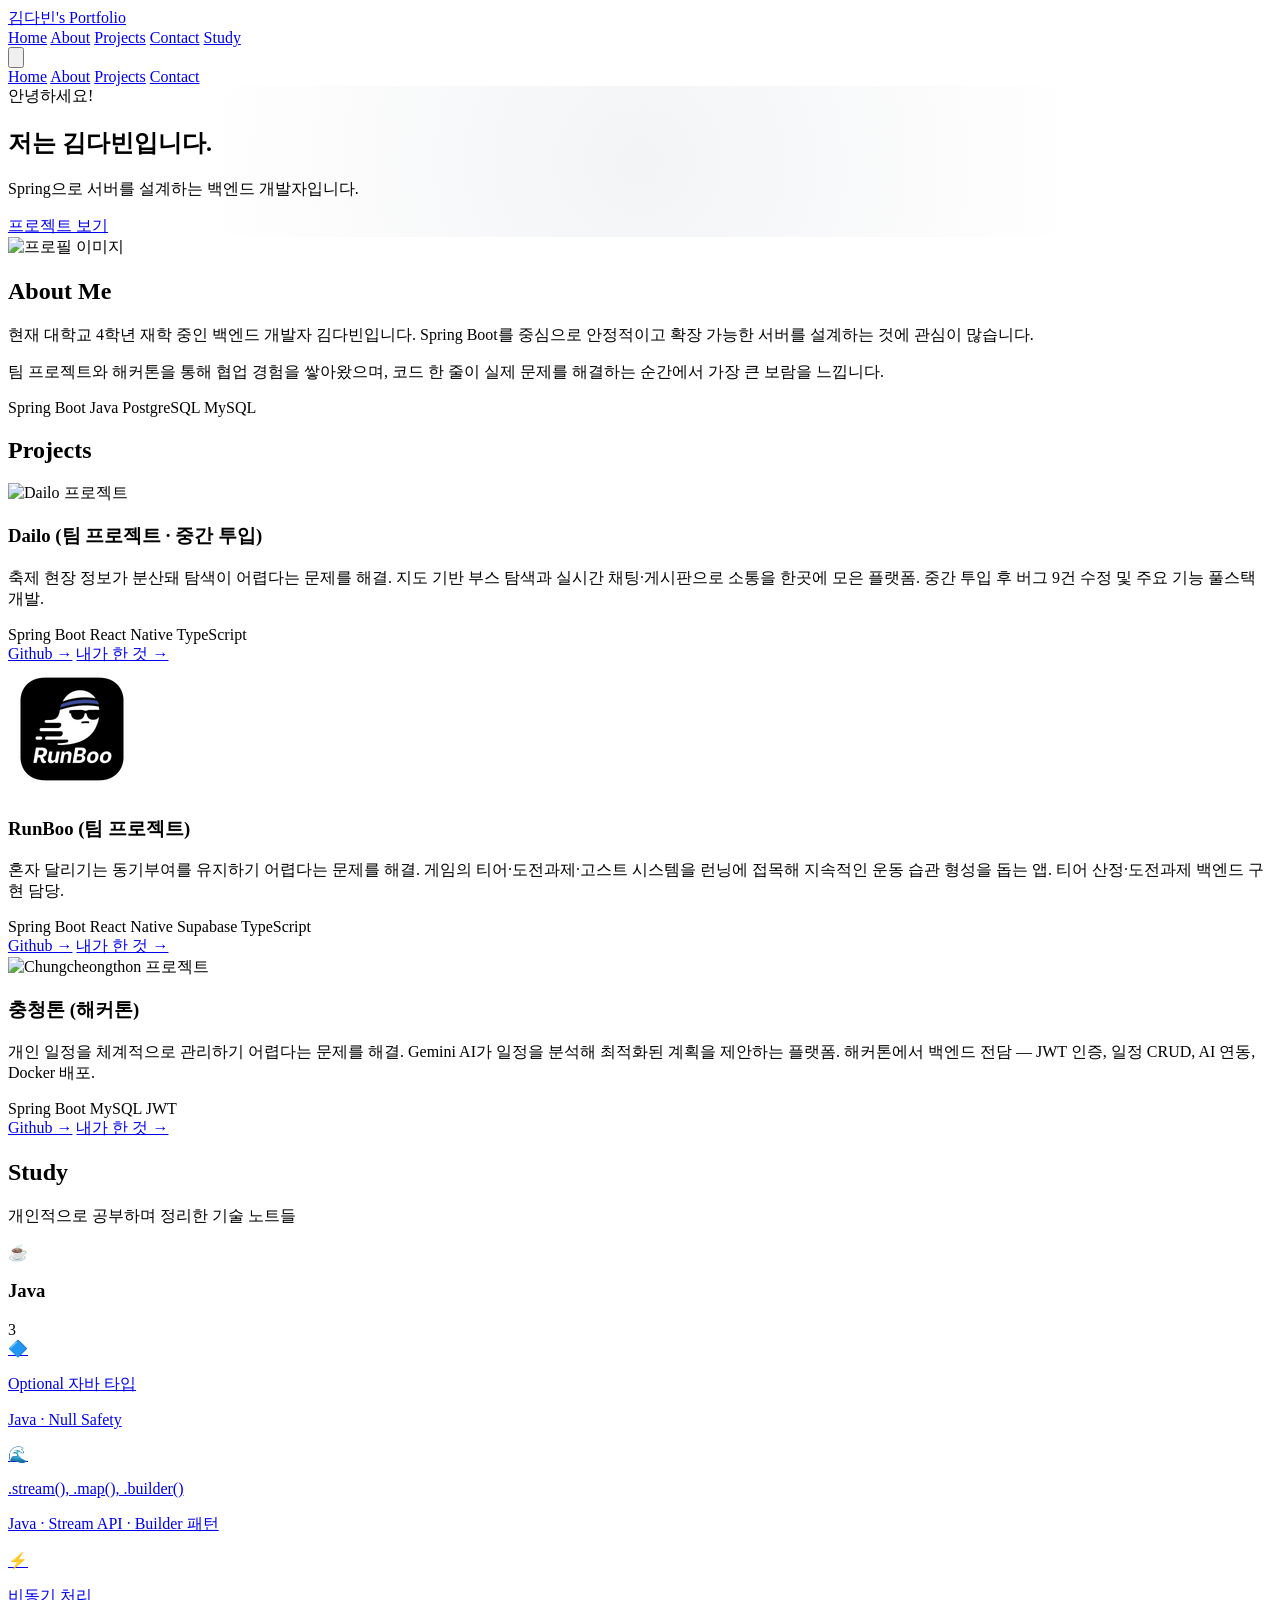
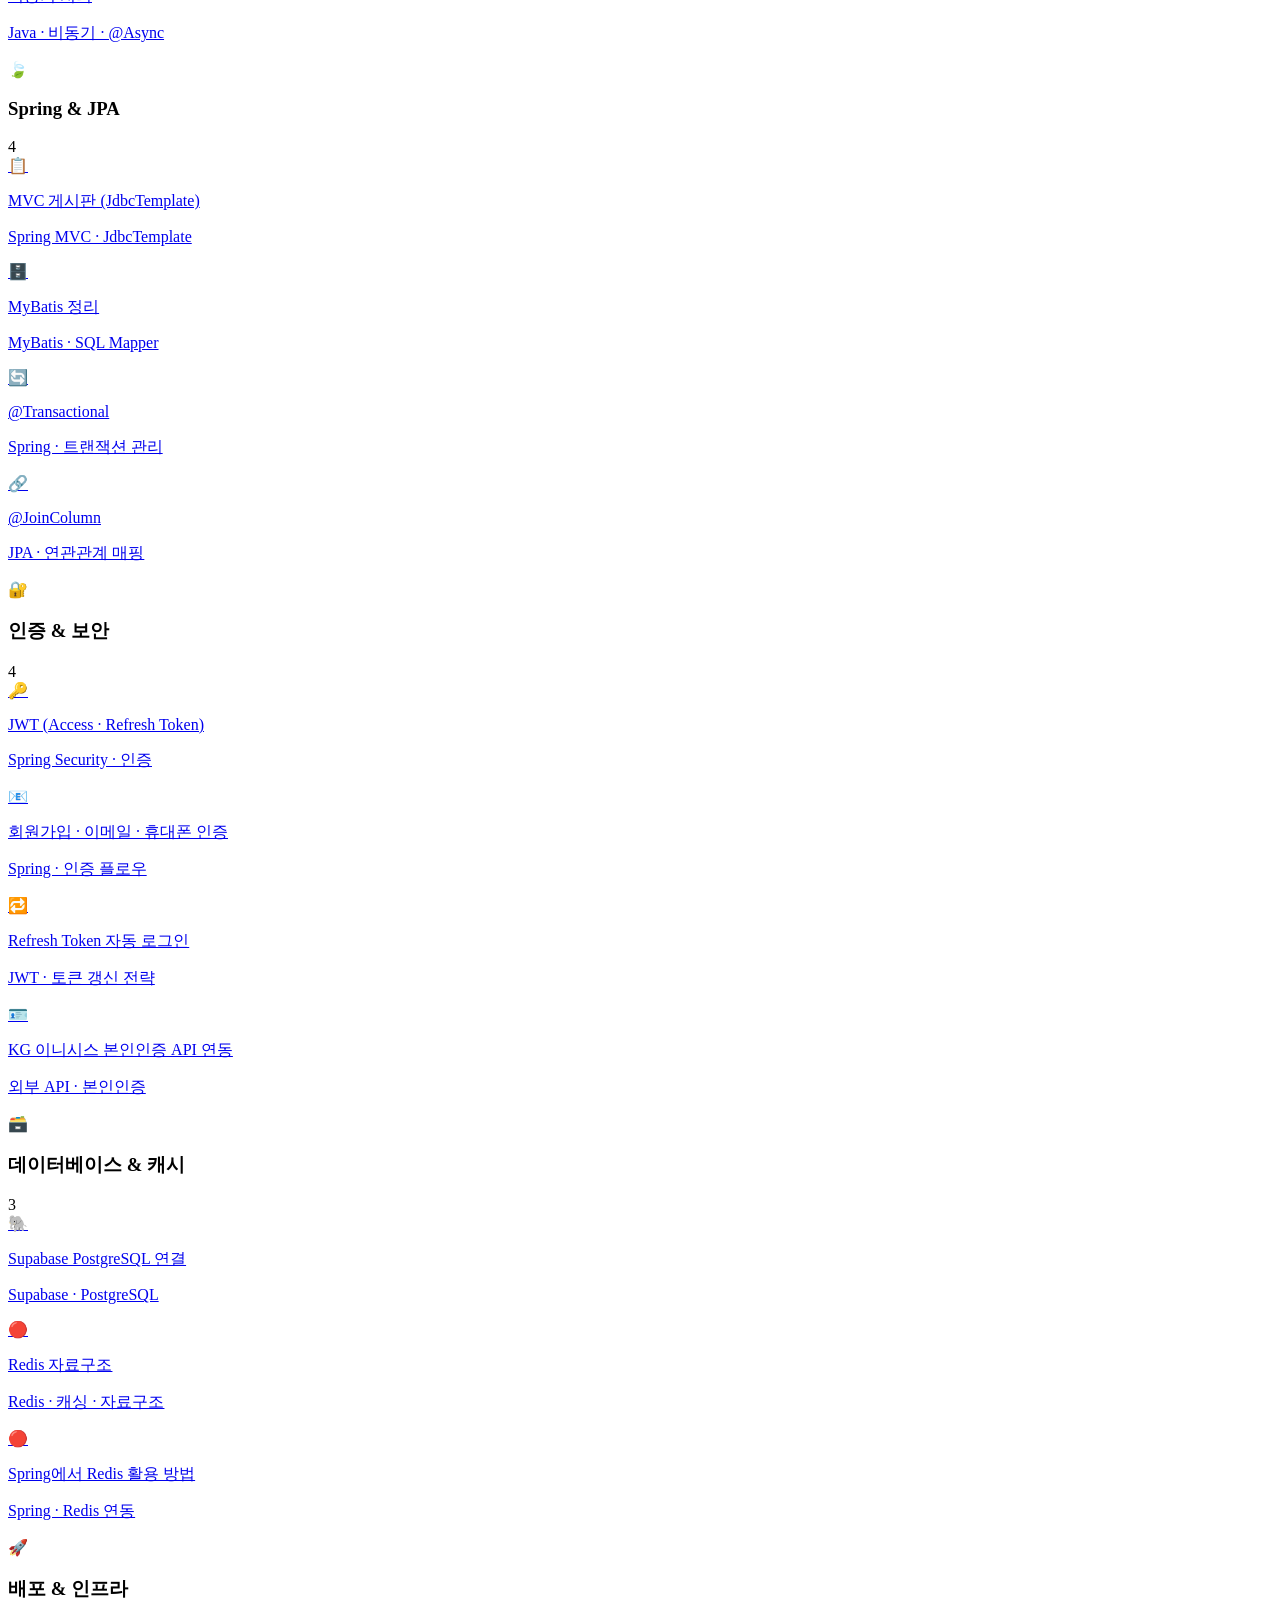
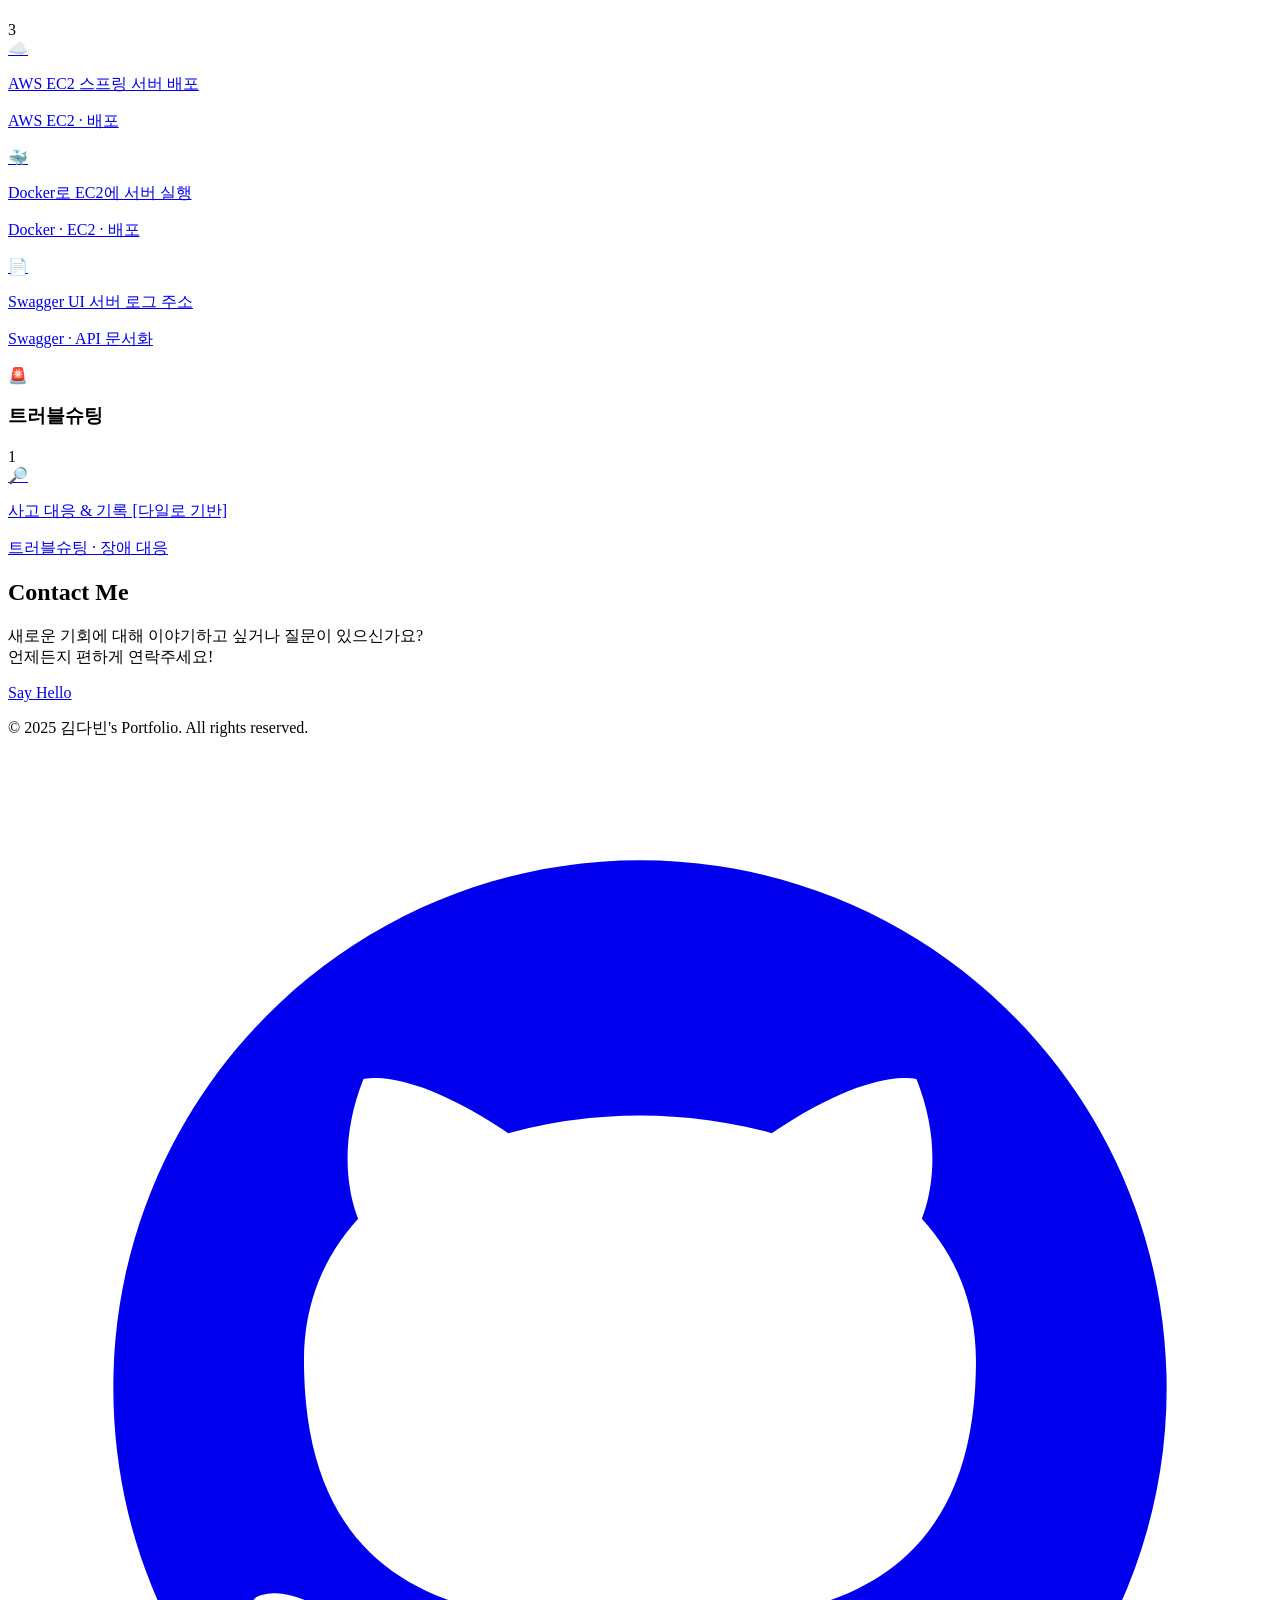
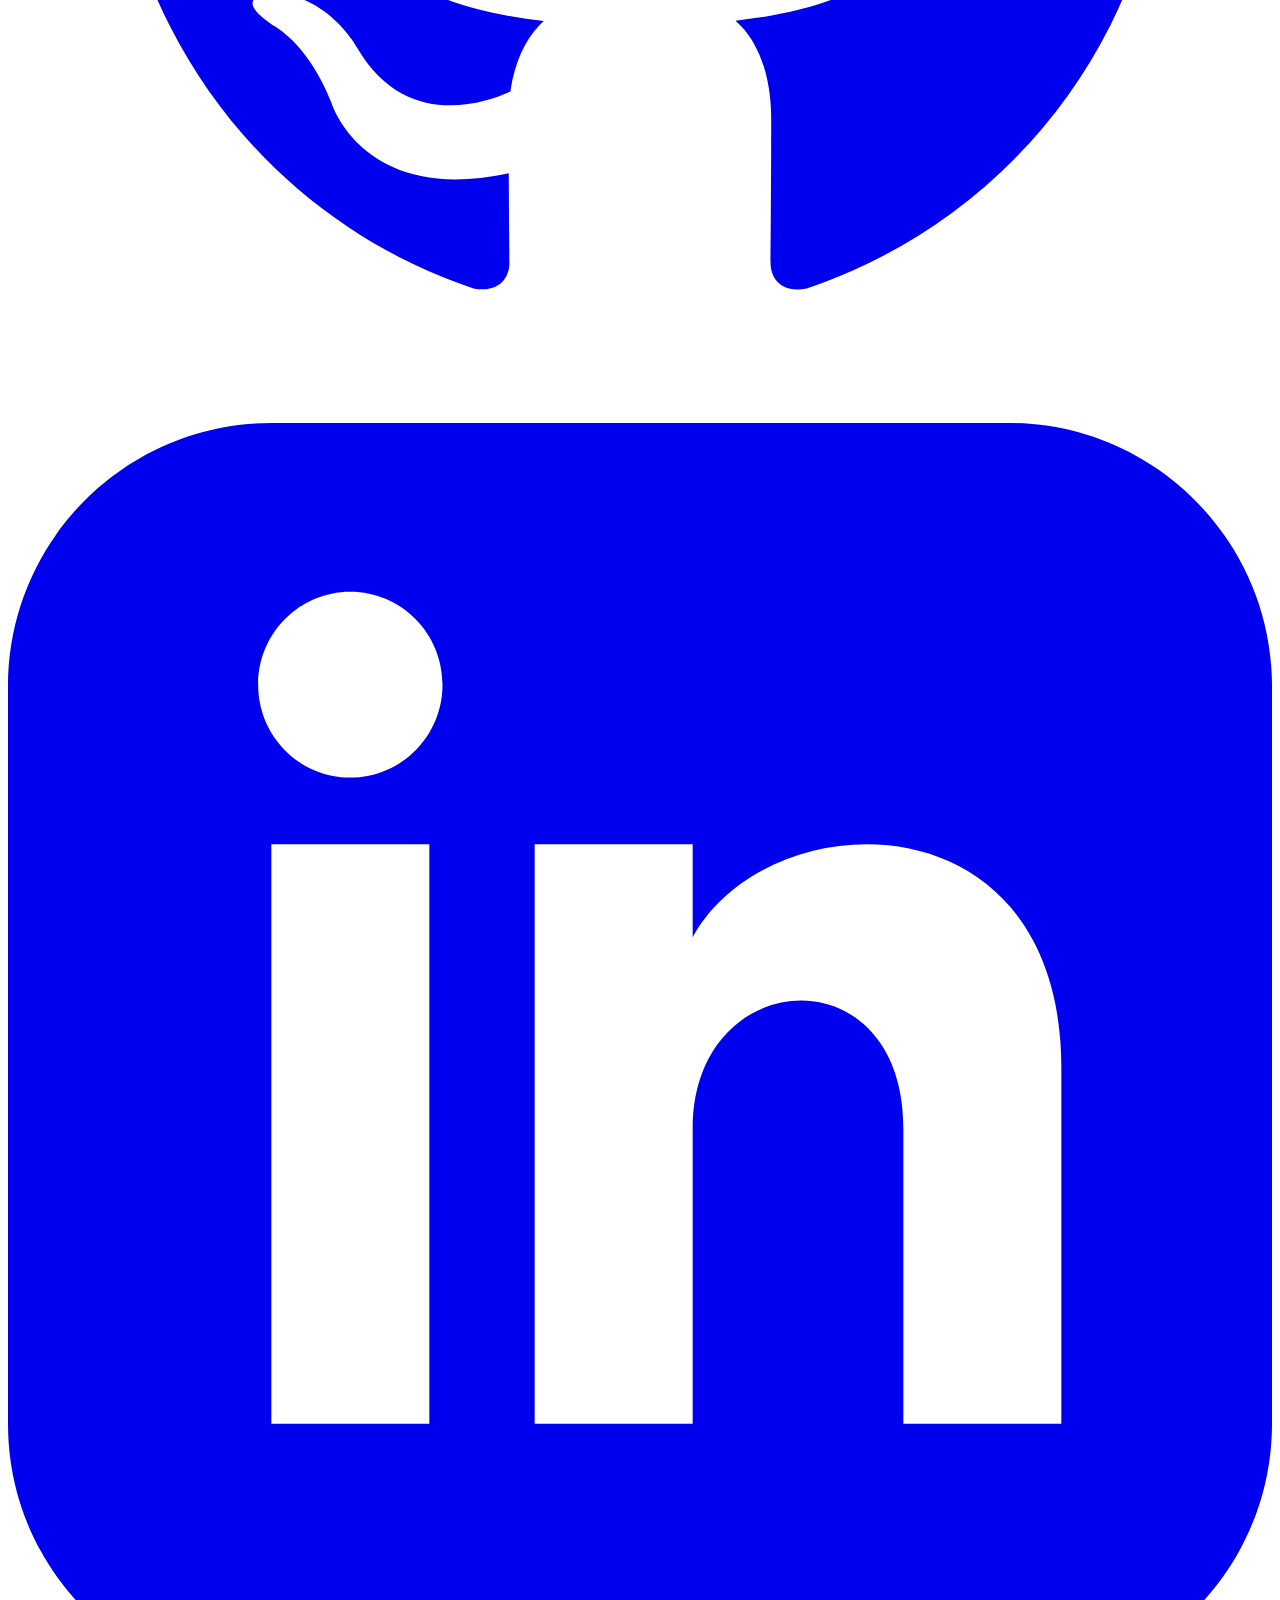
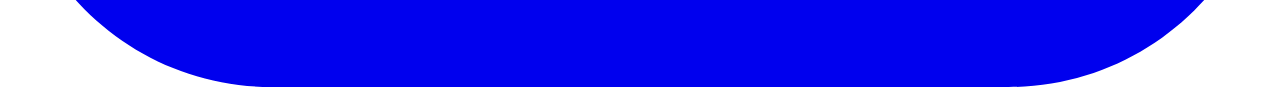
==== index.html @ 0de016b7 "Remove fixed height on project card descriptions" ====
<!DOCTYPE html>
<html lang="ko" class="scroll-smooth">
<head>
    <meta charset="UTF-8">
    <meta name="viewport" content="width=device-width, initial-scale=1.0">
    <title>김다빈's Portfolio</title>
    <!-- Tailwind CSS CDN -->
    <script src="https://cdn.tailwindcss.com"></script>
    <link rel="stylesheet" href="css/global.css">
    
    <script src="js/tailwind.config.js"></script>
    <script src="js/theme-init.js"></script>
</head>
<!-- 
  [수정된 <body>]
  기본값으로 'light-bg', 'light-text'를 사용하고,
  dark: 접두사를 붙여 다크 모드일 때의 스타일을 지정합니다.
-->
<body class="bg-light-bg text-light-text dark:bg-dark-bg dark:text-dark-text font-sans transition-colors duration-300">

    <!-- 1. 헤더 (네비게이션 바) -->
    <header class="fixed top-0 left-0 right-0 z-50 bg-light-bg/80 dark:bg-dark-bg/80 backdrop-blur-sm border-b border-gray-200 dark:border-gray-700">
        <nav class="max-w-6xl mx-auto px-4 sm:px-6 lg:px-8">
            <div class="flex justify-between items-center h-16">
                <!-- 로고/이름 -->
                <a href="#home" class="text-2xl font-bold font-poppins text-light-text dark:text-white">김다빈's Portfolio</a>
                
                <!-- 메뉴 (데스크탑) -->
                <div class="hidden sm:flex sm:space-x-6 items-center">
                    <a href="#home" class="text-light-subtext dark:text-dark-subtext hover:text-light-text dark:hover:text-white transition duration-200">Home</a>
                    <a href="#about" class="text-light-subtext dark:text-dark-subtext hover:text-light-text dark:hover:text-white transition duration-200">About</a>
                    <a href="#projects" class="text-light-subtext dark:text-dark-subtext hover:text-light-text dark:hover:text-white transition duration-200">Projects</a>
                    <a href="#contact" class="text-light-subtext dark:text-dark-subtext hover:text-light-text dark:hover:text-white transition duration-200">Contact</a>
                    <a href="#study" class="text-light-subtext dark:text-dark-subtext hover:text-light-text dark:hover:text-white transition duration-200">Study</a>
                </div>
                
                <!-- 모바일 메뉴 버튼 (간단한 표시) -->
                <div class="sm:hidden">
                    <button id="mobile-menu-btn" class="text-light-subtext dark:text-dark-subtext hover:text-light-text dark:hover:text-white">
                        <svg class="w-6 h-6" fill="none" stroke-linecap="round" stroke-linejoin="round" stroke-width="2" viewBox="0 0 24 24" stroke="currentColor">
                            <path d="M4 6h16M4 12h16m-7 6h7"></path>
                        </svg>
                    </button>
                </div>
            </div>
            
            <!-- 모바일 메뉴 (숨김) -->
            <div id="mobile-menu" class="hidden sm:hidden pb-3 space-y-1">
                <a href="#home" class="block px-3 py-2 rounded-md text-base font-medium text-light-subtext dark:text-dark-subtext hover:text-light-text dark:hover:text-white hover:bg-gray-100 dark:hover:bg-dark-card">Home</a>
                <a href="#about" class="block px-3 py-2 rounded-md text-base font-medium text-light-subtext dark:text-dark-subtext hover:text-light-text dark:hover:text-white hover:bg-gray-100 dark:hover:bg-dark-card">About</a>
                <a href="#projects" class="block px-3 py-2 rounded-md text-base font-medium text-light-subtext dark:text-dark-subtext hover:text-light-text dark:hover:text-white hover:bg-gray-100 dark:hover:bg-dark-card">Projects</a>
                <a href="#contact" class="block px-3 py-2 rounded-md text-base font-medium text-light-subtext dark:text-dark-subtext hover:text-light-text dark:hover:text-white hover:bg-gray-100 dark:hover:bg-dark-card">Contact</a>
            </div>
        </nav>
    </header>

    <main class="pt-16"> <!-- 헤더 높이만큼 패딩 -->

        <!-- 2. 홈 (Hero) 섹션 -->
        <!-- [수정] 라이트 모드 그라데이션을 inline style로, 다크 모드 그라데이션을 dark:bg-radial-dark 클래스로 제어 -->
        <section id="home" class="min-h-screen flex items-center justify-center text-center px-4 dark:bg-radial-dark" 
                 style="background: radial-gradient(circle, #F3F4F6 0%, #FFFFFF 70%);">
            <div class="max-w-3xl">
                <span class="text-primary font-semibold font-poppins">안녕하세요!</span>
                <h1 class="text-4xl sm:text-6xl font-bold font-poppins text-light-text dark:text-white mt-4 mb-6">
                    저는 <span class="text-primary">김다빈</span>입니다.
                </h1>
                <p class="text-xl sm:text-2xl text-light-subtext dark:text-dark-subtext mb-10">
                    Spring으로 서버를 설계하는 백엔드 개발자입니다.
                </p>
                <a href="#projects" class="bg-primary text-white font-bold py-3 px-8 rounded-full text-lg hover:bg-primary-hover transition duration-300 transform hover:scale-105">
                    프로젝트 보기
                </a>
            </div>
        </section>

        <!-- 3. About Me 섹션 -->
        <section id="about" class="py-24 sm:py-32 bg-light-bg dark:bg-dark-bg">
            <div class="max-w-6xl mx-auto px-4 sm:px-6 lg:px-8 grid grid-cols-1 md:grid-cols-2 gap-16 items-center">
                <!-- 이미지 Placeholder -->
                <div>
                    <!-- [수정] 라이트 모드용 플레이스홀더 이미지 -->
                    <img src="https://placehold.co/600x600/FFFFFF/1F2937?text=Profile+Image" 
                         alt="프로필 이미지" 
                         class="rounded-lg shadow-2xl object-cover aspect-square">
                </div>
                <!-- 소개 글 -->
                <div class="md:-mt-10">
                    <h2 class="text-3xl sm:text-4xl font-bold font-poppins text-light-text dark:text-white mb-6">About Me</h2>
                    <p class="text-lg text-light-subtext dark:text-dark-subtext mb-6 leading-relaxed">
                        현재 대학교 4학년 재학 중인 백엔드 개발자 김다빈입니다.
                        Spring Boot를 중심으로 안정적이고 확장 가능한 서버를 설계하는 것에 관심이 많습니다.
                    </p>
                    <p class="text-lg text-light-subtext dark:text-dark-subtext mb-8 leading-relaxed">
                        팀 프로젝트와 해커톤을 통해 협업 경험을 쌓아왔으며, 코드 한 줄이 실제 문제를 해결하는 순간에서 가장 큰 보람을 느낍니다.
                    </p>
                    <div class="flex flex-wrap gap-3">
                        <span class="bg-gray-100 dark:bg-dark-card text-primary font-medium py-2 px-4 rounded-full">Spring Boot</span>
                        <span class="bg-gray-100 dark:bg-dark-card text-primary font-medium py-2 px-4 rounded-full">Java</span>
                        <span class="bg-gray-100 dark:bg-dark-card text-primary font-medium py-2 px-4 rounded-full">PostgreSQL</span>
                        <span class="bg-gray-100 dark:bg-dark-card text-primary font-medium py-2 px-4 rounded-full">MySQL</span>
                    </div>
                </div>
            </div>
        </section>

        <!-- 4. Projects 섹션 -->
        <section id="projects" class="py-24 sm:py-32 bg-gray-50 dark:bg-dark-card">
            <div class="max-w-6xl mx-auto px-4 sm:px-6 lg:px-8">
                <h2 class="text-3xl sm:text-4xl font-bold font-poppins text-light-text dark:text-white text-center mb-16">Projects</h2>
                
                <div class="grid grid-cols-1 md:grid-cols-2 lg:grid-cols-3 gap-10">

                    <!-- 프로젝트 카드: Dailo -->
                    <div class="bg-light-card dark:bg-dark-bg rounded-lg shadow-xl overflow-hidden transform hover:-translate-y-2 transition duration-300">
                        <img src="https://placehold.co/600x400/111827/6366F1?text=Dailo" alt="Dailo 프로젝트" class="w-full h-48 object-cover">
                        <div class="p-6">
                            <h3 class="text-2xl font-bold font-poppins text-light-text dark:text-white mb-3">Dailo (팀 프로젝트 · 중간 투입)</h3>
                            <p class="text-light-subtext dark:text-dark-subtext mb-4">축제 현장 정보가 분산돼 탐색이 어렵다는 문제를 해결. 지도 기반 부스 탐색과 실시간 채팅·게시판으로 소통을 한곳에 모은 플랫폼. 중간 투입 후 버그 9건 수정 및 주요 기능 풀스택 개발.</p>
                            <div class="flex flex-wrap gap-2 mb-4">
                                <span class="text-xs bg-gray-200 text-gray-700 dark:bg-gray-700 dark:text-dark-subtext py-1 px-3 rounded-full">Spring Boot</span>
                                <span class="text-xs bg-gray-200 text-gray-700 dark:bg-gray-700 dark:text-dark-subtext py-1 px-3 rounded-full">React Native</span>
                                <span class="text-xs bg-gray-200 text-gray-700 dark:bg-gray-700 dark:text-dark-subtext py-1 px-3 rounded-full">TypeScript</span>
                            </div>
                            <div class="flex gap-4">
                                <a href="https://github.com/Team-Dailo/Dailo-Project" target="_blank" rel="noopener noreferrer" class="text-primary hover:underline font-medium">Github &rarr;</a>
                                <a href="dailo.html" class="text-light-subtext dark:text-dark-subtext hover:underline font-medium">내가 한 것 &rarr;</a>
                            </div>
                        </div>
                    </div>

                    <!-- 프로젝트 카드: RunBoo -->
                    <div class="bg-light-card dark:bg-dark-bg rounded-lg shadow-xl overflow-hidden transform hover:-translate-y-2 transition duration-300">
                        <div class="w-full h-48 bg-black flex items-center justify-center">
                            <img src="image.png" alt="RunBoo 로고" class="h-32 w-32 object-contain rounded-2xl">
                        </div>
                        <div class="p-6">
                            <h3 class="text-2xl font-bold font-poppins text-light-text dark:text-white mb-3">RunBoo (팀 프로젝트)</h3>
                            <p class="text-light-subtext dark:text-dark-subtext mb-4">혼자 달리기는 동기부여를 유지하기 어렵다는 문제를 해결. 게임의 티어·도전과제·고스트 시스템을 런닝에 접목해 지속적인 운동 습관 형성을 돕는 앱. 티어 산정·도전과제 백엔드 구현 담당.</p>
                            <div class="flex flex-wrap gap-2 mb-4">
                                <span class="text-xs bg-gray-200 text-gray-700 dark:bg-gray-700 dark:text-dark-subtext py-1 px-3 rounded-full">Spring Boot</span>
                                <span class="text-xs bg-gray-200 text-gray-700 dark:bg-gray-700 dark:text-dark-subtext py-1 px-3 rounded-full">React Native</span>
                                <span class="text-xs bg-gray-200 text-gray-700 dark:bg-gray-700 dark:text-dark-subtext py-1 px-3 rounded-full">Supabase</span>
                                <span class="text-xs bg-gray-200 text-gray-700 dark:bg-gray-700 dark:text-dark-subtext py-1 px-3 rounded-full">TypeScript</span>
                            </div>
                            <div class="flex gap-4">
                                <a href="https://github.com/i3inni/runboo" target="_blank" rel="noopener noreferrer" class="text-primary hover:underline font-medium">Github &rarr;</a>
                                <a href="runboo.html" class="text-light-subtext dark:text-dark-subtext hover:underline font-medium">내가 한 것 &rarr;</a>
                            </div>
                        </div>
                    </div>

                    <!-- 프로젝트 카드: Chungcheongthon -->
                    <div class="bg-light-card dark:bg-dark-bg rounded-lg shadow-xl overflow-hidden transform hover:-translate-y-2 transition duration-300">
                        <img src="https://placehold.co/600x400/3730A3/FFFFFF?text=Chungcheongthon" alt="Chungcheongthon 프로젝트" class="w-full h-48 object-cover">
                        <div class="p-6">
                            <h3 class="text-2xl font-bold font-poppins text-light-text dark:text-white mb-3">충청톤 (해커톤)</h3>
                            <p class="text-light-subtext dark:text-dark-subtext mb-4">개인 일정을 체계적으로 관리하기 어렵다는 문제를 해결. Gemini AI가 일정을 분석해 최적화된 계획을 제안하는 플랫폼. 해커톤에서 백엔드 전담 — JWT 인증, 일정 CRUD, AI 연동, Docker 배포.</p>
                            <div class="flex flex-wrap gap-2 mb-4">
                                <span class="text-xs bg-gray-200 text-gray-700 dark:bg-gray-700 dark:text-dark-subtext py-1 px-3 rounded-full">Spring Boot</span>
                                <span class="text-xs bg-gray-200 text-gray-700 dark:bg-gray-700 dark:text-dark-subtext py-1 px-3 rounded-full">MySQL</span>
                                <span class="text-xs bg-gray-200 text-gray-700 dark:bg-gray-700 dark:text-dark-subtext py-1 px-3 rounded-full">JWT</span>
                            </div>
                            <div class="flex gap-4">
                                <a href="https://github.com/i3inni/chungcheongthon-team3" target="_blank" rel="noopener noreferrer" class="text-primary hover:underline font-medium">Github &rarr;</a>
                                <a href="chungcheongthon.html" class="text-light-subtext dark:text-dark-subtext hover:underline font-medium">내가 한 것 &rarr;</a>
                            </div>
                        </div>
                    </div>

                </div>
            </div>
        </section>

        <!-- 5. Study 섹션 -->
        <section id="study" class="py-24 sm:py-32 bg-light-card dark:bg-dark-bg">
            <div class="max-w-6xl mx-auto px-4 sm:px-6 lg:px-8">
                <h2 class="text-3xl sm:text-4xl font-bold font-poppins text-light-text dark:text-white text-center mb-4">Study</h2>
                <p class="text-center text-light-subtext dark:text-dark-subtext mb-16">개인적으로 공부하며 정리한 기술 노트들</p>

                <div class="space-y-12">

                    <!-- Java -->
                    <div>
                        <div class="flex items-center gap-3 mb-5">
                            <span class="text-lg">☕</span>
                            <h3 class="text-lg font-bold text-light-text dark:text-white">Java</h3>
                            <span class="text-xs bg-primary/10 text-primary font-semibold px-2 py-0.5 rounded-full">3</span>
                        </div>
                        <div class="grid grid-cols-1 sm:grid-cols-2 lg:grid-cols-3 gap-4">
                            <a href="https://www.notion.so/Optional-3211851bf2d4815f85dffd3168599b26" target="_blank" rel="noopener noreferrer"
                               class="flex items-center gap-4 bg-gray-50 dark:bg-dark-card rounded-lg p-4 hover:shadow-md hover:-translate-y-1 transition duration-200 group">
                                <span class="text-2xl shrink-0">🔷</span>
                                <div>
                                    <p class="font-semibold text-light-text dark:text-white group-hover:text-primary transition duration-200 text-sm">Optional 자바 타입</p>
                                    <p class="text-xs text-light-subtext dark:text-dark-subtext mt-0.5">Java · Null Safety</p>
                                </div>
                            </a>
                            <a href="https://www.notion.so/stream-map-builder-3211851bf2d48141b11cd55c77a1cd0a" target="_blank" rel="noopener noreferrer"
                               class="flex items-center gap-4 bg-gray-50 dark:bg-dark-card rounded-lg p-4 hover:shadow-md hover:-translate-y-1 transition duration-200 group">
                                <span class="text-2xl shrink-0">🌊</span>
                                <div>
                                    <p class="font-semibold text-light-text dark:text-white group-hover:text-primary transition duration-200 text-sm">.stream(), .map(), .builder()</p>
                                    <p class="text-xs text-light-subtext dark:text-dark-subtext mt-0.5">Java · Stream API · Builder 패턴</p>
                                </div>
                            </a>
                            <a href="https://www.notion.so/32d1851bf2d48082a923c3049e066304" target="_blank" rel="noopener noreferrer"
                               class="flex items-center gap-4 bg-gray-50 dark:bg-dark-card rounded-lg p-4 hover:shadow-md hover:-translate-y-1 transition duration-200 group">
                                <span class="text-2xl shrink-0">⚡</span>
                                <div>
                                    <p class="font-semibold text-light-text dark:text-white group-hover:text-primary transition duration-200 text-sm">비동기 처리</p>
                                    <p class="text-xs text-light-subtext dark:text-dark-subtext mt-0.5">Java · 비동기 · @Async</p>
                                </div>
                            </a>
                        </div>
                    </div>

                    <!-- Spring & JPA -->
                    <div>
                        <div class="flex items-center gap-3 mb-5">
                            <span class="text-lg">🍃</span>
                            <h3 class="text-lg font-bold text-light-text dark:text-white">Spring & JPA</h3>
                            <span class="text-xs bg-primary/10 text-primary font-semibold px-2 py-0.5 rounded-full">4</span>
                        </div>
                        <div class="grid grid-cols-1 sm:grid-cols-2 lg:grid-cols-3 gap-4">
                            <a href="https://www.notion.so/MVC-JdbcTemplate-3211851bf2d4814583bfefc0a3419cb9" target="_blank" rel="noopener noreferrer"
                               class="flex items-center gap-4 bg-gray-50 dark:bg-dark-card rounded-lg p-4 hover:shadow-md hover:-translate-y-1 transition duration-200 group">
                                <span class="text-2xl shrink-0">📋</span>
                                <div>
                                    <p class="font-semibold text-light-text dark:text-white group-hover:text-primary transition duration-200 text-sm">MVC 게시판 (JdbcTemplate)</p>
                                    <p class="text-xs text-light-subtext dark:text-dark-subtext mt-0.5">Spring MVC · JdbcTemplate</p>
                                </div>
                            </a>
                            <a href="https://www.notion.so/MyBatis-3211851bf2d481878e9dc7143cd77464" target="_blank" rel="noopener noreferrer"
                               class="flex items-center gap-4 bg-gray-50 dark:bg-dark-card rounded-lg p-4 hover:shadow-md hover:-translate-y-1 transition duration-200 group">
                                <span class="text-2xl shrink-0">🗄️</span>
                                <div>
                                    <p class="font-semibold text-light-text dark:text-white group-hover:text-primary transition duration-200 text-sm">MyBatis 정리</p>
                                    <p class="text-xs text-light-subtext dark:text-dark-subtext mt-0.5">MyBatis · SQL Mapper</p>
                                </div>
                            </a>
                            <a href="https://www.notion.so/Transactional-3211851bf2d48115ae24f01da0752092" target="_blank" rel="noopener noreferrer"
                               class="flex items-center gap-4 bg-gray-50 dark:bg-dark-card rounded-lg p-4 hover:shadow-md hover:-translate-y-1 transition duration-200 group">
                                <span class="text-2xl shrink-0">🔄</span>
                                <div>
                                    <p class="font-semibold text-light-text dark:text-white group-hover:text-primary transition duration-200 text-sm">@Transactional</p>
                                    <p class="text-xs text-light-subtext dark:text-dark-subtext mt-0.5">Spring · 트랜잭션 관리</p>
                                </div>
                            </a>
                            <a href="https://www.notion.so/JoinColumn-3211851bf2d4810abd17da055dcd6bbb" target="_blank" rel="noopener noreferrer"
                               class="flex items-center gap-4 bg-gray-50 dark:bg-dark-card rounded-lg p-4 hover:shadow-md hover:-translate-y-1 transition duration-200 group">
                                <span class="text-2xl shrink-0">🔗</span>
                                <div>
                                    <p class="font-semibold text-light-text dark:text-white group-hover:text-primary transition duration-200 text-sm">@JoinColumn</p>
                                    <p class="text-xs text-light-subtext dark:text-dark-subtext mt-0.5">JPA · 연관관계 매핑</p>
                                </div>
                            </a>
                        </div>
                    </div>

                    <!-- 인증 & 보안 -->
                    <div>
                        <div class="flex items-center gap-3 mb-5">
                            <span class="text-lg">🔐</span>
                            <h3 class="text-lg font-bold text-light-text dark:text-white">인증 & 보안</h3>
                            <span class="text-xs bg-primary/10 text-primary font-semibold px-2 py-0.5 rounded-full">4</span>
                        </div>
                        <div class="grid grid-cols-1 sm:grid-cols-2 lg:grid-cols-3 gap-4">
                            <a href="https://www.notion.so/JWT-Acsses-Token-Refresh-Token-3211851bf2d4815ba7e1ef3508351e2f" target="_blank" rel="noopener noreferrer"
                               class="flex items-center gap-4 bg-gray-50 dark:bg-dark-card rounded-lg p-4 hover:shadow-md hover:-translate-y-1 transition duration-200 group">
                                <span class="text-2xl shrink-0">🔑</span>
                                <div>
                                    <p class="font-semibold text-light-text dark:text-white group-hover:text-primary transition duration-200 text-sm">JWT (Access · Refresh Token)</p>
                                    <p class="text-xs text-light-subtext dark:text-dark-subtext mt-0.5">Spring Security · 인증</p>
                                </div>
                            </a>
                            <a href="https://www.notion.so/3211851bf2d481bab57ae1fb0e1a6366" target="_blank" rel="noopener noreferrer"
                               class="flex items-center gap-4 bg-gray-50 dark:bg-dark-card rounded-lg p-4 hover:shadow-md hover:-translate-y-1 transition duration-200 group">
                                <span class="text-2xl shrink-0">📧</span>
                                <div>
                                    <p class="font-semibold text-light-text dark:text-white group-hover:text-primary transition duration-200 text-sm">회원가입 · 이메일 · 휴대폰 인증</p>
                                    <p class="text-xs text-light-subtext dark:text-dark-subtext mt-0.5">Spring · 인증 플로우</p>
                                </div>
                            </a>
                            <a href="https://www.notion.so/Refresh-Token-3211851bf2d481759230ce5c08716d98" target="_blank" rel="noopener noreferrer"
                               class="flex items-center gap-4 bg-gray-50 dark:bg-dark-card rounded-lg p-4 hover:shadow-md hover:-translate-y-1 transition duration-200 group">
                                <span class="text-2xl shrink-0">🔁</span>
                                <div>
                                    <p class="font-semibold text-light-text dark:text-white group-hover:text-primary transition duration-200 text-sm">Refresh Token 자동 로그인</p>
                                    <p class="text-xs text-light-subtext dark:text-dark-subtext mt-0.5">JWT · 토큰 갱신 전략</p>
                                </div>
                            </a>
                            <a href="https://www.notion.so/KG-API-3211851bf2d4814ba356eb79d52afe55" target="_blank" rel="noopener noreferrer"
                               class="flex items-center gap-4 bg-gray-50 dark:bg-dark-card rounded-lg p-4 hover:shadow-md hover:-translate-y-1 transition duration-200 group">
                                <span class="text-2xl shrink-0">🪪</span>
                                <div>
                                    <p class="font-semibold text-light-text dark:text-white group-hover:text-primary transition duration-200 text-sm">KG 이니시스 본인인증 API 연동</p>
                                    <p class="text-xs text-light-subtext dark:text-dark-subtext mt-0.5">외부 API · 본인인증</p>
                                </div>
                            </a>
                        </div>
                    </div>

                    <!-- 데이터베이스 & 캐시 -->
                    <div>
                        <div class="flex items-center gap-3 mb-5">
                            <span class="text-lg">🗃️</span>
                            <h3 class="text-lg font-bold text-light-text dark:text-white">데이터베이스 & 캐시</h3>
                            <span class="text-xs bg-primary/10 text-primary font-semibold px-2 py-0.5 rounded-full">3</span>
                        </div>
                        <div class="grid grid-cols-1 sm:grid-cols-2 lg:grid-cols-3 gap-4">
                            <a href="https://www.notion.so/Supabase-PostgreSQL-3211851bf2d4812c9a69e781de38d8f8" target="_blank" rel="noopener noreferrer"
                               class="flex items-center gap-4 bg-gray-50 dark:bg-dark-card rounded-lg p-4 hover:shadow-md hover:-translate-y-1 transition duration-200 group">
                                <span class="text-2xl shrink-0">🐘</span>
                                <div>
                                    <p class="font-semibold text-light-text dark:text-white group-hover:text-primary transition duration-200 text-sm">Supabase PostgreSQL 연결</p>
                                    <p class="text-xs text-light-subtext dark:text-dark-subtext mt-0.5">Supabase · PostgreSQL</p>
                                </div>
                            </a>
                            <a href="https://www.notion.so/Redis-3211851bf2d480c8946ecf433dfe17f0" target="_blank" rel="noopener noreferrer"
                               class="flex items-center gap-4 bg-gray-50 dark:bg-dark-card rounded-lg p-4 hover:shadow-md hover:-translate-y-1 transition duration-200 group">
                                <span class="text-2xl shrink-0">🔴</span>
                                <div>
                                    <p class="font-semibold text-light-text dark:text-white group-hover:text-primary transition duration-200 text-sm">Redis 자료구조</p>
                                    <p class="text-xs text-light-subtext dark:text-dark-subtext mt-0.5">Redis · 캐싱 · 자료구조</p>
                                </div>
                            </a>
                            <a href="https://www.notion.so/Spring-3211851bf2d480b3bc80f82c4d6294a7" target="_blank" rel="noopener noreferrer"
                               class="flex items-center gap-4 bg-gray-50 dark:bg-dark-card rounded-lg p-4 hover:shadow-md hover:-translate-y-1 transition duration-200 group">
                                <span class="text-2xl shrink-0">🔴</span>
                                <div>
                                    <p class="font-semibold text-light-text dark:text-white group-hover:text-primary transition duration-200 text-sm">Spring에서 Redis 활용 방법</p>
                                    <p class="text-xs text-light-subtext dark:text-dark-subtext mt-0.5">Spring · Redis 연동</p>
                                </div>
                            </a>
                        </div>
                    </div>

                    <!-- 배포 & 인프라 -->
                    <div>
                        <div class="flex items-center gap-3 mb-5">
                            <span class="text-lg">🚀</span>
                            <h3 class="text-lg font-bold text-light-text dark:text-white">배포 & 인프라</h3>
                            <span class="text-xs bg-primary/10 text-primary font-semibold px-2 py-0.5 rounded-full">3</span>
                        </div>
                        <div class="grid grid-cols-1 sm:grid-cols-2 lg:grid-cols-3 gap-4">
                            <a href="https://www.notion.so/aws-EC2-3271851bf2d480c6bf76e2c6654a075f" target="_blank" rel="noopener noreferrer"
                               class="flex items-center gap-4 bg-gray-50 dark:bg-dark-card rounded-lg p-4 hover:shadow-md hover:-translate-y-1 transition duration-200 group">
                                <span class="text-2xl shrink-0">☁️</span>
                                <div>
                                    <p class="font-semibold text-light-text dark:text-white group-hover:text-primary transition duration-200 text-sm">AWS EC2 스프링 서버 배포</p>
                                    <p class="text-xs text-light-subtext dark:text-dark-subtext mt-0.5">AWS EC2 · 배포</p>
                                </div>
                            </a>
                            <a href="https://www.notion.so/docker-EC2-3271851bf2d48066ad62f60e012d032d" target="_blank" rel="noopener noreferrer"
                               class="flex items-center gap-4 bg-gray-50 dark:bg-dark-card rounded-lg p-4 hover:shadow-md hover:-translate-y-1 transition duration-200 group">
                                <span class="text-2xl shrink-0">🐳</span>
                                <div>
                                    <p class="font-semibold text-light-text dark:text-white group-hover:text-primary transition duration-200 text-sm">Docker로 EC2에 서버 실행</p>
                                    <p class="text-xs text-light-subtext dark:text-dark-subtext mt-0.5">Docker · EC2 · 배포</p>
                                </div>
                            </a>
                            <a href="https://www.notion.so/swagger-UI-3211851bf2d4811ba6cfc78e900955c0" target="_blank" rel="noopener noreferrer"
                               class="flex items-center gap-4 bg-gray-50 dark:bg-dark-card rounded-lg p-4 hover:shadow-md hover:-translate-y-1 transition duration-200 group">
                                <span class="text-2xl shrink-0">📄</span>
                                <div>
                                    <p class="font-semibold text-light-text dark:text-white group-hover:text-primary transition duration-200 text-sm">Swagger UI 서버 로그 주소</p>
                                    <p class="text-xs text-light-subtext dark:text-dark-subtext mt-0.5">Swagger · API 문서화</p>
                                </div>
                            </a>
                        </div>
                    </div>

                    <!-- 트러블슈팅 -->
                    <div>
                        <div class="flex items-center gap-3 mb-5">
                            <span class="text-lg">🚨</span>
                            <h3 class="text-lg font-bold text-light-text dark:text-white">트러블슈팅</h3>
                            <span class="text-xs bg-primary/10 text-primary font-semibold px-2 py-0.5 rounded-full">1</span>
                        </div>
                        <div class="grid grid-cols-1 sm:grid-cols-2 lg:grid-cols-3 gap-4">
                            <a href="https://www.notion.so/3281851bf2d4804c95bbcdd9c138f732" target="_blank" rel="noopener noreferrer"
                               class="flex items-center gap-4 bg-gray-50 dark:bg-dark-card rounded-lg p-4 hover:shadow-md hover:-translate-y-1 transition duration-200 group">
                                <span class="text-2xl shrink-0">🔎</span>
                                <div>
                                    <p class="font-semibold text-light-text dark:text-white group-hover:text-primary transition duration-200 text-sm">사고 대응 & 기록 [다일로 기반]</p>
                                    <p class="text-xs text-light-subtext dark:text-dark-subtext mt-0.5">트러블슈팅 · 장애 대응</p>
                                </div>
                            </a>
                        </div>
                    </div>

                </div>
            </div>
        </section>

        <!-- 6. Contact 섹션 -->
        <section id="contact" class="py-24 sm:py-32 bg-light-card dark:bg-dark-bg">
            <div class="max-w-3xl mx-auto px-4 sm:px-6 lg:px-8 text-center">
                <h2 class="text-3xl sm:text-4xl font-bold font-poppins text-light-text dark:text-white mb-6">Contact Me</h2>
                <p class="text-xl text-light-subtext dark:text-dark-subtext mb-10">
                    새로운 기회에 대해 이야기하고 싶거나 질문이 있으신가요? <br> 언제든지 편하게 연락주세요!
                </p>
                <a href="mailto:fkdl4862@naver.com" class="bg-primary text-white font-bold py-3 px-8 rounded-full text-lg hover:bg-primary-hover transition duration-300 transform hover:scale-105 inline-block">
                    Say Hello
                </a>
            </div>
        </section>

    </main>

    <!-- 6. Footer -->
    <footer class="bg-gray-50 dark:bg-dark-card border-t border-gray-200 dark:border-gray-700">
        <div class="max-w-6xl mx-auto px-4 sm:px-6 lg:px-8 py-12 flex flex-col md:flex-row justify-between items-center text-center md:text-left">
            <p class="text-light-subtext dark:text-dark-subtext mb-4 md:mb-0">
                &copy; 2025 김다빈's Portfolio. All rights reserved.
            </p>
            <!-- 소셜 미디어 아이콘 -->
            <div class="flex space-x-6">
                <a href="https://github.com/i3inni" class="text-light-subtext dark:text-dark-subtext hover:text-light-text dark:hover:text-white transition duration-200" aria-label="Github">
                    <!-- Github Icon -->
                    <svg class="w-6 h-6" fill="currentColor" viewBox="0 0 24 24" aria-hidden="true">
                        <path fill-rule="evenodd" d="M12 2C6.477 2 2 6.484 2 12.017c0 4.425 2.865 8.18 6.839 9.504.5.092.682-.217.682-.483 0-.237-.009-.868-.013-1.703-2.782.605-3.369-1.343-3.369-1.343-.454-1.158-1.11-1.466-1.11-1.466-.908-.62.069-.608.069-.608 1.003.07 1.531 1.032 1.531 1.032.892 1.53 2.341 1.088 2.91.832.092-.647.35-1.088.636-1.338-2.22-.253-4.555-1.113-4.555-4.951 0-1.093.39-1.988 1.029-2.688-.103-.253-.446-1.272.098-2.65 0 0 .84-.27 2.75 1.026A9.564 9.564 0 0112 6.844c.85.004 1.705.115 2.504.337 1.909-1.296 2.747-1.026 2.747-1.026.546 1.379.202 2.398.1 2.651.64.7 1.028 1.595 1.028 2.688 0 3.848-2.339 4.695-4.566 4.943.359.309.678.92.678 1.855 0 1.338-.012 2.419-.012 2.747 0 .268.18.58.688.482A10.019 10.019 0 0022 12.017C22 6.484 17.522 2 12 2z" clip-rule="evenodd" />
                    </svg>
                </a>
                <a href="#" class="text-light-subtext dark:text-dark-subtext hover:text-light-text dark:hover:text-white transition duration-200" aria-label="LinkedIn">
                    <!-- LinkedIn Icon -->
                    <svg class="w-6 h-6" fill="currentColor" viewBox="0 0 24 24" aria-hidden="true">
                        <path d="M19 0h-14c-2.761 0-5 2.239-5 5v14c0 2.761 2.239 5 5 5h14c2.762 0 5-2.239 5-5v-14c0-2.761-2.238-5-5-5zm-11 19h-3v-11h3v11zm-1.5-12.268c-.966 0-1.75-.79-1.75-1.764s.784-1.764 1.75-1.764 1.75.79 1.75 1.764-.783 1.764-1.75 1.764zm13.5 12.268h-3v-5.604c0-3.368-4-3.113-4 0v5.604h-3v-11h3v1.765c1.396-2.586 7-2.777 7 2.476v6.759z" />
                    </svg>
                </a>
            </div>
        </div>
    </footer>

    <script src="js/main.js"></script>

</body>
</html>
---- css/global.css ----
/* Google Fonts */
@import url('https://fonts.googleapis.com/css2?family=Poppins:wght@400;600;700&family=Noto+Sans+KR:wght@400;500;700&display=swap');
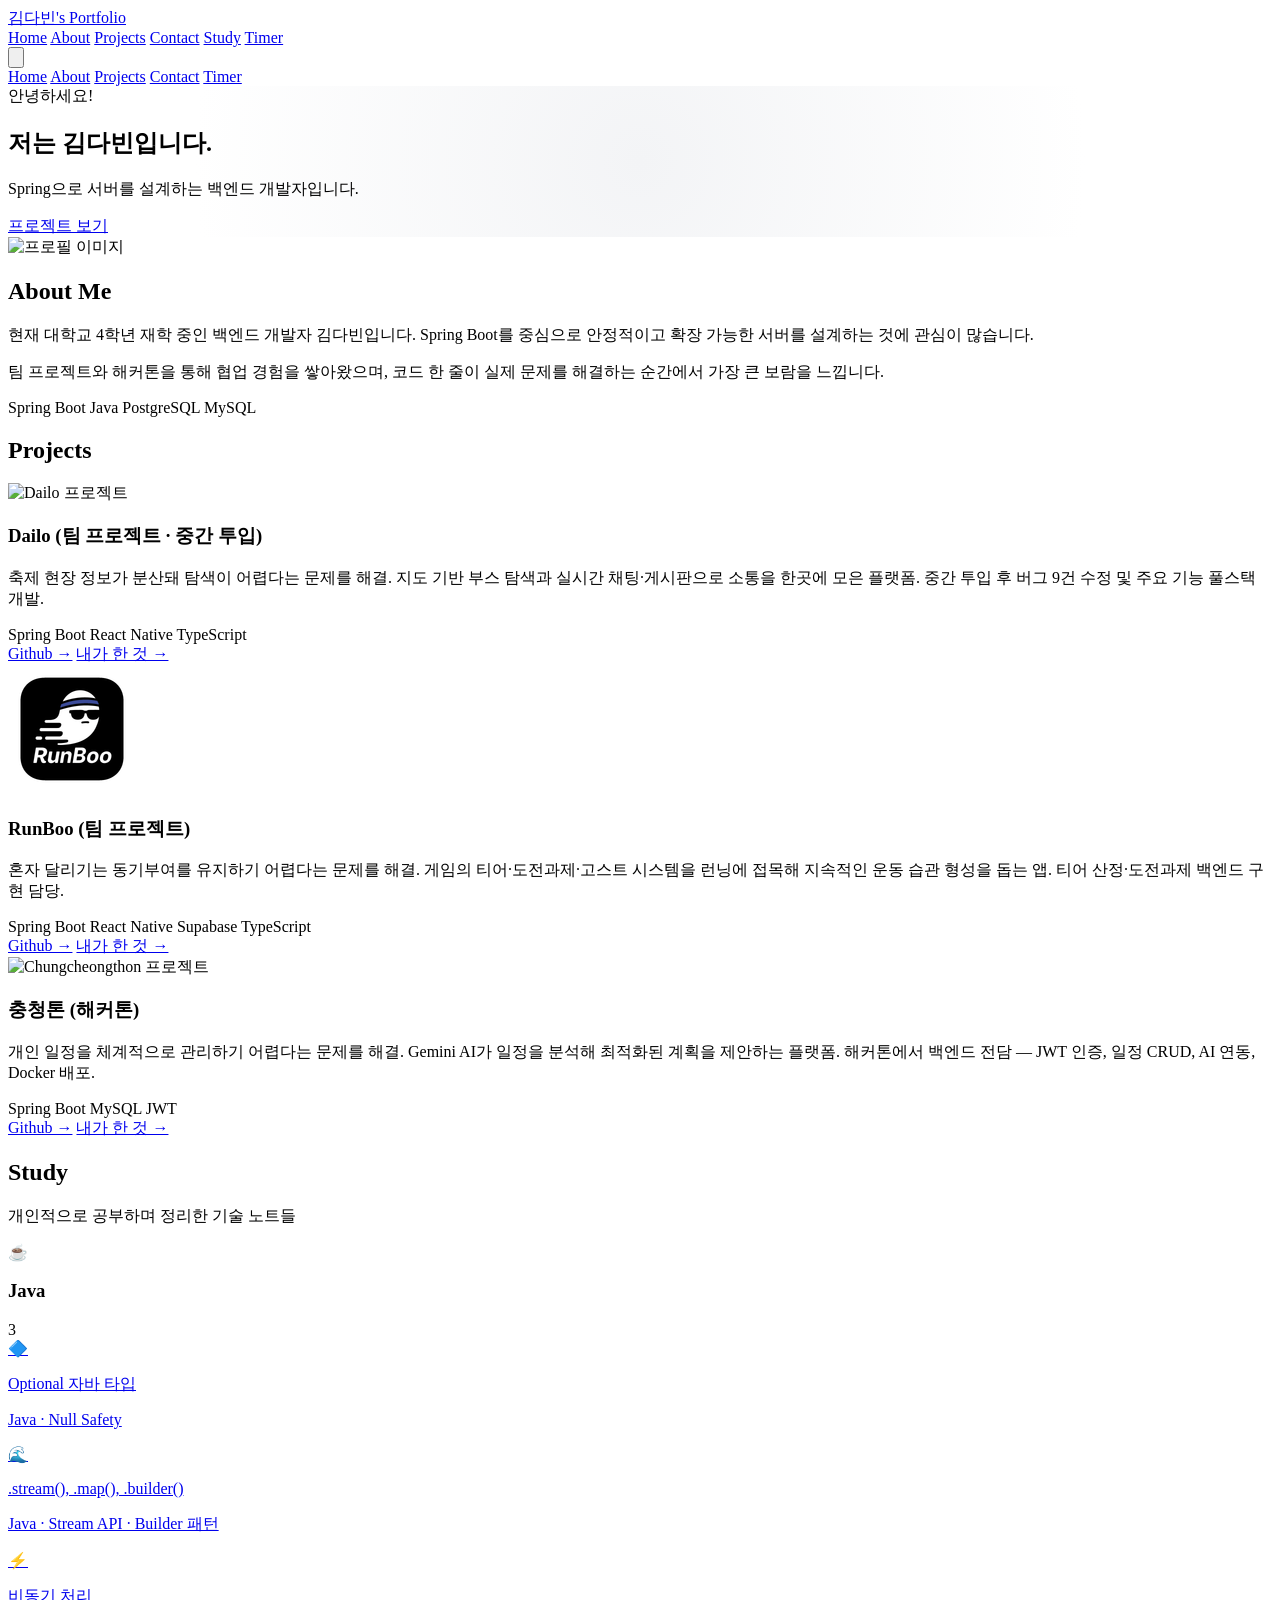
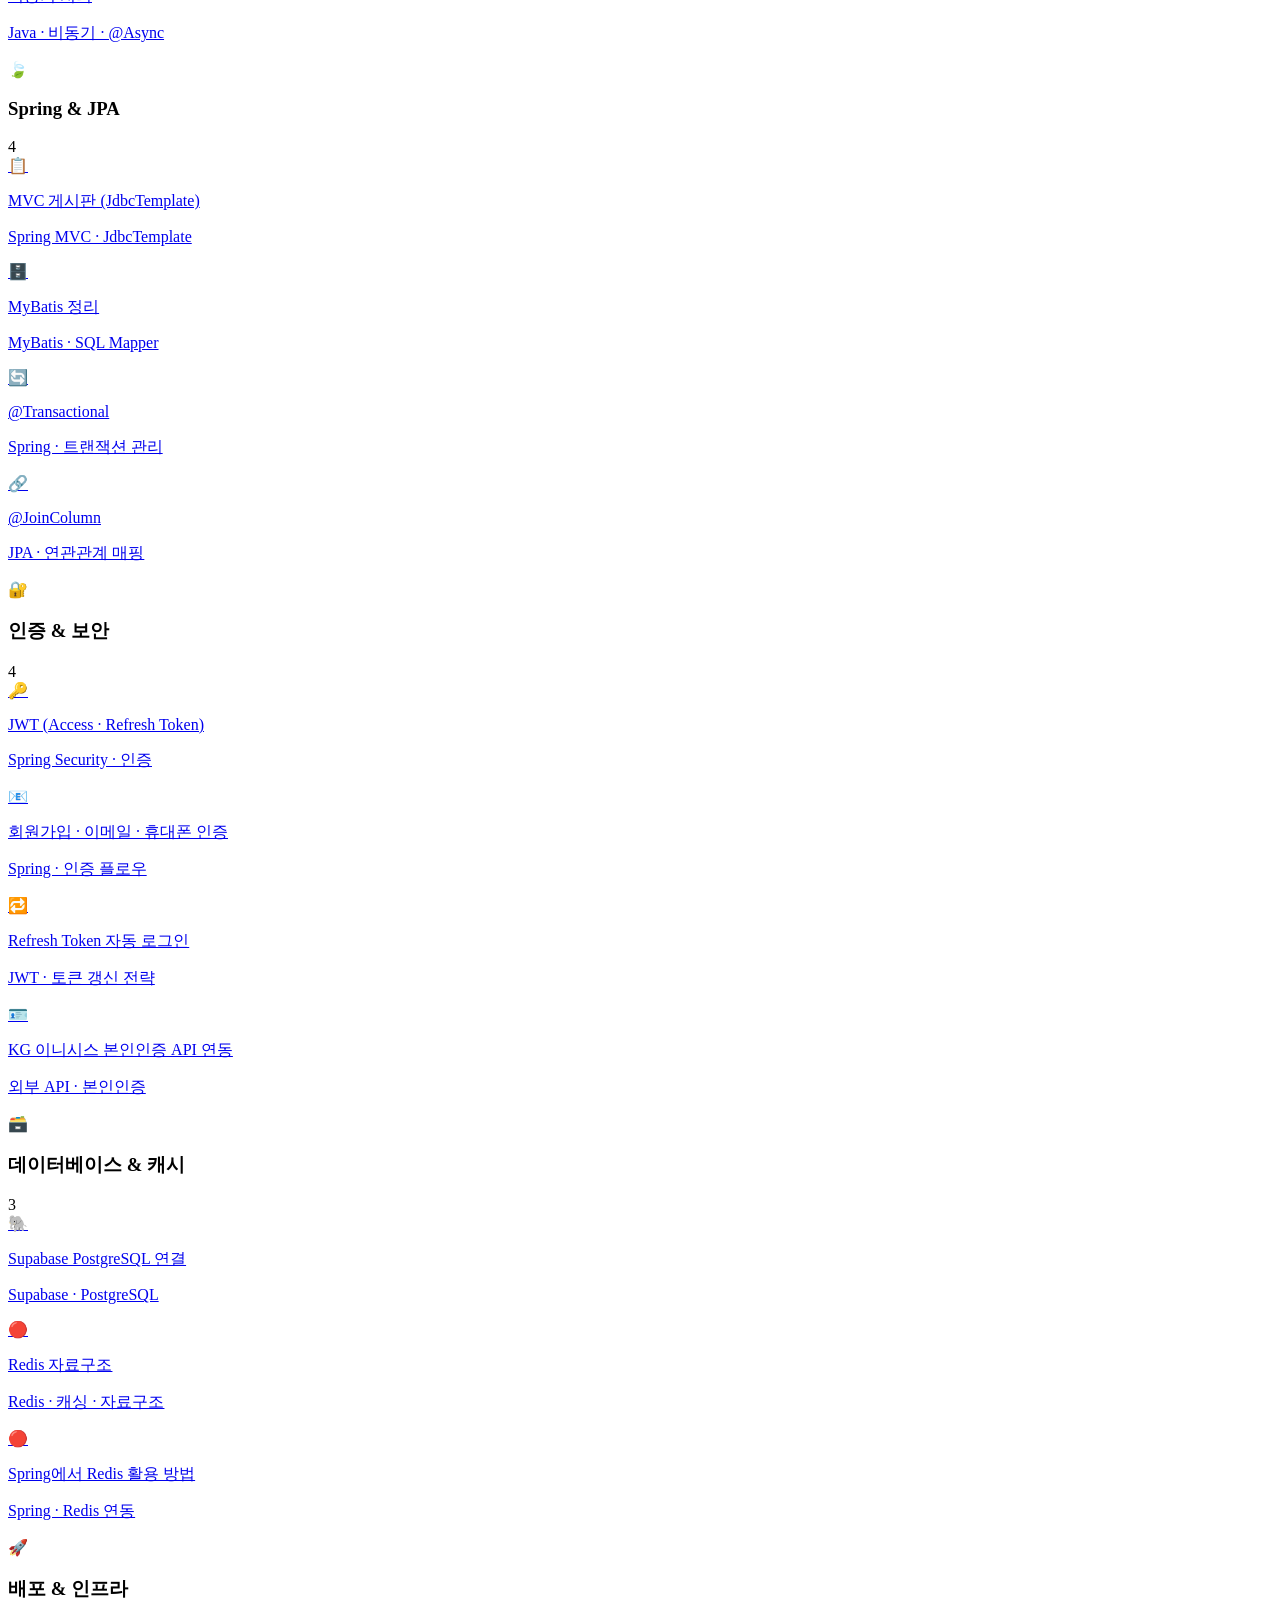
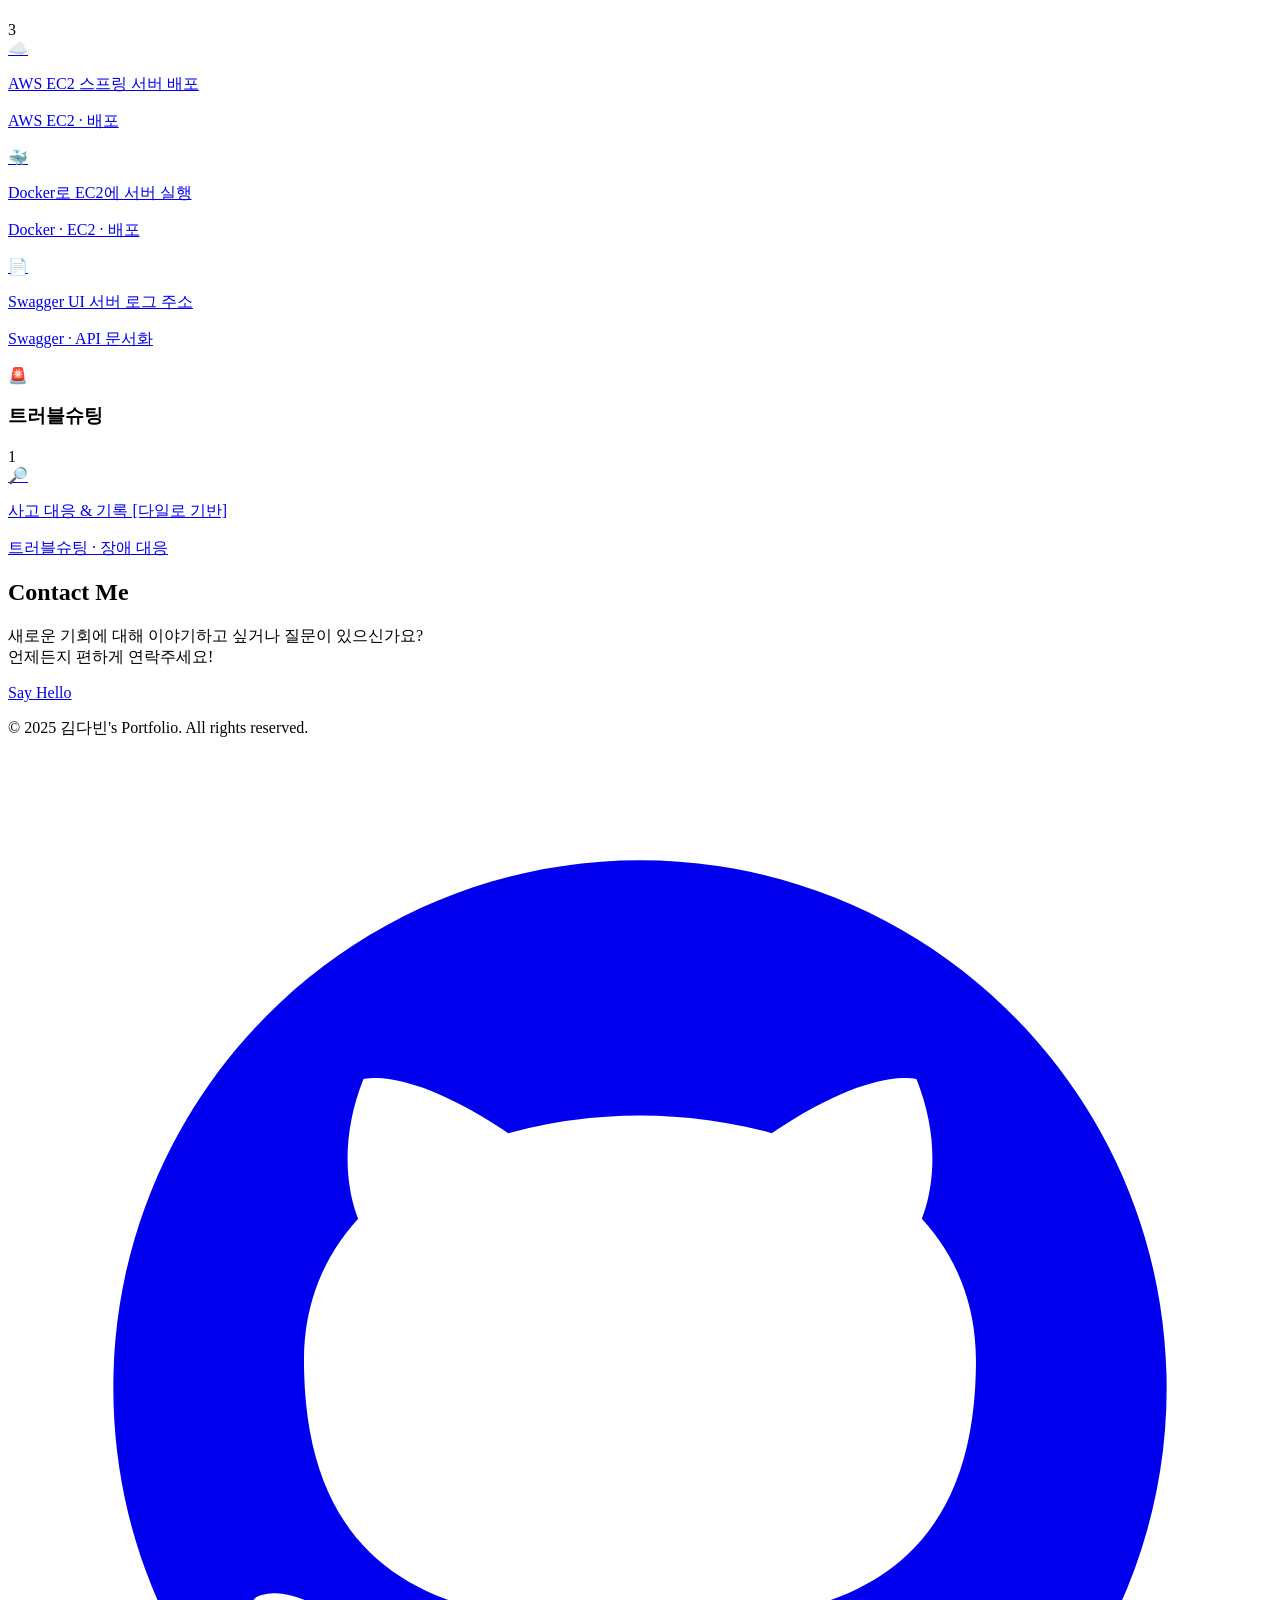
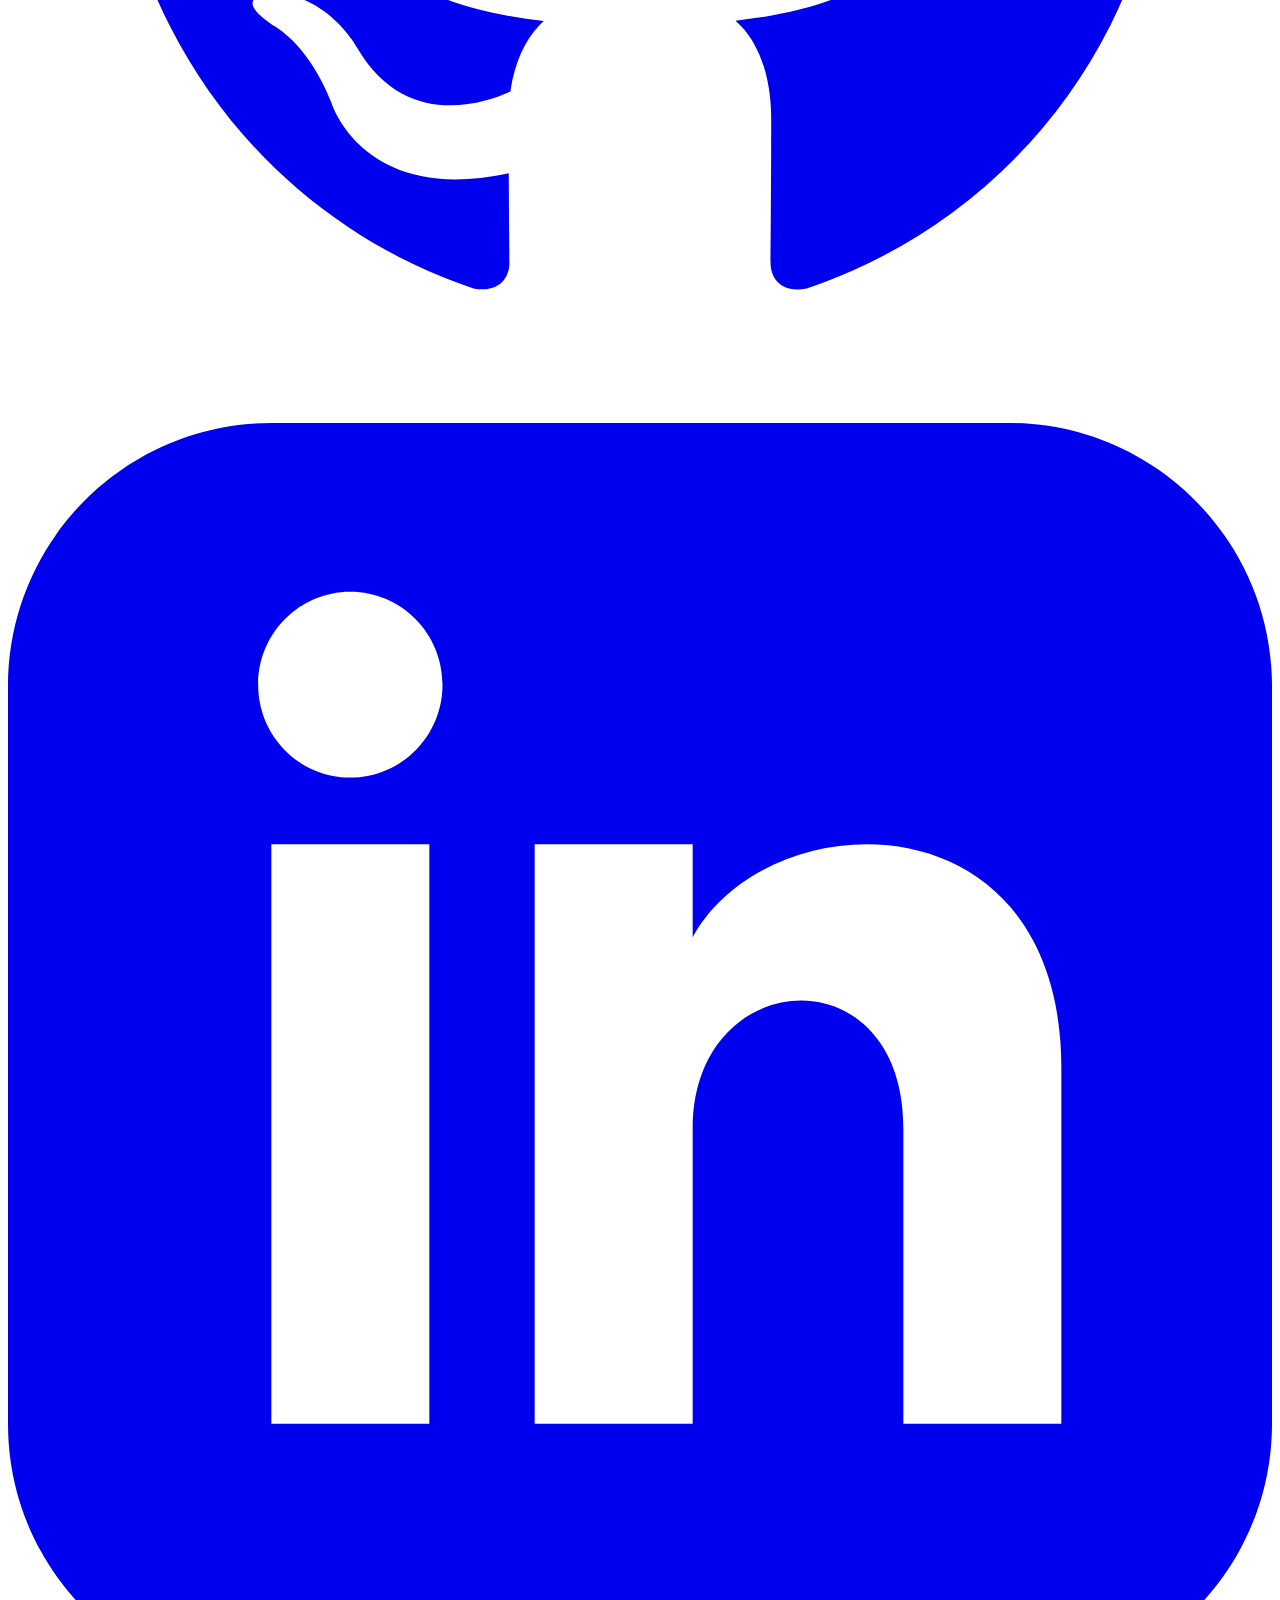
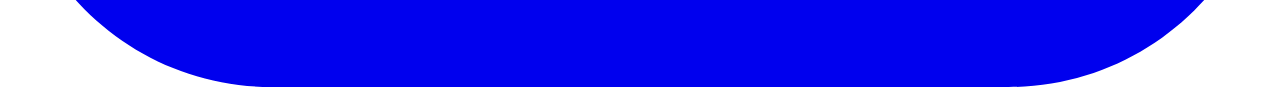
==== commit ff87945c: "Add Silent Timer page and nav link" ====
--- a/index.html
+++ b/index.html
@@ -32,6 +32,7 @@
                     <a href="#projects" class="text-light-subtext dark:text-dark-subtext hover:text-light-text dark:hover:text-white transition duration-200">Projects</a>
                     <a href="#contact" class="text-light-subtext dark:text-dark-subtext hover:text-light-text dark:hover:text-white transition duration-200">Contact</a>
                     <a href="#study" class="text-light-subtext dark:text-dark-subtext hover:text-light-text dark:hover:text-white transition duration-200">Study</a>
+                    <a href="timer.html" class="text-light-subtext dark:text-dark-subtext hover:text-light-text dark:hover:text-white transition duration-200">Timer</a>
                 </div>
                 
                 <!-- 모바일 메뉴 버튼 (간단한 표시) -->
@@ -50,6 +51,7 @@
                 <a href="#about" class="block px-3 py-2 rounded-md text-base font-medium text-light-subtext dark:text-dark-subtext hover:text-light-text dark:hover:text-white hover:bg-gray-100 dark:hover:bg-dark-card">About</a>
                 <a href="#projects" class="block px-3 py-2 rounded-md text-base font-medium text-light-subtext dark:text-dark-subtext hover:text-light-text dark:hover:text-white hover:bg-gray-100 dark:hover:bg-dark-card">Projects</a>
                 <a href="#contact" class="block px-3 py-2 rounded-md text-base font-medium text-light-subtext dark:text-dark-subtext hover:text-light-text dark:hover:text-white hover:bg-gray-100 dark:hover:bg-dark-card">Contact</a>
+                <a href="timer.html" class="block px-3 py-2 rounded-md text-base font-medium text-light-subtext dark:text-dark-subtext hover:text-light-text dark:hover:text-white hover:bg-gray-100 dark:hover:bg-dark-card">Timer</a>
             </div>
         </nav>
     </header>
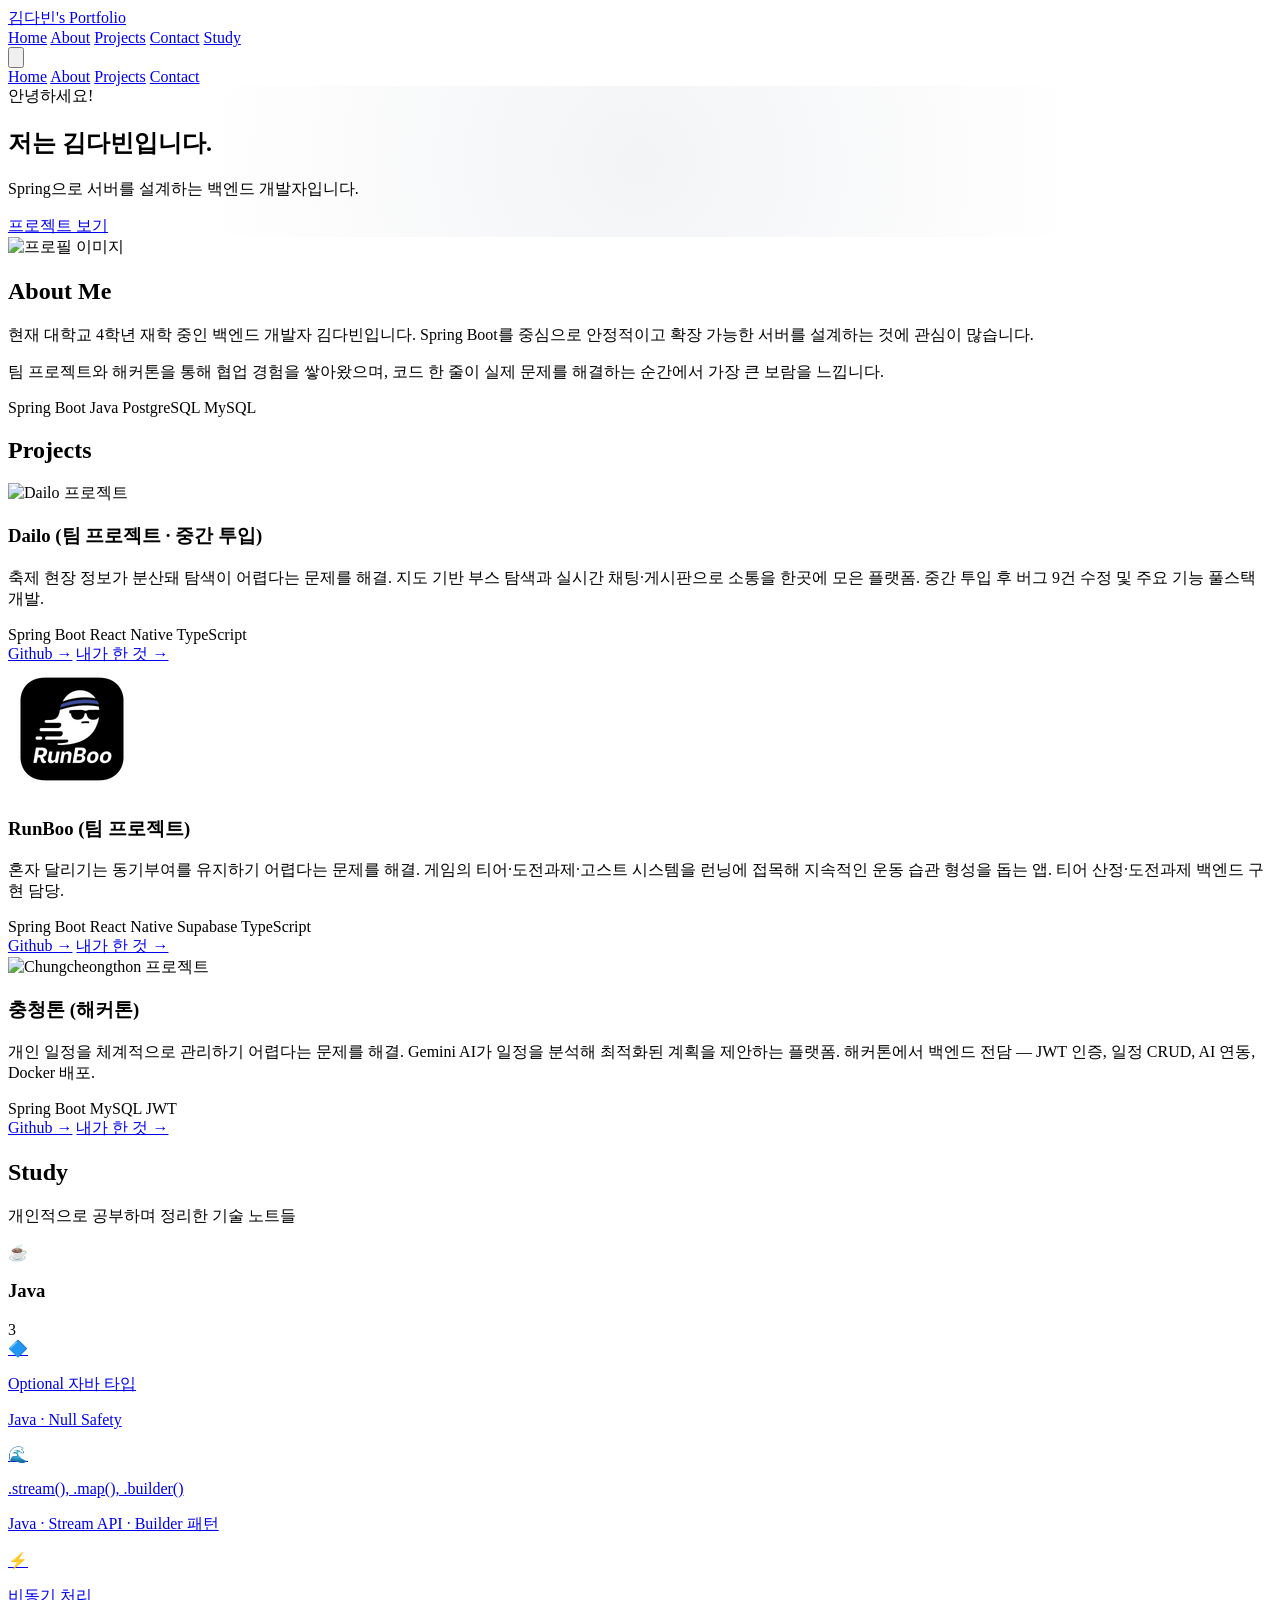
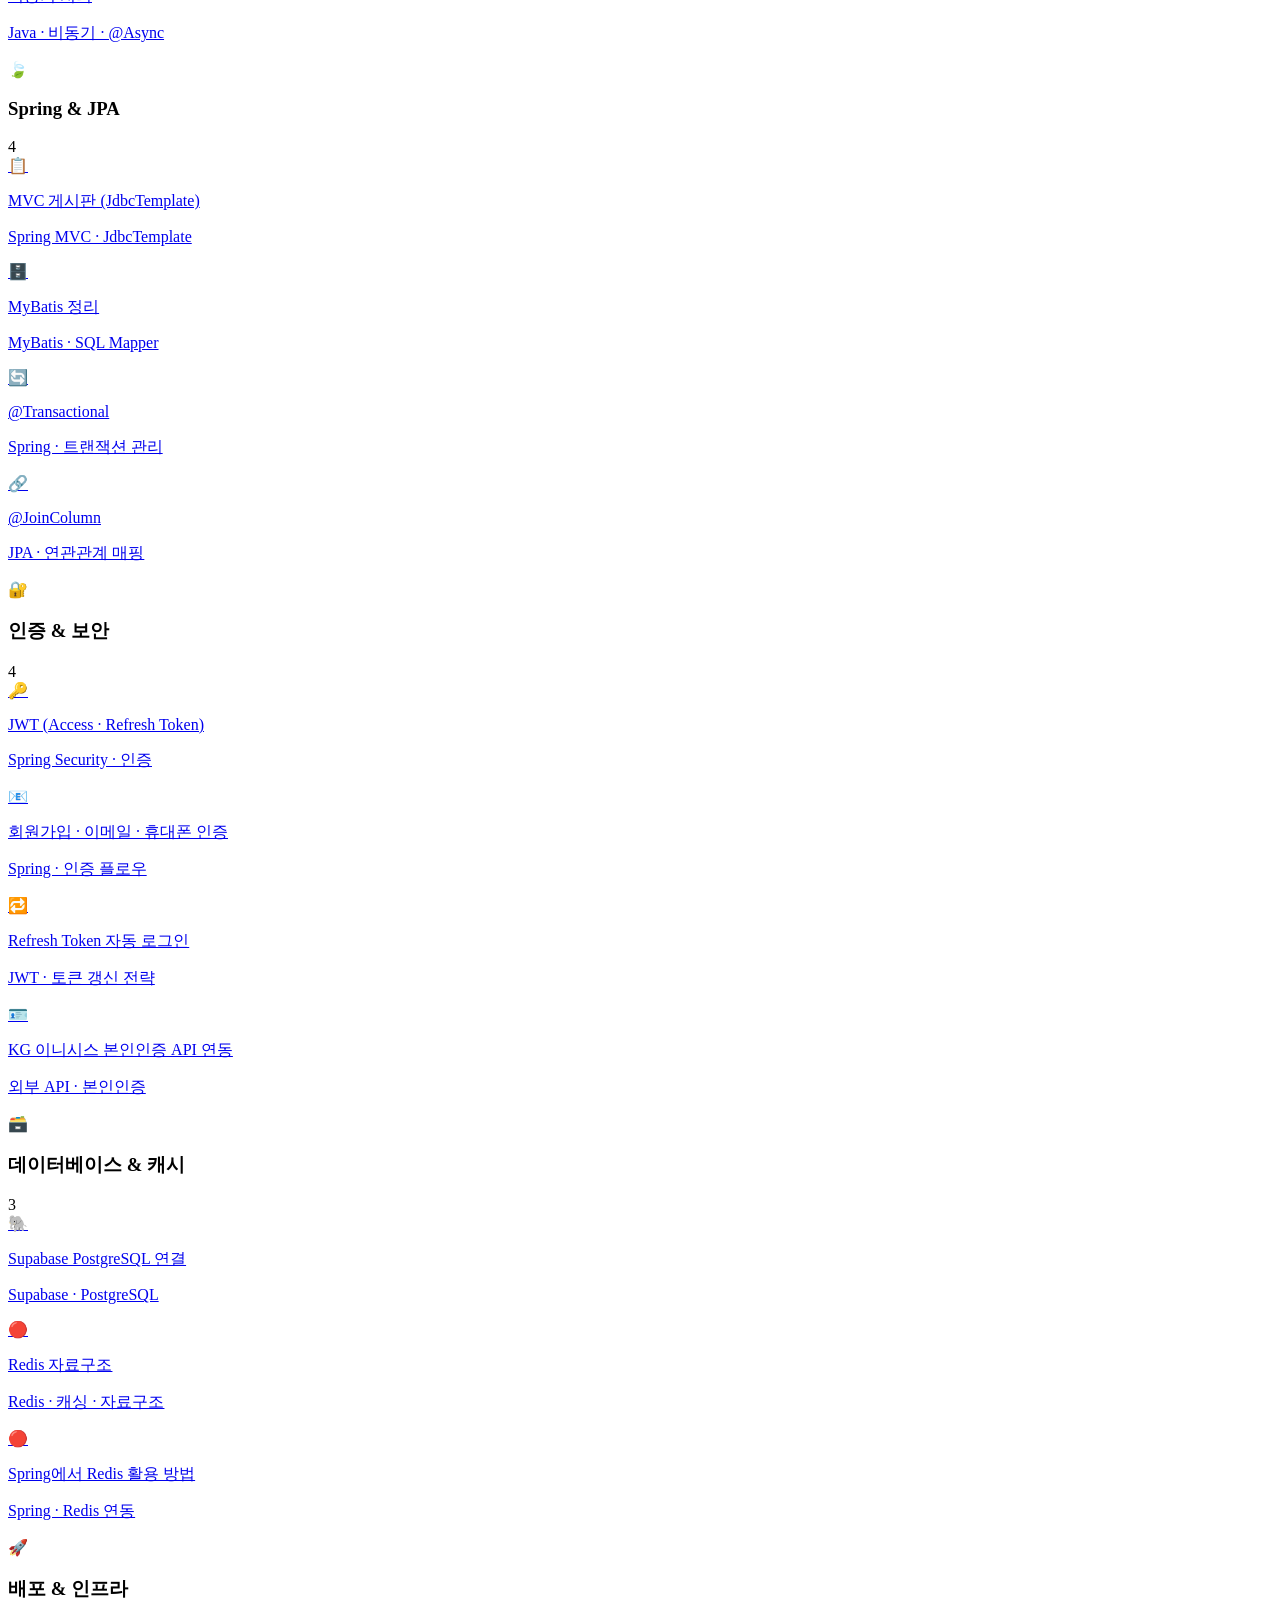
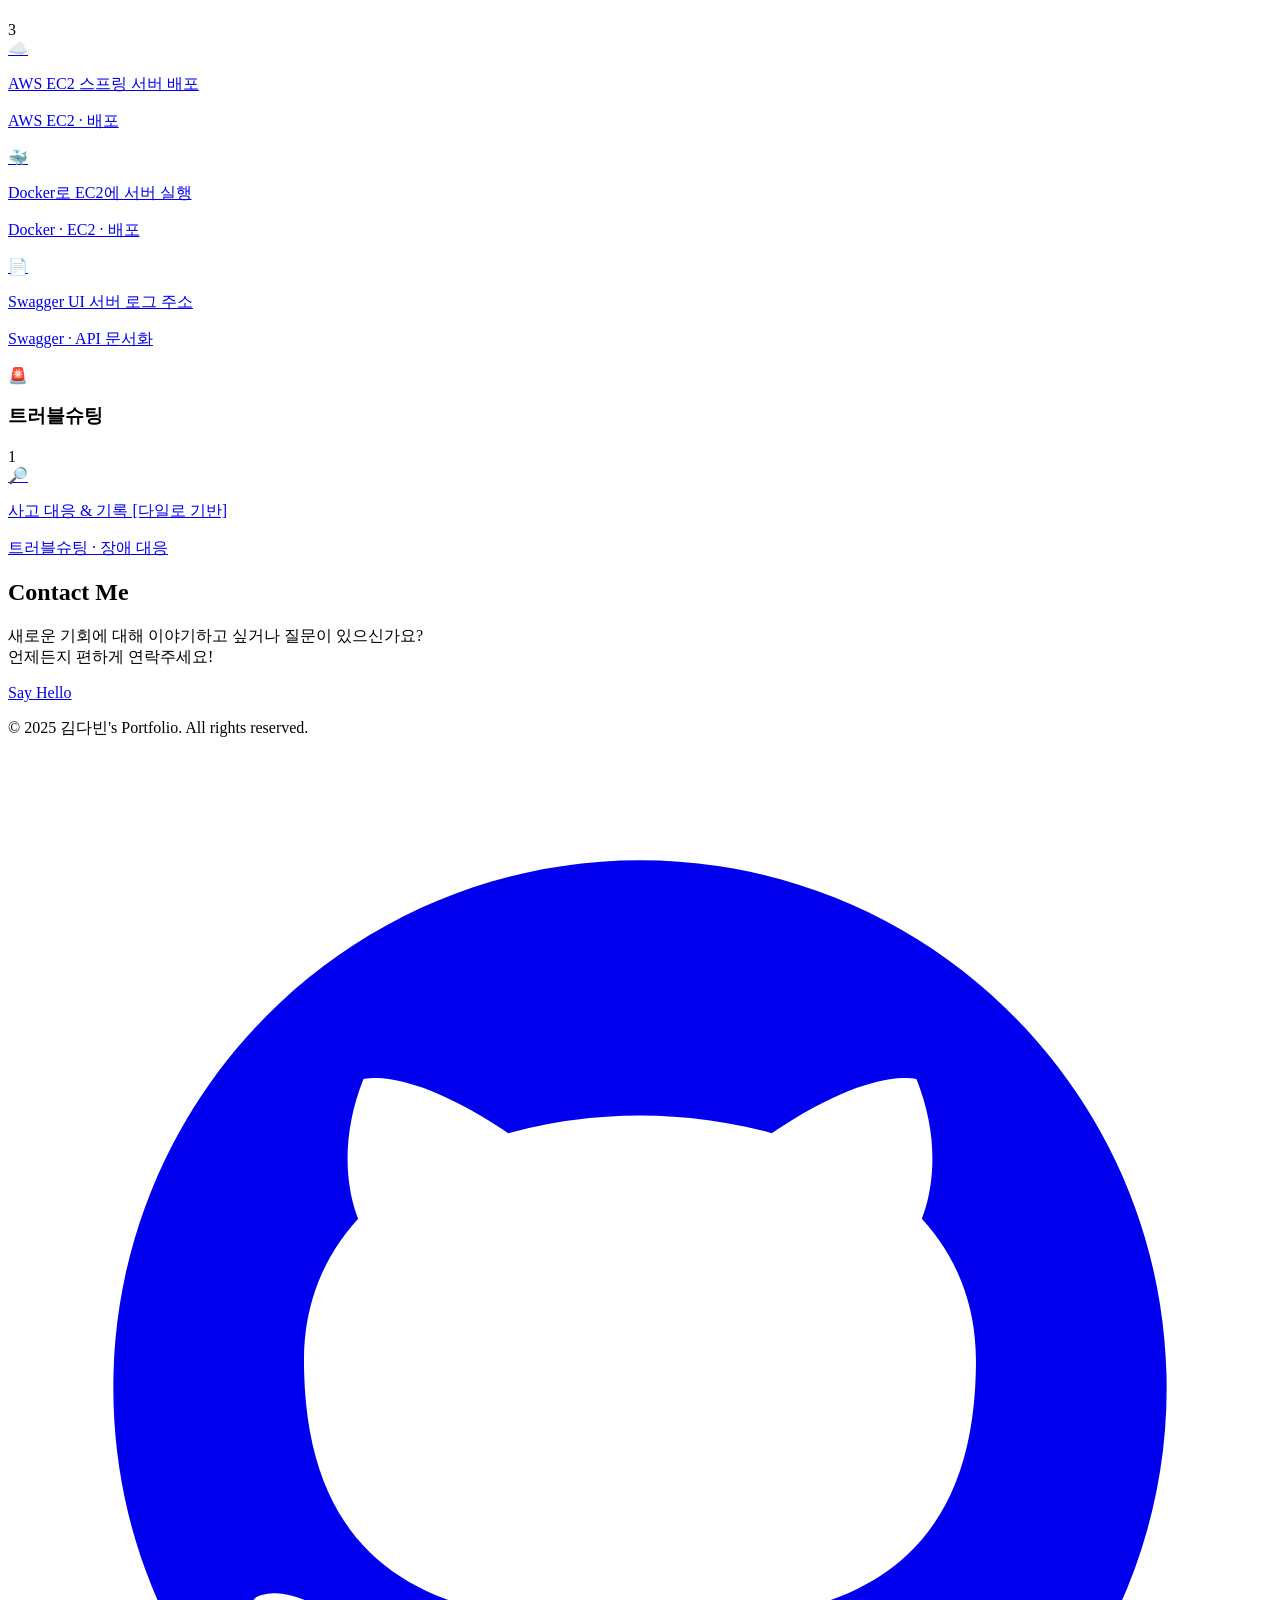
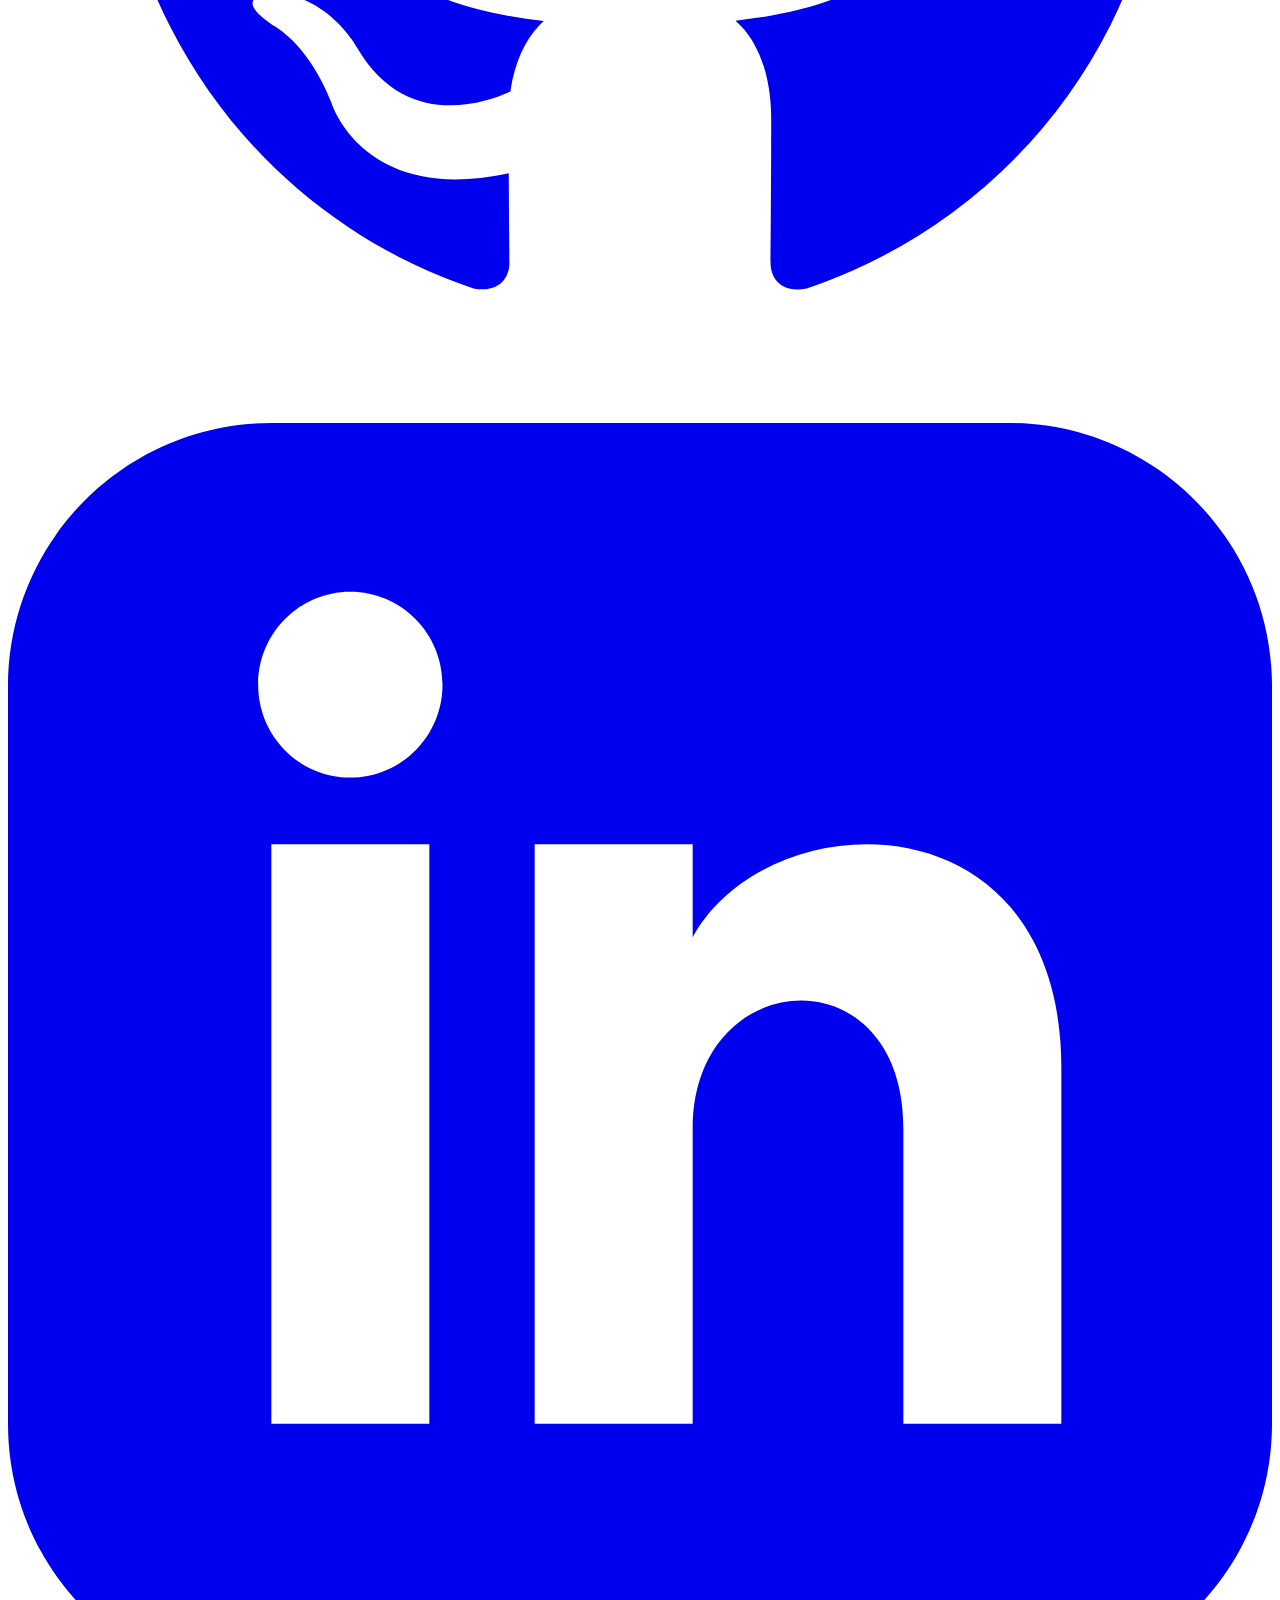
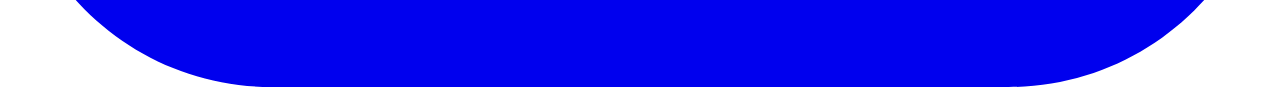
==== commit ae776124: "Remove Silent Timer page and nav links" ====
--- a/index.html
+++ b/index.html
@@ -1,441 +1,930 @@
-<!DOCTYPE html>
+<!doctype html>
 <html lang="ko" class="scroll-smooth">
-<head>
-    <meta charset="UTF-8">
-    <meta name="viewport" content="width=device-width, initial-scale=1.0">
+  <head>
+    <meta charset="UTF-8" />
+    <meta name="viewport" content="width=device-width, initial-scale=1.0" />
     <title>김다빈's Portfolio</title>
     <!-- Tailwind CSS CDN -->
     <script src="https://cdn.tailwindcss.com"></script>
-    <link rel="stylesheet" href="css/global.css">
-    
+    <link rel="stylesheet" href="css/global.css" />
+
     <script src="js/tailwind.config.js"></script>
     <script src="js/theme-init.js"></script>
-</head>
-<!-- 
+  </head>
+  <!-- 
   [수정된 <body>]
   기본값으로 'light-bg', 'light-text'를 사용하고,
   dark: 접두사를 붙여 다크 모드일 때의 스타일을 지정합니다.
 -->
-<body class="bg-light-bg text-light-text dark:bg-dark-bg dark:text-dark-text font-sans transition-colors duration-300">
-
+  <body
+    class="bg-light-bg text-light-text dark:bg-dark-bg dark:text-dark-text font-sans transition-colors duration-300"
+  >
     <!-- 1. 헤더 (네비게이션 바) -->
-    <header class="fixed top-0 left-0 right-0 z-50 bg-light-bg/80 dark:bg-dark-bg/80 backdrop-blur-sm border-b border-gray-200 dark:border-gray-700">
-        <nav class="max-w-6xl mx-auto px-4 sm:px-6 lg:px-8">
-            <div class="flex justify-between items-center h-16">
-                <!-- 로고/이름 -->
-                <a href="#home" class="text-2xl font-bold font-poppins text-light-text dark:text-white">김다빈's Portfolio</a>
-                
-                <!-- 메뉴 (데스크탑) -->
-                <div class="hidden sm:flex sm:space-x-6 items-center">
-                    <a href="#home" class="text-light-subtext dark:text-dark-subtext hover:text-light-text dark:hover:text-white transition duration-200">Home</a>
-                    <a href="#about" class="text-light-subtext dark:text-dark-subtext hover:text-light-text dark:hover:text-white transition duration-200">About</a>
-                    <a href="#projects" class="text-light-subtext dark:text-dark-subtext hover:text-light-text dark:hover:text-white transition duration-200">Projects</a>
-                    <a href="#contact" class="text-light-subtext dark:text-dark-subtext hover:text-light-text dark:hover:text-white transition duration-200">Contact</a>
-                    <a href="#study" class="text-light-subtext dark:text-dark-subtext hover:text-light-text dark:hover:text-white transition duration-200">Study</a>
-                    <a href="timer.html" class="text-light-subtext dark:text-dark-subtext hover:text-light-text dark:hover:text-white transition duration-200">Timer</a>
+    <header
+      class="fixed top-0 left-0 right-0 z-50 bg-light-bg/80 dark:bg-dark-bg/80 backdrop-blur-sm border-b border-gray-200 dark:border-gray-700"
+    >
+      <nav class="max-w-6xl mx-auto px-4 sm:px-6 lg:px-8">
+        <div class="flex justify-between items-center h-16">
+          <!-- 로고/이름 -->
+          <a
+            href="#home"
+            class="text-2xl font-bold font-poppins text-light-text dark:text-white"
+            >김다빈's Portfolio</a
+          >
+
+          <!-- 메뉴 (데스크탑) -->
+          <div class="hidden sm:flex sm:space-x-6 items-center">
+            <a
+              href="#home"
+              class="text-light-subtext dark:text-dark-subtext hover:text-light-text dark:hover:text-white transition duration-200"
+              >Home</a
+            >
+            <a
+              href="#about"
+              class="text-light-subtext dark:text-dark-subtext hover:text-light-text dark:hover:text-white transition duration-200"
+              >About</a
+            >
+            <a
+              href="#projects"
+              class="text-light-subtext dark:text-dark-subtext hover:text-light-text dark:hover:text-white transition duration-200"
+              >Projects</a
+            >
+            <a
+              href="#contact"
+              class="text-light-subtext dark:text-dark-subtext hover:text-light-text dark:hover:text-white transition duration-200"
+              >Contact</a
+            >
+            <a
+              href="#study"
+              class="text-light-subtext dark:text-dark-subtext hover:text-light-text dark:hover:text-white transition duration-200"
+              >Study</a
+            >
+          </div>
+
+          <!-- 모바일 메뉴 버튼 (간단한 표시) -->
+          <div class="sm:hidden">
+            <button
+              id="mobile-menu-btn"
+              class="text-light-subtext dark:text-dark-subtext hover:text-light-text dark:hover:text-white"
+            >
+              <svg
+                class="w-6 h-6"
+                fill="none"
+                stroke-linecap="round"
+                stroke-linejoin="round"
+                stroke-width="2"
+                viewBox="0 0 24 24"
+                stroke="currentColor"
+              >
+                <path d="M4 6h16M4 12h16m-7 6h7"></path>
+              </svg>
+            </button>
+          </div>
+        </div>
+
+        <!-- 모바일 메뉴 (숨김) -->
+        <div id="mobile-menu" class="hidden sm:hidden pb-3 space-y-1">
+          <a
+            href="#home"
+            class="block px-3 py-2 rounded-md text-base font-medium text-light-subtext dark:text-dark-subtext hover:text-light-text dark:hover:text-white hover:bg-gray-100 dark:hover:bg-dark-card"
+            >Home</a
+          >
+          <a
+            href="#about"
+            class="block px-3 py-2 rounded-md text-base font-medium text-light-subtext dark:text-dark-subtext hover:text-light-text dark:hover:text-white hover:bg-gray-100 dark:hover:bg-dark-card"
+            >About</a
+          >
+          <a
+            href="#projects"
+            class="block px-3 py-2 rounded-md text-base font-medium text-light-subtext dark:text-dark-subtext hover:text-light-text dark:hover:text-white hover:bg-gray-100 dark:hover:bg-dark-card"
+            >Projects</a
+          >
+          <a
+            href="#contact"
+            class="block px-3 py-2 rounded-md text-base font-medium text-light-subtext dark:text-dark-subtext hover:text-light-text dark:hover:text-white hover:bg-gray-100 dark:hover:bg-dark-card"
+            >Contact</a
+          >
+        </div>
+      </nav>
+    </header>
+
+    <main class="pt-16">
+      <!-- 헤더 높이만큼 패딩 -->
+
+      <!-- 2. 홈 (Hero) 섹션 -->
+      <!-- [수정] 라이트 모드 그라데이션을 inline style로, 다크 모드 그라데이션을 dark:bg-radial-dark 클래스로 제어 -->
+      <section
+        id="home"
+        class="min-h-screen flex items-center justify-center text-center px-4 dark:bg-radial-dark"
+        style="background: radial-gradient(circle, #f3f4f6 0%, #ffffff 70%)"
+      >
+        <div class="max-w-3xl">
+          <span class="text-primary font-semibold font-poppins"
+            >안녕하세요!</span
+          >
+          <h1
+            class="text-4xl sm:text-6xl font-bold font-poppins text-light-text dark:text-white mt-4 mb-6"
+          >
+            저는 <span class="text-primary">김다빈</span>입니다.
+          </h1>
+          <p
+            class="text-xl sm:text-2xl text-light-subtext dark:text-dark-subtext mb-10"
+          >
+            Spring으로 서버를 설계하는 백엔드 개발자입니다.
+          </p>
+          <a
+            href="#projects"
+            class="bg-primary text-white font-bold py-3 px-8 rounded-full text-lg hover:bg-primary-hover transition duration-300 transform hover:scale-105"
+          >
+            프로젝트 보기
+          </a>
+        </div>
+      </section>
+
+      <!-- 3. About Me 섹션 -->
+      <section id="about" class="py-24 sm:py-32 bg-light-bg dark:bg-dark-bg">
+        <div
+          class="max-w-6xl mx-auto px-4 sm:px-6 lg:px-8 grid grid-cols-1 md:grid-cols-2 gap-16 items-center"
+        >
+          <!-- 이미지 Placeholder -->
+          <div>
+            <!-- [수정] 라이트 모드용 플레이스홀더 이미지 -->
+            <img
+              src="https://placehold.co/600x600/FFFFFF/1F2937?text=Profile+Image"
+              alt="프로필 이미지"
+              class="rounded-lg shadow-2xl object-cover aspect-square"
+            />
+          </div>
+          <!-- 소개 글 -->
+          <div class="md:-mt-10">
+            <h2
+              class="text-3xl sm:text-4xl font-bold font-poppins text-light-text dark:text-white mb-6"
+            >
+              About Me
+            </h2>
+            <p
+              class="text-lg text-light-subtext dark:text-dark-subtext mb-6 leading-relaxed"
+            >
+              현재 대학교 4학년 재학 중인 백엔드 개발자 김다빈입니다. Spring
+              Boot를 중심으로 안정적이고 확장 가능한 서버를 설계하는 것에 관심이
+              많습니다.
+            </p>
+            <p
+              class="text-lg text-light-subtext dark:text-dark-subtext mb-8 leading-relaxed"
+            >
+              팀 프로젝트와 해커톤을 통해 협업 경험을 쌓아왔으며, 코드 한 줄이
+              실제 문제를 해결하는 순간에서 가장 큰 보람을 느낍니다.
+            </p>
+            <div class="flex flex-wrap gap-3">
+              <span
+                class="bg-gray-100 dark:bg-dark-card text-primary font-medium py-2 px-4 rounded-full"
+                >Spring Boot</span
+              >
+              <span
+                class="bg-gray-100 dark:bg-dark-card text-primary font-medium py-2 px-4 rounded-full"
+                >Java</span
+              >
+              <span
+                class="bg-gray-100 dark:bg-dark-card text-primary font-medium py-2 px-4 rounded-full"
+                >PostgreSQL</span
+              >
+              <span
+                class="bg-gray-100 dark:bg-dark-card text-primary font-medium py-2 px-4 rounded-full"
+                >MySQL</span
+              >
+            </div>
+          </div>
+        </div>
+      </section>
+
+      <!-- 4. Projects 섹션 -->
+      <section
+        id="projects"
+        class="py-24 sm:py-32 bg-gray-50 dark:bg-dark-card"
+      >
+        <div class="max-w-6xl mx-auto px-4 sm:px-6 lg:px-8">
+          <h2
+            class="text-3xl sm:text-4xl font-bold font-poppins text-light-text dark:text-white text-center mb-16"
+          >
+            Projects
+          </h2>
+
+          <div class="grid grid-cols-1 md:grid-cols-2 lg:grid-cols-3 gap-10">
+            <!-- 프로젝트 카드: Dailo -->
+            <div
+              class="bg-light-card dark:bg-dark-bg rounded-lg shadow-xl overflow-hidden transform hover:-translate-y-2 transition duration-300"
+            >
+              <img
+                src="https://placehold.co/600x400/111827/6366F1?text=Dailo"
+                alt="Dailo 프로젝트"
+                class="w-full h-48 object-cover"
+              />
+              <div class="p-6">
+                <h3
+                  class="text-2xl font-bold font-poppins text-light-text dark:text-white mb-3"
+                >
+                  Dailo (팀 프로젝트 · 중간 투입)
+                </h3>
+                <p class="text-light-subtext dark:text-dark-subtext mb-4">
+                  축제 현장 정보가 분산돼 탐색이 어렵다는 문제를 해결. 지도 기반
+                  부스 탐색과 실시간 채팅·게시판으로 소통을 한곳에 모은 플랫폼.
+                  중간 투입 후 버그 9건 수정 및 주요 기능 풀스택 개발.
+                </p>
+                <div class="flex flex-wrap gap-2 mb-4">
+                  <span
+                    class="text-xs bg-gray-200 text-gray-700 dark:bg-gray-700 dark:text-dark-subtext py-1 px-3 rounded-full"
+                    >Spring Boot</span
+                  >
+                  <span
+                    class="text-xs bg-gray-200 text-gray-700 dark:bg-gray-700 dark:text-dark-subtext py-1 px-3 rounded-full"
+                    >React Native</span
+                  >
+                  <span
+                    class="text-xs bg-gray-200 text-gray-700 dark:bg-gray-700 dark:text-dark-subtext py-1 px-3 rounded-full"
+                    >TypeScript</span
+                  >
                 </div>
-                
-                <!-- 모바일 메뉴 버튼 (간단한 표시) -->
-                <div class="sm:hidden">
-                    <button id="mobile-menu-btn" class="text-light-subtext dark:text-dark-subtext hover:text-light-text dark:hover:text-white">
-                        <svg class="w-6 h-6" fill="none" stroke-linecap="round" stroke-linejoin="round" stroke-width="2" viewBox="0 0 24 24" stroke="currentColor">
-                            <path d="M4 6h16M4 12h16m-7 6h7"></path>
-                        </svg>
-                    </button>
+                <div class="flex gap-4">
+                  <a
+                    href="https://github.com/Team-Dailo/Dailo-Project"
+                    target="_blank"
+                    rel="noopener noreferrer"
+                    class="text-primary hover:underline font-medium"
+                    >Github &rarr;</a
+                  >
+                  <a
+                    href="dailo.html"
+                    class="text-light-subtext dark:text-dark-subtext hover:underline font-medium"
+                    >내가 한 것 &rarr;</a
+                  >
                 </div>
+              </div>
             </div>
-            
-            <!-- 모바일 메뉴 (숨김) -->
-            <div id="mobile-menu" class="hidden sm:hidden pb-3 space-y-1">
-                <a href="#home" class="block px-3 py-2 rounded-md text-base font-medium text-light-subtext dark:text-dark-subtext hover:text-light-text dark:hover:text-white hover:bg-gray-100 dark:hover:bg-dark-card">Home</a>
-                <a href="#about" class="block px-3 py-2 rounded-md text-base font-medium text-light-subtext dark:text-dark-subtext hover:text-light-text dark:hover:text-white hover:bg-gray-100 dark:hover:bg-dark-card">About</a>
-                <a href="#projects" class="block px-3 py-2 rounded-md text-base font-medium text-light-subtext dark:text-dark-subtext hover:text-light-text dark:hover:text-white hover:bg-gray-100 dark:hover:bg-dark-card">Projects</a>
-                <a href="#contact" class="block px-3 py-2 rounded-md text-base font-medium text-light-subtext dark:text-dark-subtext hover:text-light-text dark:hover:text-white hover:bg-gray-100 dark:hover:bg-dark-card">Contact</a>
-                <a href="timer.html" class="block px-3 py-2 rounded-md text-base font-medium text-light-subtext dark:text-dark-subtext hover:text-light-text dark:hover:text-white hover:bg-gray-100 dark:hover:bg-dark-card">Timer</a>
+
+            <!-- 프로젝트 카드: RunBoo -->
+            <div
+              class="bg-light-card dark:bg-dark-bg rounded-lg shadow-xl overflow-hidden transform hover:-translate-y-2 transition duration-300"
+            >
+              <div
+                class="w-full h-48 bg-black flex items-center justify-center"
+              >
+                <img
+                  src="image.png"
+                  alt="RunBoo 로고"
+                  class="h-32 w-32 object-contain rounded-2xl"
+                />
+              </div>
+              <div class="p-6">
+                <h3
+                  class="text-2xl font-bold font-poppins text-light-text dark:text-white mb-3"
+                >
+                  RunBoo (팀 프로젝트)
+                </h3>
+                <p class="text-light-subtext dark:text-dark-subtext mb-4">
+                  혼자 달리기는 동기부여를 유지하기 어렵다는 문제를 해결. 게임의
+                  티어·도전과제·고스트 시스템을 런닝에 접목해 지속적인 운동 습관
+                  형성을 돕는 앱. 티어 산정·도전과제 백엔드 구현 담당.
+                </p>
+                <div class="flex flex-wrap gap-2 mb-4">
+                  <span
+                    class="text-xs bg-gray-200 text-gray-700 dark:bg-gray-700 dark:text-dark-subtext py-1 px-3 rounded-full"
+                    >Spring Boot</span
+                  >
+                  <span
+                    class="text-xs bg-gray-200 text-gray-700 dark:bg-gray-700 dark:text-dark-subtext py-1 px-3 rounded-full"
+                    >React Native</span
+                  >
+                  <span
+                    class="text-xs bg-gray-200 text-gray-700 dark:bg-gray-700 dark:text-dark-subtext py-1 px-3 rounded-full"
+                    >Supabase</span
+                  >
+                  <span
+                    class="text-xs bg-gray-200 text-gray-700 dark:bg-gray-700 dark:text-dark-subtext py-1 px-3 rounded-full"
+                    >TypeScript</span
+                  >
+                </div>
+                <div class="flex gap-4">
+                  <a
+                    href="https://github.com/i3inni/runboo"
+                    target="_blank"
+                    rel="noopener noreferrer"
+                    class="text-primary hover:underline font-medium"
+                    >Github &rarr;</a
+                  >
+                  <a
+                    href="runboo.html"
+                    class="text-light-subtext dark:text-dark-subtext hover:underline font-medium"
+                    >내가 한 것 &rarr;</a
+                  >
+                </div>
+              </div>
             </div>
-        </nav>
-    </header>
-
-    <main class="pt-16"> <!-- 헤더 높이만큼 패딩 -->
-
-        <!-- 2. 홈 (Hero) 섹션 -->
-        <!-- [수정] 라이트 모드 그라데이션을 inline style로, 다크 모드 그라데이션을 dark:bg-radial-dark 클래스로 제어 -->
-        <section id="home" class="min-h-screen flex items-center justify-center text-center px-4 dark:bg-radial-dark" 
-                 style="background: radial-gradient(circle, #F3F4F6 0%, #FFFFFF 70%);">
-            <div class="max-w-3xl">
-                <span class="text-primary font-semibold font-poppins">안녕하세요!</span>
-                <h1 class="text-4xl sm:text-6xl font-bold font-poppins text-light-text dark:text-white mt-4 mb-6">
-                    저는 <span class="text-primary">김다빈</span>입니다.
-                </h1>
-                <p class="text-xl sm:text-2xl text-light-subtext dark:text-dark-subtext mb-10">
-                    Spring으로 서버를 설계하는 백엔드 개발자입니다.
+
+            <!-- 프로젝트 카드: Chungcheongthon -->
+            <div
+              class="bg-light-card dark:bg-dark-bg rounded-lg shadow-xl overflow-hidden transform hover:-translate-y-2 transition duration-300"
+            >
+              <img
+                src="https://placehold.co/600x400/3730A3/FFFFFF?text=Chungcheongthon"
+                alt="Chungcheongthon 프로젝트"
+                class="w-full h-48 object-cover"
+              />
+              <div class="p-6">
+                <h3
+                  class="text-2xl font-bold font-poppins text-light-text dark:text-white mb-3"
+                >
+                  충청톤 (해커톤)
+                </h3>
+                <p class="text-light-subtext dark:text-dark-subtext mb-4">
+                  개인 일정을 체계적으로 관리하기 어렵다는 문제를 해결. Gemini
+                  AI가 일정을 분석해 최적화된 계획을 제안하는 플랫폼. 해커톤에서
+                  백엔드 전담 — JWT 인증, 일정 CRUD, AI 연동, Docker 배포.
                 </p>
-                <a href="#projects" class="bg-primary text-white font-bold py-3 px-8 rounded-full text-lg hover:bg-primary-hover transition duration-300 transform hover:scale-105">
-                    프로젝트 보기
-                </a>
+                <div class="flex flex-wrap gap-2 mb-4">
+                  <span
+                    class="text-xs bg-gray-200 text-gray-700 dark:bg-gray-700 dark:text-dark-subtext py-1 px-3 rounded-full"
+                    >Spring Boot</span
+                  >
+                  <span
+                    class="text-xs bg-gray-200 text-gray-700 dark:bg-gray-700 dark:text-dark-subtext py-1 px-3 rounded-full"
+                    >MySQL</span
+                  >
+                  <span
+                    class="text-xs bg-gray-200 text-gray-700 dark:bg-gray-700 dark:text-dark-subtext py-1 px-3 rounded-full"
+                    >JWT</span
+                  >
+                </div>
+                <div class="flex gap-4">
+                  <a
+                    href="https://github.com/i3inni/chungcheongthon-team3"
+                    target="_blank"
+                    rel="noopener noreferrer"
+                    class="text-primary hover:underline font-medium"
+                    >Github &rarr;</a
+                  >
+                  <a
+                    href="chungcheongthon.html"
+                    class="text-light-subtext dark:text-dark-subtext hover:underline font-medium"
+                    >내가 한 것 &rarr;</a
+                  >
+                </div>
+              </div>
             </div>
-        </section>
-
-        <!-- 3. About Me 섹션 -->
-        <section id="about" class="py-24 sm:py-32 bg-light-bg dark:bg-dark-bg">
-            <div class="max-w-6xl mx-auto px-4 sm:px-6 lg:px-8 grid grid-cols-1 md:grid-cols-2 gap-16 items-center">
-                <!-- 이미지 Placeholder -->
-                <div>
-                    <!-- [수정] 라이트 모드용 플레이스홀더 이미지 -->
-                    <img src="https://placehold.co/600x600/FFFFFF/1F2937?text=Profile+Image" 
-                         alt="프로필 이미지" 
-                         class="rounded-lg shadow-2xl object-cover aspect-square">
-                </div>
-                <!-- 소개 글 -->
-                <div class="md:-mt-10">
-                    <h2 class="text-3xl sm:text-4xl font-bold font-poppins text-light-text dark:text-white mb-6">About Me</h2>
-                    <p class="text-lg text-light-subtext dark:text-dark-subtext mb-6 leading-relaxed">
-                        현재 대학교 4학년 재학 중인 백엔드 개발자 김다빈입니다.
-                        Spring Boot를 중심으로 안정적이고 확장 가능한 서버를 설계하는 것에 관심이 많습니다.
-                    </p>
-                    <p class="text-lg text-light-subtext dark:text-dark-subtext mb-8 leading-relaxed">
-                        팀 프로젝트와 해커톤을 통해 협업 경험을 쌓아왔으며, 코드 한 줄이 실제 문제를 해결하는 순간에서 가장 큰 보람을 느낍니다.
-                    </p>
-                    <div class="flex flex-wrap gap-3">
-                        <span class="bg-gray-100 dark:bg-dark-card text-primary font-medium py-2 px-4 rounded-full">Spring Boot</span>
-                        <span class="bg-gray-100 dark:bg-dark-card text-primary font-medium py-2 px-4 rounded-full">Java</span>
-                        <span class="bg-gray-100 dark:bg-dark-card text-primary font-medium py-2 px-4 rounded-full">PostgreSQL</span>
-                        <span class="bg-gray-100 dark:bg-dark-card text-primary font-medium py-2 px-4 rounded-full">MySQL</span>
-                    </div>
-                </div>
+          </div>
+        </div>
+      </section>
+
+      <!-- 5. Study 섹션 -->
+      <section id="study" class="py-24 sm:py-32 bg-light-card dark:bg-dark-bg">
+        <div class="max-w-6xl mx-auto px-4 sm:px-6 lg:px-8">
+          <h2
+            class="text-3xl sm:text-4xl font-bold font-poppins text-light-text dark:text-white text-center mb-4"
+          >
+            Study
+          </h2>
+          <p
+            class="text-center text-light-subtext dark:text-dark-subtext mb-16"
+          >
+            개인적으로 공부하며 정리한 기술 노트들
+          </p>
+
+          <div class="space-y-12">
+            <!-- Java -->
+            <div>
+              <div class="flex items-center gap-3 mb-5">
+                <span class="text-lg">☕</span>
+                <h3 class="text-lg font-bold text-light-text dark:text-white">
+                  Java
+                </h3>
+                <span
+                  class="text-xs bg-primary/10 text-primary font-semibold px-2 py-0.5 rounded-full"
+                  >3</span
+                >
+              </div>
+              <div class="grid grid-cols-1 sm:grid-cols-2 lg:grid-cols-3 gap-4">
+                <a
+                  href="https://www.notion.so/Optional-3211851bf2d4815f85dffd3168599b26"
+                  target="_blank"
+                  rel="noopener noreferrer"
+                  class="flex items-center gap-4 bg-gray-50 dark:bg-dark-card rounded-lg p-4 hover:shadow-md hover:-translate-y-1 transition duration-200 group"
+                >
+                  <span class="text-2xl shrink-0">🔷</span>
+                  <div>
+                    <p
+                      class="font-semibold text-light-text dark:text-white group-hover:text-primary transition duration-200 text-sm"
+                    >
+                      Optional 자바 타입
+                    </p>
+                    <p
+                      class="text-xs text-light-subtext dark:text-dark-subtext mt-0.5"
+                    >
+                      Java · Null Safety
+                    </p>
+                  </div>
+                </a>
+                <a
+                  href="https://www.notion.so/stream-map-builder-3211851bf2d48141b11cd55c77a1cd0a"
+                  target="_blank"
+                  rel="noopener noreferrer"
+                  class="flex items-center gap-4 bg-gray-50 dark:bg-dark-card rounded-lg p-4 hover:shadow-md hover:-translate-y-1 transition duration-200 group"
+                >
+                  <span class="text-2xl shrink-0">🌊</span>
+                  <div>
+                    <p
+                      class="font-semibold text-light-text dark:text-white group-hover:text-primary transition duration-200 text-sm"
+                    >
+                      .stream(), .map(), .builder()
+                    </p>
+                    <p
+                      class="text-xs text-light-subtext dark:text-dark-subtext mt-0.5"
+                    >
+                      Java · Stream API · Builder 패턴
+                    </p>
+                  </div>
+                </a>
+                <a
+                  href="https://www.notion.so/32d1851bf2d48082a923c3049e066304"
+                  target="_blank"
+                  rel="noopener noreferrer"
+                  class="flex items-center gap-4 bg-gray-50 dark:bg-dark-card rounded-lg p-4 hover:shadow-md hover:-translate-y-1 transition duration-200 group"
+                >
+                  <span class="text-2xl shrink-0">⚡</span>
+                  <div>
+                    <p
+                      class="font-semibold text-light-text dark:text-white group-hover:text-primary transition duration-200 text-sm"
+                    >
+                      비동기 처리
+                    </p>
+                    <p
+                      class="text-xs text-light-subtext dark:text-dark-subtext mt-0.5"
+                    >
+                      Java · 비동기 · @Async
+                    </p>
+                  </div>
+                </a>
+              </div>
             </div>
-        </section>
-
-        <!-- 4. Projects 섹션 -->
-        <section id="projects" class="py-24 sm:py-32 bg-gray-50 dark:bg-dark-card">
-            <div class="max-w-6xl mx-auto px-4 sm:px-6 lg:px-8">
-                <h2 class="text-3xl sm:text-4xl font-bold font-poppins text-light-text dark:text-white text-center mb-16">Projects</h2>
-                
-                <div class="grid grid-cols-1 md:grid-cols-2 lg:grid-cols-3 gap-10">
-
-                    <!-- 프로젝트 카드: Dailo -->
-                    <div class="bg-light-card dark:bg-dark-bg rounded-lg shadow-xl overflow-hidden transform hover:-translate-y-2 transition duration-300">
-                        <img src="https://placehold.co/600x400/111827/6366F1?text=Dailo" alt="Dailo 프로젝트" class="w-full h-48 object-cover">
-                        <div class="p-6">
-                            <h3 class="text-2xl font-bold font-poppins text-light-text dark:text-white mb-3">Dailo (팀 프로젝트 · 중간 투입)</h3>
-                            <p class="text-light-subtext dark:text-dark-subtext mb-4">축제 현장 정보가 분산돼 탐색이 어렵다는 문제를 해결. 지도 기반 부스 탐색과 실시간 채팅·게시판으로 소통을 한곳에 모은 플랫폼. 중간 투입 후 버그 9건 수정 및 주요 기능 풀스택 개발.</p>
-                            <div class="flex flex-wrap gap-2 mb-4">
-                                <span class="text-xs bg-gray-200 text-gray-700 dark:bg-gray-700 dark:text-dark-subtext py-1 px-3 rounded-full">Spring Boot</span>
-                                <span class="text-xs bg-gray-200 text-gray-700 dark:bg-gray-700 dark:text-dark-subtext py-1 px-3 rounded-full">React Native</span>
-                                <span class="text-xs bg-gray-200 text-gray-700 dark:bg-gray-700 dark:text-dark-subtext py-1 px-3 rounded-full">TypeScript</span>
-                            </div>
-                            <div class="flex gap-4">
-                                <a href="https://github.com/Team-Dailo/Dailo-Project" target="_blank" rel="noopener noreferrer" class="text-primary hover:underline font-medium">Github &rarr;</a>
-                                <a href="dailo.html" class="text-light-subtext dark:text-dark-subtext hover:underline font-medium">내가 한 것 &rarr;</a>
-                            </div>
-                        </div>
-                    </div>
-
-                    <!-- 프로젝트 카드: RunBoo -->
-                    <div class="bg-light-card dark:bg-dark-bg rounded-lg shadow-xl overflow-hidden transform hover:-translate-y-2 transition duration-300">
-                        <div class="w-full h-48 bg-black flex items-center justify-center">
-                            <img src="image.png" alt="RunBoo 로고" class="h-32 w-32 object-contain rounded-2xl">
-                        </div>
-                        <div class="p-6">
-                            <h3 class="text-2xl font-bold font-poppins text-light-text dark:text-white mb-3">RunBoo (팀 프로젝트)</h3>
-                            <p class="text-light-subtext dark:text-dark-subtext mb-4">혼자 달리기는 동기부여를 유지하기 어렵다는 문제를 해결. 게임의 티어·도전과제·고스트 시스템을 런닝에 접목해 지속적인 운동 습관 형성을 돕는 앱. 티어 산정·도전과제 백엔드 구현 담당.</p>
-                            <div class="flex flex-wrap gap-2 mb-4">
-                                <span class="text-xs bg-gray-200 text-gray-700 dark:bg-gray-700 dark:text-dark-subtext py-1 px-3 rounded-full">Spring Boot</span>
-                                <span class="text-xs bg-gray-200 text-gray-700 dark:bg-gray-700 dark:text-dark-subtext py-1 px-3 rounded-full">React Native</span>
-                                <span class="text-xs bg-gray-200 text-gray-700 dark:bg-gray-700 dark:text-dark-subtext py-1 px-3 rounded-full">Supabase</span>
-                                <span class="text-xs bg-gray-200 text-gray-700 dark:bg-gray-700 dark:text-dark-subtext py-1 px-3 rounded-full">TypeScript</span>
-                            </div>
-                            <div class="flex gap-4">
-                                <a href="https://github.com/i3inni/runboo" target="_blank" rel="noopener noreferrer" class="text-primary hover:underline font-medium">Github &rarr;</a>
-                                <a href="runboo.html" class="text-light-subtext dark:text-dark-subtext hover:underline font-medium">내가 한 것 &rarr;</a>
-                            </div>
-                        </div>
-                    </div>
-
-                    <!-- 프로젝트 카드: Chungcheongthon -->
-                    <div class="bg-light-card dark:bg-dark-bg rounded-lg shadow-xl overflow-hidden transform hover:-translate-y-2 transition duration-300">
-                        <img src="https://placehold.co/600x400/3730A3/FFFFFF?text=Chungcheongthon" alt="Chungcheongthon 프로젝트" class="w-full h-48 object-cover">
-                        <div class="p-6">
-                            <h3 class="text-2xl font-bold font-poppins text-light-text dark:text-white mb-3">충청톤 (해커톤)</h3>
-                            <p class="text-light-subtext dark:text-dark-subtext mb-4">개인 일정을 체계적으로 관리하기 어렵다는 문제를 해결. Gemini AI가 일정을 분석해 최적화된 계획을 제안하는 플랫폼. 해커톤에서 백엔드 전담 — JWT 인증, 일정 CRUD, AI 연동, Docker 배포.</p>
-                            <div class="flex flex-wrap gap-2 mb-4">
-                                <span class="text-xs bg-gray-200 text-gray-700 dark:bg-gray-700 dark:text-dark-subtext py-1 px-3 rounded-full">Spring Boot</span>
-                                <span class="text-xs bg-gray-200 text-gray-700 dark:bg-gray-700 dark:text-dark-subtext py-1 px-3 rounded-full">MySQL</span>
-                                <span class="text-xs bg-gray-200 text-gray-700 dark:bg-gray-700 dark:text-dark-subtext py-1 px-3 rounded-full">JWT</span>
-                            </div>
-                            <div class="flex gap-4">
-                                <a href="https://github.com/i3inni/chungcheongthon-team3" target="_blank" rel="noopener noreferrer" class="text-primary hover:underline font-medium">Github &rarr;</a>
-                                <a href="chungcheongthon.html" class="text-light-subtext dark:text-dark-subtext hover:underline font-medium">내가 한 것 &rarr;</a>
-                            </div>
-                        </div>
-                    </div>
-
-                </div>
+
+            <!-- Spring & JPA -->
+            <div>
+              <div class="flex items-center gap-3 mb-5">
+                <span class="text-lg">🍃</span>
+                <h3 class="text-lg font-bold text-light-text dark:text-white">
+                  Spring & JPA
+                </h3>
+                <span
+                  class="text-xs bg-primary/10 text-primary font-semibold px-2 py-0.5 rounded-full"
+                  >4</span
+                >
+              </div>
+              <div class="grid grid-cols-1 sm:grid-cols-2 lg:grid-cols-3 gap-4">
+                <a
+                  href="https://www.notion.so/MVC-JdbcTemplate-3211851bf2d4814583bfefc0a3419cb9"
+                  target="_blank"
+                  rel="noopener noreferrer"
+                  class="flex items-center gap-4 bg-gray-50 dark:bg-dark-card rounded-lg p-4 hover:shadow-md hover:-translate-y-1 transition duration-200 group"
+                >
+                  <span class="text-2xl shrink-0">📋</span>
+                  <div>
+                    <p
+                      class="font-semibold text-light-text dark:text-white group-hover:text-primary transition duration-200 text-sm"
+                    >
+                      MVC 게시판 (JdbcTemplate)
+                    </p>
+                    <p
+                      class="text-xs text-light-subtext dark:text-dark-subtext mt-0.5"
+                    >
+                      Spring MVC · JdbcTemplate
+                    </p>
+                  </div>
+                </a>
+                <a
+                  href="https://www.notion.so/MyBatis-3211851bf2d481878e9dc7143cd77464"
+                  target="_blank"
+                  rel="noopener noreferrer"
+                  class="flex items-center gap-4 bg-gray-50 dark:bg-dark-card rounded-lg p-4 hover:shadow-md hover:-translate-y-1 transition duration-200 group"
+                >
+                  <span class="text-2xl shrink-0">🗄️</span>
+                  <div>
+                    <p
+                      class="font-semibold text-light-text dark:text-white group-hover:text-primary transition duration-200 text-sm"
+                    >
+                      MyBatis 정리
+                    </p>
+                    <p
+                      class="text-xs text-light-subtext dark:text-dark-subtext mt-0.5"
+                    >
+                      MyBatis · SQL Mapper
+                    </p>
+                  </div>
+                </a>
+                <a
+                  href="https://www.notion.so/Transactional-3211851bf2d48115ae24f01da0752092"
+                  target="_blank"
+                  rel="noopener noreferrer"
+                  class="flex items-center gap-4 bg-gray-50 dark:bg-dark-card rounded-lg p-4 hover:shadow-md hover:-translate-y-1 transition duration-200 group"
+                >
+                  <span class="text-2xl shrink-0">🔄</span>
+                  <div>
+                    <p
+                      class="font-semibold text-light-text dark:text-white group-hover:text-primary transition duration-200 text-sm"
+                    >
+                      @Transactional
+                    </p>
+                    <p
+                      class="text-xs text-light-subtext dark:text-dark-subtext mt-0.5"
+                    >
+                      Spring · 트랜잭션 관리
+                    </p>
+                  </div>
+                </a>
+                <a
+                  href="https://www.notion.so/JoinColumn-3211851bf2d4810abd17da055dcd6bbb"
+                  target="_blank"
+                  rel="noopener noreferrer"
+                  class="flex items-center gap-4 bg-gray-50 dark:bg-dark-card rounded-lg p-4 hover:shadow-md hover:-translate-y-1 transition duration-200 group"
+                >
+                  <span class="text-2xl shrink-0">🔗</span>
+                  <div>
+                    <p
+                      class="font-semibold text-light-text dark:text-white group-hover:text-primary transition duration-200 text-sm"
+                    >
+                      @JoinColumn
+                    </p>
+                    <p
+                      class="text-xs text-light-subtext dark:text-dark-subtext mt-0.5"
+                    >
+                      JPA · 연관관계 매핑
+                    </p>
+                  </div>
+                </a>
+              </div>
             </div>
-        </section>
-
-        <!-- 5. Study 섹션 -->
-        <section id="study" class="py-24 sm:py-32 bg-light-card dark:bg-dark-bg">
-            <div class="max-w-6xl mx-auto px-4 sm:px-6 lg:px-8">
-                <h2 class="text-3xl sm:text-4xl font-bold font-poppins text-light-text dark:text-white text-center mb-4">Study</h2>
-                <p class="text-center text-light-subtext dark:text-dark-subtext mb-16">개인적으로 공부하며 정리한 기술 노트들</p>
-
-                <div class="space-y-12">
-
-                    <!-- Java -->
-                    <div>
-                        <div class="flex items-center gap-3 mb-5">
-                            <span class="text-lg">☕</span>
-                            <h3 class="text-lg font-bold text-light-text dark:text-white">Java</h3>
-                            <span class="text-xs bg-primary/10 text-primary font-semibold px-2 py-0.5 rounded-full">3</span>
-                        </div>
-                        <div class="grid grid-cols-1 sm:grid-cols-2 lg:grid-cols-3 gap-4">
-                            <a href="https://www.notion.so/Optional-3211851bf2d4815f85dffd3168599b26" target="_blank" rel="noopener noreferrer"
-                               class="flex items-center gap-4 bg-gray-50 dark:bg-dark-card rounded-lg p-4 hover:shadow-md hover:-translate-y-1 transition duration-200 group">
-                                <span class="text-2xl shrink-0">🔷</span>
-                                <div>
-                                    <p class="font-semibold text-light-text dark:text-white group-hover:text-primary transition duration-200 text-sm">Optional 자바 타입</p>
-                                    <p class="text-xs text-light-subtext dark:text-dark-subtext mt-0.5">Java · Null Safety</p>
-                                </div>
-                            </a>
-                            <a href="https://www.notion.so/stream-map-builder-3211851bf2d48141b11cd55c77a1cd0a" target="_blank" rel="noopener noreferrer"
-                               class="flex items-center gap-4 bg-gray-50 dark:bg-dark-card rounded-lg p-4 hover:shadow-md hover:-translate-y-1 transition duration-200 group">
-                                <span class="text-2xl shrink-0">🌊</span>
-                                <div>
-                                    <p class="font-semibold text-light-text dark:text-white group-hover:text-primary transition duration-200 text-sm">.stream(), .map(), .builder()</p>
-                                    <p class="text-xs text-light-subtext dark:text-dark-subtext mt-0.5">Java · Stream API · Builder 패턴</p>
-                                </div>
-                            </a>
-                            <a href="https://www.notion.so/32d1851bf2d48082a923c3049e066304" target="_blank" rel="noopener noreferrer"
-                               class="flex items-center gap-4 bg-gray-50 dark:bg-dark-card rounded-lg p-4 hover:shadow-md hover:-translate-y-1 transition duration-200 group">
-                                <span class="text-2xl shrink-0">⚡</span>
-                                <div>
-                                    <p class="font-semibold text-light-text dark:text-white group-hover:text-primary transition duration-200 text-sm">비동기 처리</p>
-                                    <p class="text-xs text-light-subtext dark:text-dark-subtext mt-0.5">Java · 비동기 · @Async</p>
-                                </div>
-                            </a>
-                        </div>
-                    </div>
-
-                    <!-- Spring & JPA -->
-                    <div>
-                        <div class="flex items-center gap-3 mb-5">
-                            <span class="text-lg">🍃</span>
-                            <h3 class="text-lg font-bold text-light-text dark:text-white">Spring & JPA</h3>
-                            <span class="text-xs bg-primary/10 text-primary font-semibold px-2 py-0.5 rounded-full">4</span>
-                        </div>
-                        <div class="grid grid-cols-1 sm:grid-cols-2 lg:grid-cols-3 gap-4">
-                            <a href="https://www.notion.so/MVC-JdbcTemplate-3211851bf2d4814583bfefc0a3419cb9" target="_blank" rel="noopener noreferrer"
-                               class="flex items-center gap-4 bg-gray-50 dark:bg-dark-card rounded-lg p-4 hover:shadow-md hover:-translate-y-1 transition duration-200 group">
-                                <span class="text-2xl shrink-0">📋</span>
-                                <div>
-                                    <p class="font-semibold text-light-text dark:text-white group-hover:text-primary transition duration-200 text-sm">MVC 게시판 (JdbcTemplate)</p>
-                                    <p class="text-xs text-light-subtext dark:text-dark-subtext mt-0.5">Spring MVC · JdbcTemplate</p>
-                                </div>
-                            </a>
-                            <a href="https://www.notion.so/MyBatis-3211851bf2d481878e9dc7143cd77464" target="_blank" rel="noopener noreferrer"
-                               class="flex items-center gap-4 bg-gray-50 dark:bg-dark-card rounded-lg p-4 hover:shadow-md hover:-translate-y-1 transition duration-200 group">
-                                <span class="text-2xl shrink-0">🗄️</span>
-                                <div>
-                                    <p class="font-semibold text-light-text dark:text-white group-hover:text-primary transition duration-200 text-sm">MyBatis 정리</p>
-                                    <p class="text-xs text-light-subtext dark:text-dark-subtext mt-0.5">MyBatis · SQL Mapper</p>
-                                </div>
-                            </a>
-                            <a href="https://www.notion.so/Transactional-3211851bf2d48115ae24f01da0752092" target="_blank" rel="noopener noreferrer"
-                               class="flex items-center gap-4 bg-gray-50 dark:bg-dark-card rounded-lg p-4 hover:shadow-md hover:-translate-y-1 transition duration-200 group">
-                                <span class="text-2xl shrink-0">🔄</span>
-                                <div>
-                                    <p class="font-semibold text-light-text dark:text-white group-hover:text-primary transition duration-200 text-sm">@Transactional</p>
-                                    <p class="text-xs text-light-subtext dark:text-dark-subtext mt-0.5">Spring · 트랜잭션 관리</p>
-                                </div>
-                            </a>
-                            <a href="https://www.notion.so/JoinColumn-3211851bf2d4810abd17da055dcd6bbb" target="_blank" rel="noopener noreferrer"
-                               class="flex items-center gap-4 bg-gray-50 dark:bg-dark-card rounded-lg p-4 hover:shadow-md hover:-translate-y-1 transition duration-200 group">
-                                <span class="text-2xl shrink-0">🔗</span>
-                                <div>
-                                    <p class="font-semibold text-light-text dark:text-white group-hover:text-primary transition duration-200 text-sm">@JoinColumn</p>
-                                    <p class="text-xs text-light-subtext dark:text-dark-subtext mt-0.5">JPA · 연관관계 매핑</p>
-                                </div>
-                            </a>
-                        </div>
-                    </div>
-
-                    <!-- 인증 & 보안 -->
-                    <div>
-                        <div class="flex items-center gap-3 mb-5">
-                            <span class="text-lg">🔐</span>
-                            <h3 class="text-lg font-bold text-light-text dark:text-white">인증 & 보안</h3>
-                            <span class="text-xs bg-primary/10 text-primary font-semibold px-2 py-0.5 rounded-full">4</span>
-                        </div>
-                        <div class="grid grid-cols-1 sm:grid-cols-2 lg:grid-cols-3 gap-4">
-                            <a href="https://www.notion.so/JWT-Acsses-Token-Refresh-Token-3211851bf2d4815ba7e1ef3508351e2f" target="_blank" rel="noopener noreferrer"
-                               class="flex items-center gap-4 bg-gray-50 dark:bg-dark-card rounded-lg p-4 hover:shadow-md hover:-translate-y-1 transition duration-200 group">
-                                <span class="text-2xl shrink-0">🔑</span>
-                                <div>
-                                    <p class="font-semibold text-light-text dark:text-white group-hover:text-primary transition duration-200 text-sm">JWT (Access · Refresh Token)</p>
-                                    <p class="text-xs text-light-subtext dark:text-dark-subtext mt-0.5">Spring Security · 인증</p>
-                                </div>
-                            </a>
-                            <a href="https://www.notion.so/3211851bf2d481bab57ae1fb0e1a6366" target="_blank" rel="noopener noreferrer"
-                               class="flex items-center gap-4 bg-gray-50 dark:bg-dark-card rounded-lg p-4 hover:shadow-md hover:-translate-y-1 transition duration-200 group">
-                                <span class="text-2xl shrink-0">📧</span>
-                                <div>
-                                    <p class="font-semibold text-light-text dark:text-white group-hover:text-primary transition duration-200 text-sm">회원가입 · 이메일 · 휴대폰 인증</p>
-                                    <p class="text-xs text-light-subtext dark:text-dark-subtext mt-0.5">Spring · 인증 플로우</p>
-                                </div>
-                            </a>
-                            <a href="https://www.notion.so/Refresh-Token-3211851bf2d481759230ce5c08716d98" target="_blank" rel="noopener noreferrer"
-                               class="flex items-center gap-4 bg-gray-50 dark:bg-dark-card rounded-lg p-4 hover:shadow-md hover:-translate-y-1 transition duration-200 group">
-                                <span class="text-2xl shrink-0">🔁</span>
-                                <div>
-                                    <p class="font-semibold text-light-text dark:text-white group-hover:text-primary transition duration-200 text-sm">Refresh Token 자동 로그인</p>
-                                    <p class="text-xs text-light-subtext dark:text-dark-subtext mt-0.5">JWT · 토큰 갱신 전략</p>
-                                </div>
-                            </a>
-                            <a href="https://www.notion.so/KG-API-3211851bf2d4814ba356eb79d52afe55" target="_blank" rel="noopener noreferrer"
-                               class="flex items-center gap-4 bg-gray-50 dark:bg-dark-card rounded-lg p-4 hover:shadow-md hover:-translate-y-1 transition duration-200 group">
-                                <span class="text-2xl shrink-0">🪪</span>
-                                <div>
-                                    <p class="font-semibold text-light-text dark:text-white group-hover:text-primary transition duration-200 text-sm">KG 이니시스 본인인증 API 연동</p>
-                                    <p class="text-xs text-light-subtext dark:text-dark-subtext mt-0.5">외부 API · 본인인증</p>
-                                </div>
-                            </a>
-                        </div>
-                    </div>
-
-                    <!-- 데이터베이스 & 캐시 -->
-                    <div>
-                        <div class="flex items-center gap-3 mb-5">
-                            <span class="text-lg">🗃️</span>
-                            <h3 class="text-lg font-bold text-light-text dark:text-white">데이터베이스 & 캐시</h3>
-                            <span class="text-xs bg-primary/10 text-primary font-semibold px-2 py-0.5 rounded-full">3</span>
-                        </div>
-                        <div class="grid grid-cols-1 sm:grid-cols-2 lg:grid-cols-3 gap-4">
-                            <a href="https://www.notion.so/Supabase-PostgreSQL-3211851bf2d4812c9a69e781de38d8f8" target="_blank" rel="noopener noreferrer"
-                               class="flex items-center gap-4 bg-gray-50 dark:bg-dark-card rounded-lg p-4 hover:shadow-md hover:-translate-y-1 transition duration-200 group">
-                                <span class="text-2xl shrink-0">🐘</span>
-                                <div>
-                                    <p class="font-semibold text-light-text dark:text-white group-hover:text-primary transition duration-200 text-sm">Supabase PostgreSQL 연결</p>
-                                    <p class="text-xs text-light-subtext dark:text-dark-subtext mt-0.5">Supabase · PostgreSQL</p>
-                                </div>
-                            </a>
-                            <a href="https://www.notion.so/Redis-3211851bf2d480c8946ecf433dfe17f0" target="_blank" rel="noopener noreferrer"
-                               class="flex items-center gap-4 bg-gray-50 dark:bg-dark-card rounded-lg p-4 hover:shadow-md hover:-translate-y-1 transition duration-200 group">
-                                <span class="text-2xl shrink-0">🔴</span>
-                                <div>
-                                    <p class="font-semibold text-light-text dark:text-white group-hover:text-primary transition duration-200 text-sm">Redis 자료구조</p>
-                                    <p class="text-xs text-light-subtext dark:text-dark-subtext mt-0.5">Redis · 캐싱 · 자료구조</p>
-                                </div>
-                            </a>
-                            <a href="https://www.notion.so/Spring-3211851bf2d480b3bc80f82c4d6294a7" target="_blank" rel="noopener noreferrer"
-                               class="flex items-center gap-4 bg-gray-50 dark:bg-dark-card rounded-lg p-4 hover:shadow-md hover:-translate-y-1 transition duration-200 group">
-                                <span class="text-2xl shrink-0">🔴</span>
-                                <div>
-                                    <p class="font-semibold text-light-text dark:text-white group-hover:text-primary transition duration-200 text-sm">Spring에서 Redis 활용 방법</p>
-                                    <p class="text-xs text-light-subtext dark:text-dark-subtext mt-0.5">Spring · Redis 연동</p>
-                                </div>
-                            </a>
-                        </div>
-                    </div>
-
-                    <!-- 배포 & 인프라 -->
-                    <div>
-                        <div class="flex items-center gap-3 mb-5">
-                            <span class="text-lg">🚀</span>
-                            <h3 class="text-lg font-bold text-light-text dark:text-white">배포 & 인프라</h3>
-                            <span class="text-xs bg-primary/10 text-primary font-semibold px-2 py-0.5 rounded-full">3</span>
-                        </div>
-                        <div class="grid grid-cols-1 sm:grid-cols-2 lg:grid-cols-3 gap-4">
-                            <a href="https://www.notion.so/aws-EC2-3271851bf2d480c6bf76e2c6654a075f" target="_blank" rel="noopener noreferrer"
-                               class="flex items-center gap-4 bg-gray-50 dark:bg-dark-card rounded-lg p-4 hover:shadow-md hover:-translate-y-1 transition duration-200 group">
-                                <span class="text-2xl shrink-0">☁️</span>
-                                <div>
-                                    <p class="font-semibold text-light-text dark:text-white group-hover:text-primary transition duration-200 text-sm">AWS EC2 스프링 서버 배포</p>
-                                    <p class="text-xs text-light-subtext dark:text-dark-subtext mt-0.5">AWS EC2 · 배포</p>
-                                </div>
-                            </a>
-                            <a href="https://www.notion.so/docker-EC2-3271851bf2d48066ad62f60e012d032d" target="_blank" rel="noopener noreferrer"
-                               class="flex items-center gap-4 bg-gray-50 dark:bg-dark-card rounded-lg p-4 hover:shadow-md hover:-translate-y-1 transition duration-200 group">
-                                <span class="text-2xl shrink-0">🐳</span>
-                                <div>
-                                    <p class="font-semibold text-light-text dark:text-white group-hover:text-primary transition duration-200 text-sm">Docker로 EC2에 서버 실행</p>
-                                    <p class="text-xs text-light-subtext dark:text-dark-subtext mt-0.5">Docker · EC2 · 배포</p>
-                                </div>
-                            </a>
-                            <a href="https://www.notion.so/swagger-UI-3211851bf2d4811ba6cfc78e900955c0" target="_blank" rel="noopener noreferrer"
-                               class="flex items-center gap-4 bg-gray-50 dark:bg-dark-card rounded-lg p-4 hover:shadow-md hover:-translate-y-1 transition duration-200 group">
-                                <span class="text-2xl shrink-0">📄</span>
-                                <div>
-                                    <p class="font-semibold text-light-text dark:text-white group-hover:text-primary transition duration-200 text-sm">Swagger UI 서버 로그 주소</p>
-                                    <p class="text-xs text-light-subtext dark:text-dark-subtext mt-0.5">Swagger · API 문서화</p>
-                                </div>
-                            </a>
-                        </div>
-                    </div>
-
-                    <!-- 트러블슈팅 -->
-                    <div>
-                        <div class="flex items-center gap-3 mb-5">
-                            <span class="text-lg">🚨</span>
-                            <h3 class="text-lg font-bold text-light-text dark:text-white">트러블슈팅</h3>
-                            <span class="text-xs bg-primary/10 text-primary font-semibold px-2 py-0.5 rounded-full">1</span>
-                        </div>
-                        <div class="grid grid-cols-1 sm:grid-cols-2 lg:grid-cols-3 gap-4">
-                            <a href="https://www.notion.so/3281851bf2d4804c95bbcdd9c138f732" target="_blank" rel="noopener noreferrer"
-                               class="flex items-center gap-4 bg-gray-50 dark:bg-dark-card rounded-lg p-4 hover:shadow-md hover:-translate-y-1 transition duration-200 group">
-                                <span class="text-2xl shrink-0">🔎</span>
-                                <div>
-                                    <p class="font-semibold text-light-text dark:text-white group-hover:text-primary transition duration-200 text-sm">사고 대응 & 기록 [다일로 기반]</p>
-                                    <p class="text-xs text-light-subtext dark:text-dark-subtext mt-0.5">트러블슈팅 · 장애 대응</p>
-                                </div>
-                            </a>
-                        </div>
-                    </div>
-
-                </div>
+
+            <!-- 인증 & 보안 -->
+            <div>
+              <div class="flex items-center gap-3 mb-5">
+                <span class="text-lg">🔐</span>
+                <h3 class="text-lg font-bold text-light-text dark:text-white">
+                  인증 & 보안
+                </h3>
+                <span
+                  class="text-xs bg-primary/10 text-primary font-semibold px-2 py-0.5 rounded-full"
+                  >4</span
+                >
+              </div>
+              <div class="grid grid-cols-1 sm:grid-cols-2 lg:grid-cols-3 gap-4">
+                <a
+                  href="https://www.notion.so/JWT-Acsses-Token-Refresh-Token-3211851bf2d4815ba7e1ef3508351e2f"
+                  target="_blank"
+                  rel="noopener noreferrer"
+                  class="flex items-center gap-4 bg-gray-50 dark:bg-dark-card rounded-lg p-4 hover:shadow-md hover:-translate-y-1 transition duration-200 group"
+                >
+                  <span class="text-2xl shrink-0">🔑</span>
+                  <div>
+                    <p
+                      class="font-semibold text-light-text dark:text-white group-hover:text-primary transition duration-200 text-sm"
+                    >
+                      JWT (Access · Refresh Token)
+                    </p>
+                    <p
+                      class="text-xs text-light-subtext dark:text-dark-subtext mt-0.5"
+                    >
+                      Spring Security · 인증
+                    </p>
+                  </div>
+                </a>
+                <a
+                  href="https://www.notion.so/3211851bf2d481bab57ae1fb0e1a6366"
+                  target="_blank"
+                  rel="noopener noreferrer"
+                  class="flex items-center gap-4 bg-gray-50 dark:bg-dark-card rounded-lg p-4 hover:shadow-md hover:-translate-y-1 transition duration-200 group"
+                >
+                  <span class="text-2xl shrink-0">📧</span>
+                  <div>
+                    <p
+                      class="font-semibold text-light-text dark:text-white group-hover:text-primary transition duration-200 text-sm"
+                    >
+                      회원가입 · 이메일 · 휴대폰 인증
+                    </p>
+                    <p
+                      class="text-xs text-light-subtext dark:text-dark-subtext mt-0.5"
+                    >
+                      Spring · 인증 플로우
+                    </p>
+                  </div>
+                </a>
+                <a
+                  href="https://www.notion.so/Refresh-Token-3211851bf2d481759230ce5c08716d98"
+                  target="_blank"
+                  rel="noopener noreferrer"
+                  class="flex items-center gap-4 bg-gray-50 dark:bg-dark-card rounded-lg p-4 hover:shadow-md hover:-translate-y-1 transition duration-200 group"
+                >
+                  <span class="text-2xl shrink-0">🔁</span>
+                  <div>
+                    <p
+                      class="font-semibold text-light-text dark:text-white group-hover:text-primary transition duration-200 text-sm"
+                    >
+                      Refresh Token 자동 로그인
+                    </p>
+                    <p
+                      class="text-xs text-light-subtext dark:text-dark-subtext mt-0.5"
+                    >
+                      JWT · 토큰 갱신 전략
+                    </p>
+                  </div>
+                </a>
+                <a
+                  href="https://www.notion.so/KG-API-3211851bf2d4814ba356eb79d52afe55"
+                  target="_blank"
+                  rel="noopener noreferrer"
+                  class="flex items-center gap-4 bg-gray-50 dark:bg-dark-card rounded-lg p-4 hover:shadow-md hover:-translate-y-1 transition duration-200 group"
+                >
+                  <span class="text-2xl shrink-0">🪪</span>
+                  <div>
+                    <p
+                      class="font-semibold text-light-text dark:text-white group-hover:text-primary transition duration-200 text-sm"
+                    >
+                      KG 이니시스 본인인증 API 연동
+                    </p>
+                    <p
+                      class="text-xs text-light-subtext dark:text-dark-subtext mt-0.5"
+                    >
+                      외부 API · 본인인증
+                    </p>
+                  </div>
+                </a>
+              </div>
             </div>
-        </section>
-
-        <!-- 6. Contact 섹션 -->
-        <section id="contact" class="py-24 sm:py-32 bg-light-card dark:bg-dark-bg">
-            <div class="max-w-3xl mx-auto px-4 sm:px-6 lg:px-8 text-center">
-                <h2 class="text-3xl sm:text-4xl font-bold font-poppins text-light-text dark:text-white mb-6">Contact Me</h2>
-                <p class="text-xl text-light-subtext dark:text-dark-subtext mb-10">
-                    새로운 기회에 대해 이야기하고 싶거나 질문이 있으신가요? <br> 언제든지 편하게 연락주세요!
-                </p>
-                <a href="mailto:fkdl4862@naver.com" class="bg-primary text-white font-bold py-3 px-8 rounded-full text-lg hover:bg-primary-hover transition duration-300 transform hover:scale-105 inline-block">
-                    Say Hello
-                </a>
+
+            <!-- 데이터베이스 & 캐시 -->
+            <div>
+              <div class="flex items-center gap-3 mb-5">
+                <span class="text-lg">🗃️</span>
+                <h3 class="text-lg font-bold text-light-text dark:text-white">
+                  데이터베이스 & 캐시
+                </h3>
+                <span
+                  class="text-xs bg-primary/10 text-primary font-semibold px-2 py-0.5 rounded-full"
+                  >3</span
+                >
+              </div>
+              <div class="grid grid-cols-1 sm:grid-cols-2 lg:grid-cols-3 gap-4">
+                <a
+                  href="https://www.notion.so/Supabase-PostgreSQL-3211851bf2d4812c9a69e781de38d8f8"
+                  target="_blank"
+                  rel="noopener noreferrer"
+                  class="flex items-center gap-4 bg-gray-50 dark:bg-dark-card rounded-lg p-4 hover:shadow-md hover:-translate-y-1 transition duration-200 group"
+                >
+                  <span class="text-2xl shrink-0">🐘</span>
+                  <div>
+                    <p
+                      class="font-semibold text-light-text dark:text-white group-hover:text-primary transition duration-200 text-sm"
+                    >
+                      Supabase PostgreSQL 연결
+                    </p>
+                    <p
+                      class="text-xs text-light-subtext dark:text-dark-subtext mt-0.5"
+                    >
+                      Supabase · PostgreSQL
+                    </p>
+                  </div>
+                </a>
+                <a
+                  href="https://www.notion.so/Redis-3211851bf2d480c8946ecf433dfe17f0"
+                  target="_blank"
+                  rel="noopener noreferrer"
+                  class="flex items-center gap-4 bg-gray-50 dark:bg-dark-card rounded-lg p-4 hover:shadow-md hover:-translate-y-1 transition duration-200 group"
+                >
+                  <span class="text-2xl shrink-0">🔴</span>
+                  <div>
+                    <p
+                      class="font-semibold text-light-text dark:text-white group-hover:text-primary transition duration-200 text-sm"
+                    >
+                      Redis 자료구조
+                    </p>
+                    <p
+                      class="text-xs text-light-subtext dark:text-dark-subtext mt-0.5"
+                    >
+                      Redis · 캐싱 · 자료구조
+                    </p>
+                  </div>
+                </a>
+                <a
+                  href="https://www.notion.so/Spring-3211851bf2d480b3bc80f82c4d6294a7"
+                  target="_blank"
+                  rel="noopener noreferrer"
+                  class="flex items-center gap-4 bg-gray-50 dark:bg-dark-card rounded-lg p-4 hover:shadow-md hover:-translate-y-1 transition duration-200 group"
+                >
+                  <span class="text-2xl shrink-0">🔴</span>
+                  <div>
+                    <p
+                      class="font-semibold text-light-text dark:text-white group-hover:text-primary transition duration-200 text-sm"
+                    >
+                      Spring에서 Redis 활용 방법
+                    </p>
+                    <p
+                      class="text-xs text-light-subtext dark:text-dark-subtext mt-0.5"
+                    >
+                      Spring · Redis 연동
+                    </p>
+                  </div>
+                </a>
+              </div>
             </div>
-        </section>
-
+
+            <!-- 배포 & 인프라 -->
+            <div>
+              <div class="flex items-center gap-3 mb-5">
+                <span class="text-lg">🚀</span>
+                <h3 class="text-lg font-bold text-light-text dark:text-white">
+                  배포 & 인프라
+                </h3>
+                <span
+                  class="text-xs bg-primary/10 text-primary font-semibold px-2 py-0.5 rounded-full"
+                  >3</span
+                >
+              </div>
+              <div class="grid grid-cols-1 sm:grid-cols-2 lg:grid-cols-3 gap-4">
+                <a
+                  href="https://www.notion.so/aws-EC2-3271851bf2d480c6bf76e2c6654a075f"
+                  target="_blank"
+                  rel="noopener noreferrer"
+                  class="flex items-center gap-4 bg-gray-50 dark:bg-dark-card rounded-lg p-4 hover:shadow-md hover:-translate-y-1 transition duration-200 group"
+                >
+                  <span class="text-2xl shrink-0">☁️</span>
+                  <div>
+                    <p
+                      class="font-semibold text-light-text dark:text-white group-hover:text-primary transition duration-200 text-sm"
+                    >
+                      AWS EC2 스프링 서버 배포
+                    </p>
+                    <p
+                      class="text-xs text-light-subtext dark:text-dark-subtext mt-0.5"
+                    >
+                      AWS EC2 · 배포
+                    </p>
+                  </div>
+                </a>
+                <a
+                  href="https://www.notion.so/docker-EC2-3271851bf2d48066ad62f60e012d032d"
+                  target="_blank"
+                  rel="noopener noreferrer"
+                  class="flex items-center gap-4 bg-gray-50 dark:bg-dark-card rounded-lg p-4 hover:shadow-md hover:-translate-y-1 transition duration-200 group"
+                >
+                  <span class="text-2xl shrink-0">🐳</span>
+                  <div>
+                    <p
+                      class="font-semibold text-light-text dark:text-white group-hover:text-primary transition duration-200 text-sm"
+                    >
+                      Docker로 EC2에 서버 실행
+                    </p>
+                    <p
+                      class="text-xs text-light-subtext dark:text-dark-subtext mt-0.5"
+                    >
+                      Docker · EC2 · 배포
+                    </p>
+                  </div>
+                </a>
+                <a
+                  href="https://www.notion.so/swagger-UI-3211851bf2d4811ba6cfc78e900955c0"
+                  target="_blank"
+                  rel="noopener noreferrer"
+                  class="flex items-center gap-4 bg-gray-50 dark:bg-dark-card rounded-lg p-4 hover:shadow-md hover:-translate-y-1 transition duration-200 group"
+                >
+                  <span class="text-2xl shrink-0">📄</span>
+                  <div>
+                    <p
+                      class="font-semibold text-light-text dark:text-white group-hover:text-primary transition duration-200 text-sm"
+                    >
+                      Swagger UI 서버 로그 주소
+                    </p>
+                    <p
+                      class="text-xs text-light-subtext dark:text-dark-subtext mt-0.5"
+                    >
+                      Swagger · API 문서화
+                    </p>
+                  </div>
+                </a>
+              </div>
+            </div>
+
+            <!-- 트러블슈팅 -->
+            <div>
+              <div class="flex items-center gap-3 mb-5">
+                <span class="text-lg">🚨</span>
+                <h3 class="text-lg font-bold text-light-text dark:text-white">
+                  트러블슈팅
+                </h3>
+                <span
+                  class="text-xs bg-primary/10 text-primary font-semibold px-2 py-0.5 rounded-full"
+                  >1</span
+                >
+              </div>
+              <div class="grid grid-cols-1 sm:grid-cols-2 lg:grid-cols-3 gap-4">
+                <a
+                  href="https://www.notion.so/3281851bf2d4804c95bbcdd9c138f732"
+                  target="_blank"
+                  rel="noopener noreferrer"
+                  class="flex items-center gap-4 bg-gray-50 dark:bg-dark-card rounded-lg p-4 hover:shadow-md hover:-translate-y-1 transition duration-200 group"
+                >
+                  <span class="text-2xl shrink-0">🔎</span>
+                  <div>
+                    <p
+                      class="font-semibold text-light-text dark:text-white group-hover:text-primary transition duration-200 text-sm"
+                    >
+                      사고 대응 & 기록 [다일로 기반]
+                    </p>
+                    <p
+                      class="text-xs text-light-subtext dark:text-dark-subtext mt-0.5"
+                    >
+                      트러블슈팅 · 장애 대응
+                    </p>
+                  </div>
+                </a>
+              </div>
+            </div>
+          </div>
+        </div>
+      </section>
+
+      <!-- 6. Contact 섹션 -->
+      <section
+        id="contact"
+        class="py-24 sm:py-32 bg-light-card dark:bg-dark-bg"
+      >
+        <div class="max-w-3xl mx-auto px-4 sm:px-6 lg:px-8 text-center">
+          <h2
+            class="text-3xl sm:text-4xl font-bold font-poppins text-light-text dark:text-white mb-6"
+          >
+            Contact Me
+          </h2>
+          <p class="text-xl text-light-subtext dark:text-dark-subtext mb-10">
+            새로운 기회에 대해 이야기하고 싶거나 질문이 있으신가요? <br />
+            언제든지 편하게 연락주세요!
+          </p>
+          <a
+            href="mailto:fkdl4862@naver.com"
+            class="bg-primary text-white font-bold py-3 px-8 rounded-full text-lg hover:bg-primary-hover transition duration-300 transform hover:scale-105 inline-block"
+          >
+            Say Hello
+          </a>
+        </div>
+      </section>
     </main>
 
     <!-- 6. Footer -->
-    <footer class="bg-gray-50 dark:bg-dark-card border-t border-gray-200 dark:border-gray-700">
-        <div class="max-w-6xl mx-auto px-4 sm:px-6 lg:px-8 py-12 flex flex-col md:flex-row justify-between items-center text-center md:text-left">
-            <p class="text-light-subtext dark:text-dark-subtext mb-4 md:mb-0">
-                &copy; 2025 김다빈's Portfolio. All rights reserved.
-            </p>
-            <!-- 소셜 미디어 아이콘 -->
-            <div class="flex space-x-6">
-                <a href="https://github.com/i3inni" class="text-light-subtext dark:text-dark-subtext hover:text-light-text dark:hover:text-white transition duration-200" aria-label="Github">
-                    <!-- Github Icon -->
-                    <svg class="w-6 h-6" fill="currentColor" viewBox="0 0 24 24" aria-hidden="true">
-                        <path fill-rule="evenodd" d="M12 2C6.477 2 2 6.484 2 12.017c0 4.425 2.865 8.18 6.839 9.504.5.092.682-.217.682-.483 0-.237-.009-.868-.013-1.703-2.782.605-3.369-1.343-3.369-1.343-.454-1.158-1.11-1.466-1.11-1.466-.908-.62.069-.608.069-.608 1.003.07 1.531 1.032 1.531 1.032.892 1.53 2.341 1.088 2.91.832.092-.647.35-1.088.636-1.338-2.22-.253-4.555-1.113-4.555-4.951 0-1.093.39-1.988 1.029-2.688-.103-.253-.446-1.272.098-2.65 0 0 .84-.27 2.75 1.026A9.564 9.564 0 0112 6.844c.85.004 1.705.115 2.504.337 1.909-1.296 2.747-1.026 2.747-1.026.546 1.379.202 2.398.1 2.651.64.7 1.028 1.595 1.028 2.688 0 3.848-2.339 4.695-4.566 4.943.359.309.678.92.678 1.855 0 1.338-.012 2.419-.012 2.747 0 .268.18.58.688.482A10.019 10.019 0 0022 12.017C22 6.484 17.522 2 12 2z" clip-rule="evenodd" />
-                    </svg>
-                </a>
-                <a href="#" class="text-light-subtext dark:text-dark-subtext hover:text-light-text dark:hover:text-white transition duration-200" aria-label="LinkedIn">
-                    <!-- LinkedIn Icon -->
-                    <svg class="w-6 h-6" fill="currentColor" viewBox="0 0 24 24" aria-hidden="true">
-                        <path d="M19 0h-14c-2.761 0-5 2.239-5 5v14c0 2.761 2.239 5 5 5h14c2.762 0 5-2.239 5-5v-14c0-2.761-2.238-5-5-5zm-11 19h-3v-11h3v11zm-1.5-12.268c-.966 0-1.75-.79-1.75-1.764s.784-1.764 1.75-1.764 1.75.79 1.75 1.764-.783 1.764-1.75 1.764zm13.5 12.268h-3v-5.604c0-3.368-4-3.113-4 0v5.604h-3v-11h3v1.765c1.396-2.586 7-2.777 7 2.476v6.759z" />
-                    </svg>
-                </a>
-            </div>
+    <footer
+      class="bg-gray-50 dark:bg-dark-card border-t border-gray-200 dark:border-gray-700"
+    >
+      <div
+        class="max-w-6xl mx-auto px-4 sm:px-6 lg:px-8 py-12 flex flex-col md:flex-row justify-between items-center text-center md:text-left"
+      >
+        <p class="text-light-subtext dark:text-dark-subtext mb-4 md:mb-0">
+          &copy; 2025 김다빈's Portfolio. All rights reserved.
+        </p>
+        <!-- 소셜 미디어 아이콘 -->
+        <div class="flex space-x-6">
+          <a
+            href="https://github.com/i3inni"
+            class="text-light-subtext dark:text-dark-subtext hover:text-light-text dark:hover:text-white transition duration-200"
+            aria-label="Github"
+          >
+            <!-- Github Icon -->
+            <svg
+              class="w-6 h-6"
+              fill="currentColor"
+              viewBox="0 0 24 24"
+              aria-hidden="true"
+            >
+              <path
+                fill-rule="evenodd"
+                d="M12 2C6.477 2 2 6.484 2 12.017c0 4.425 2.865 8.18 6.839 9.504.5.092.682-.217.682-.483 0-.237-.009-.868-.013-1.703-2.782.605-3.369-1.343-3.369-1.343-.454-1.158-1.11-1.466-1.11-1.466-.908-.62.069-.608.069-.608 1.003.07 1.531 1.032 1.531 1.032.892 1.53 2.341 1.088 2.91.832.092-.647.35-1.088.636-1.338-2.22-.253-4.555-1.113-4.555-4.951 0-1.093.39-1.988 1.029-2.688-.103-.253-.446-1.272.098-2.65 0 0 .84-.27 2.75 1.026A9.564 9.564 0 0112 6.844c.85.004 1.705.115 2.504.337 1.909-1.296 2.747-1.026 2.747-1.026.546 1.379.202 2.398.1 2.651.64.7 1.028 1.595 1.028 2.688 0 3.848-2.339 4.695-4.566 4.943.359.309.678.92.678 1.855 0 1.338-.012 2.419-.012 2.747 0 .268.18.58.688.482A10.019 10.019 0 0022 12.017C22 6.484 17.522 2 12 2z"
+                clip-rule="evenodd"
+              />
+            </svg>
+          </a>
+          <a
+            href="#"
+            class="text-light-subtext dark:text-dark-subtext hover:text-light-text dark:hover:text-white transition duration-200"
+            aria-label="LinkedIn"
+          >
+            <!-- LinkedIn Icon -->
+            <svg
+              class="w-6 h-6"
+              fill="currentColor"
+              viewBox="0 0 24 24"
+              aria-hidden="true"
+            >
+              <path
+                d="M19 0h-14c-2.761 0-5 2.239-5 5v14c0 2.761 2.239 5 5 5h14c2.762 0 5-2.239 5-5v-14c0-2.761-2.238-5-5-5zm-11 19h-3v-11h3v11zm-1.5-12.268c-.966 0-1.75-.79-1.75-1.764s.784-1.764 1.75-1.764 1.75.79 1.75 1.764-.783 1.764-1.75 1.764zm13.5 12.268h-3v-5.604c0-3.368-4-3.113-4 0v5.604h-3v-11h3v1.765c1.396-2.586 7-2.777 7 2.476v6.759z"
+              />
+            </svg>
+          </a>
         </div>
+      </div>
     </footer>
 
     <script src="js/main.js"></script>
-
-</body>
+  </body>
 </html>
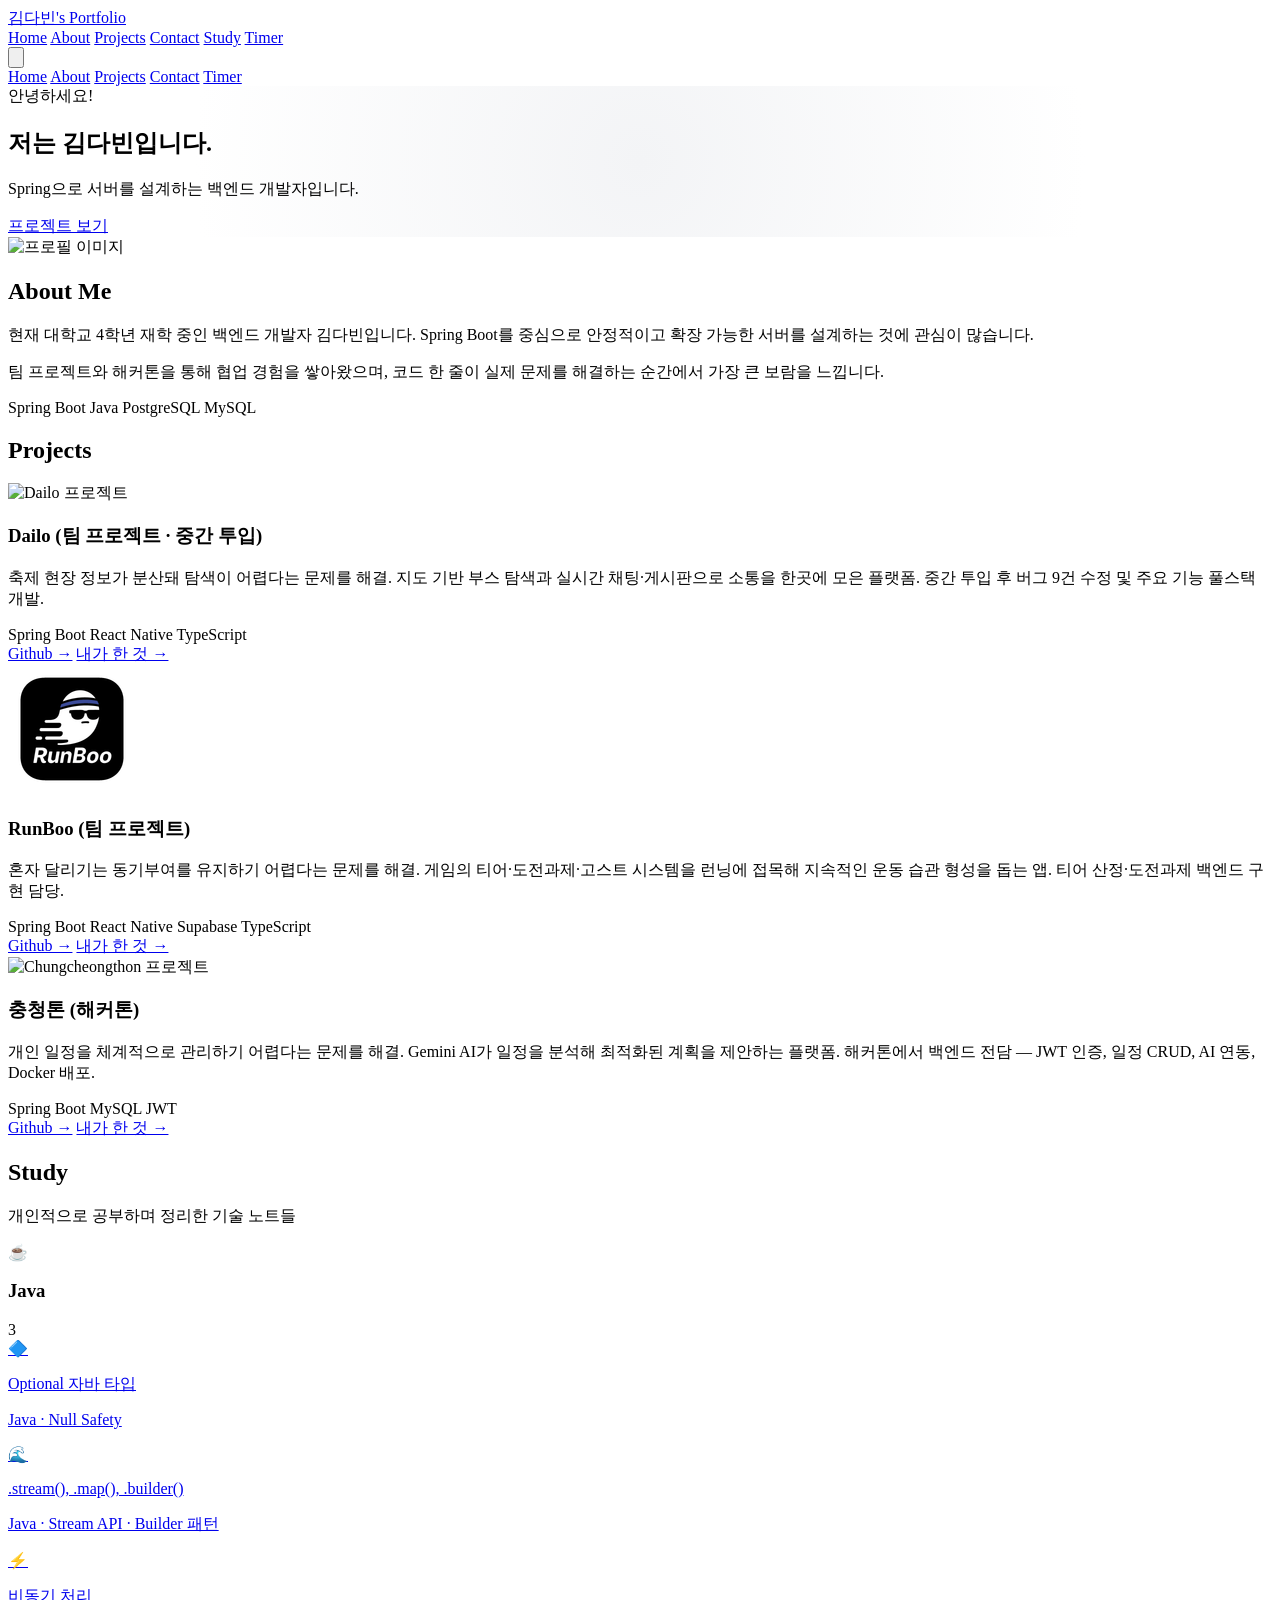
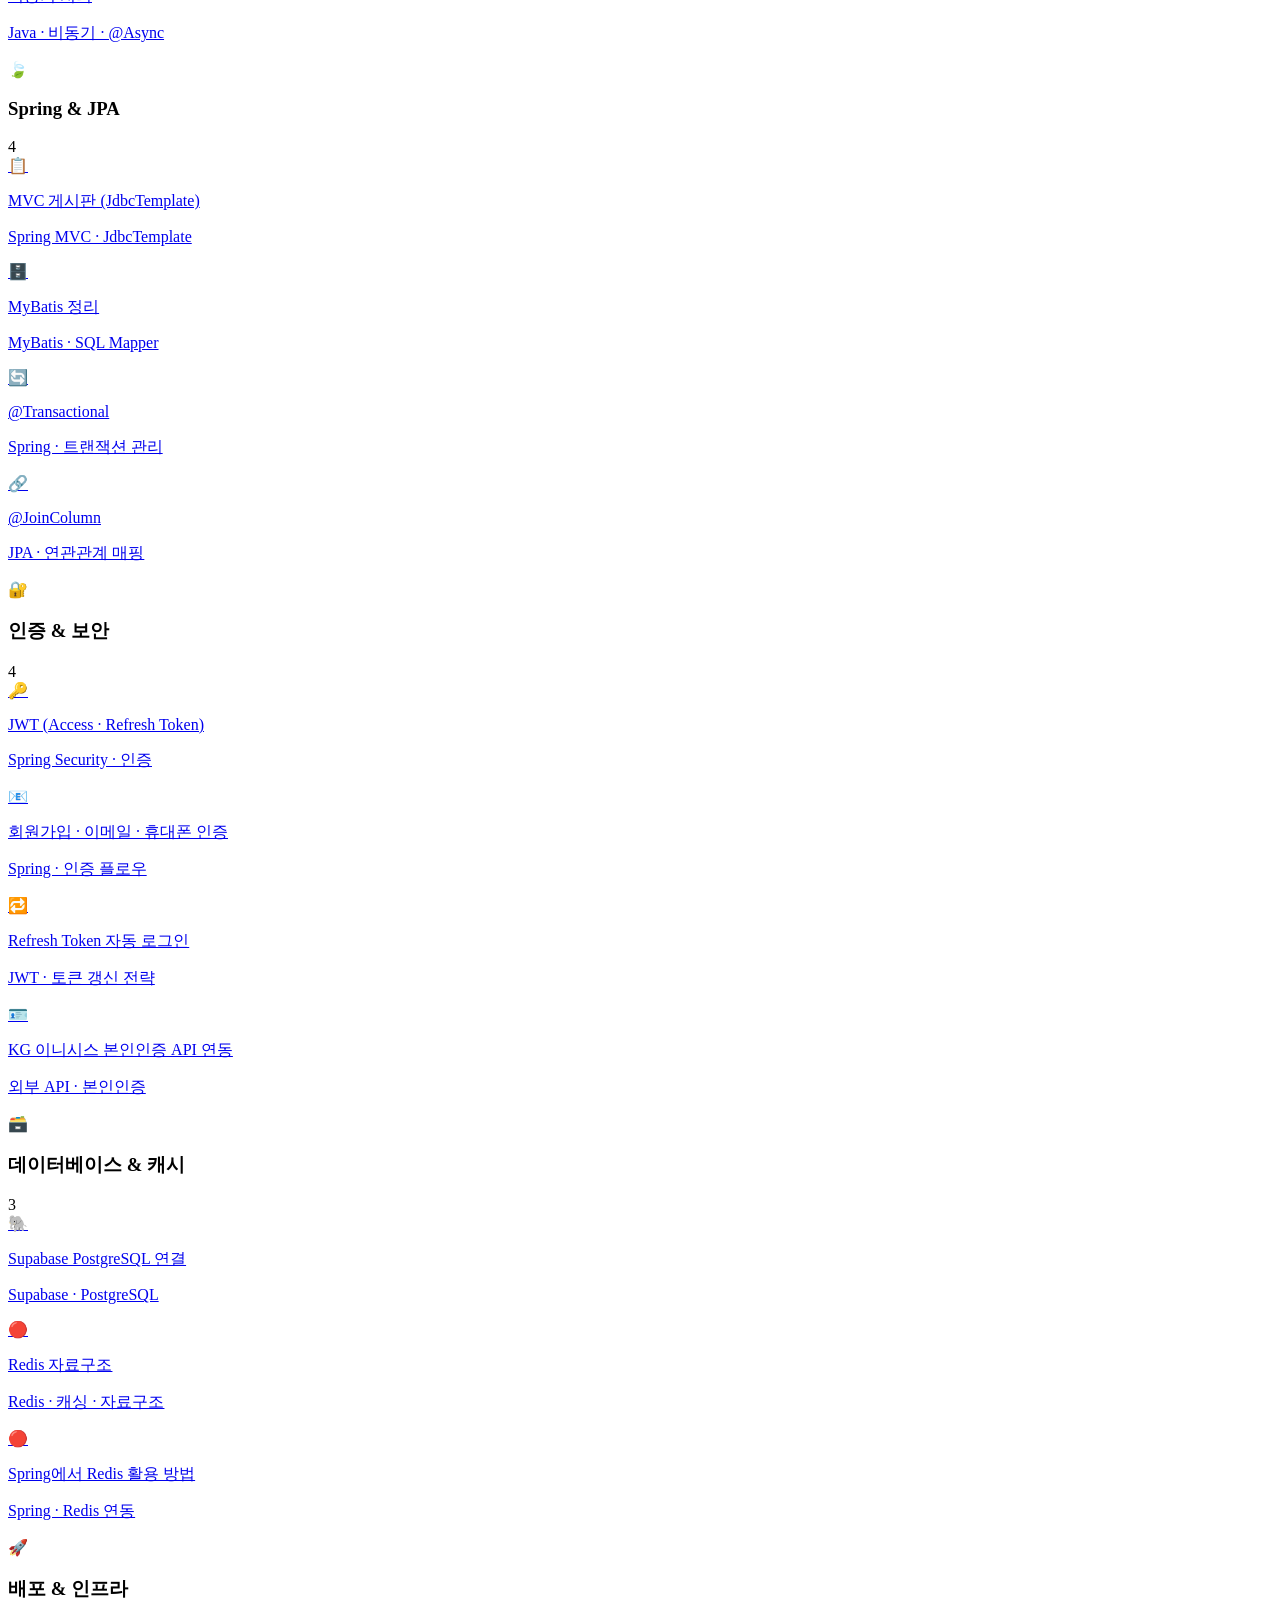
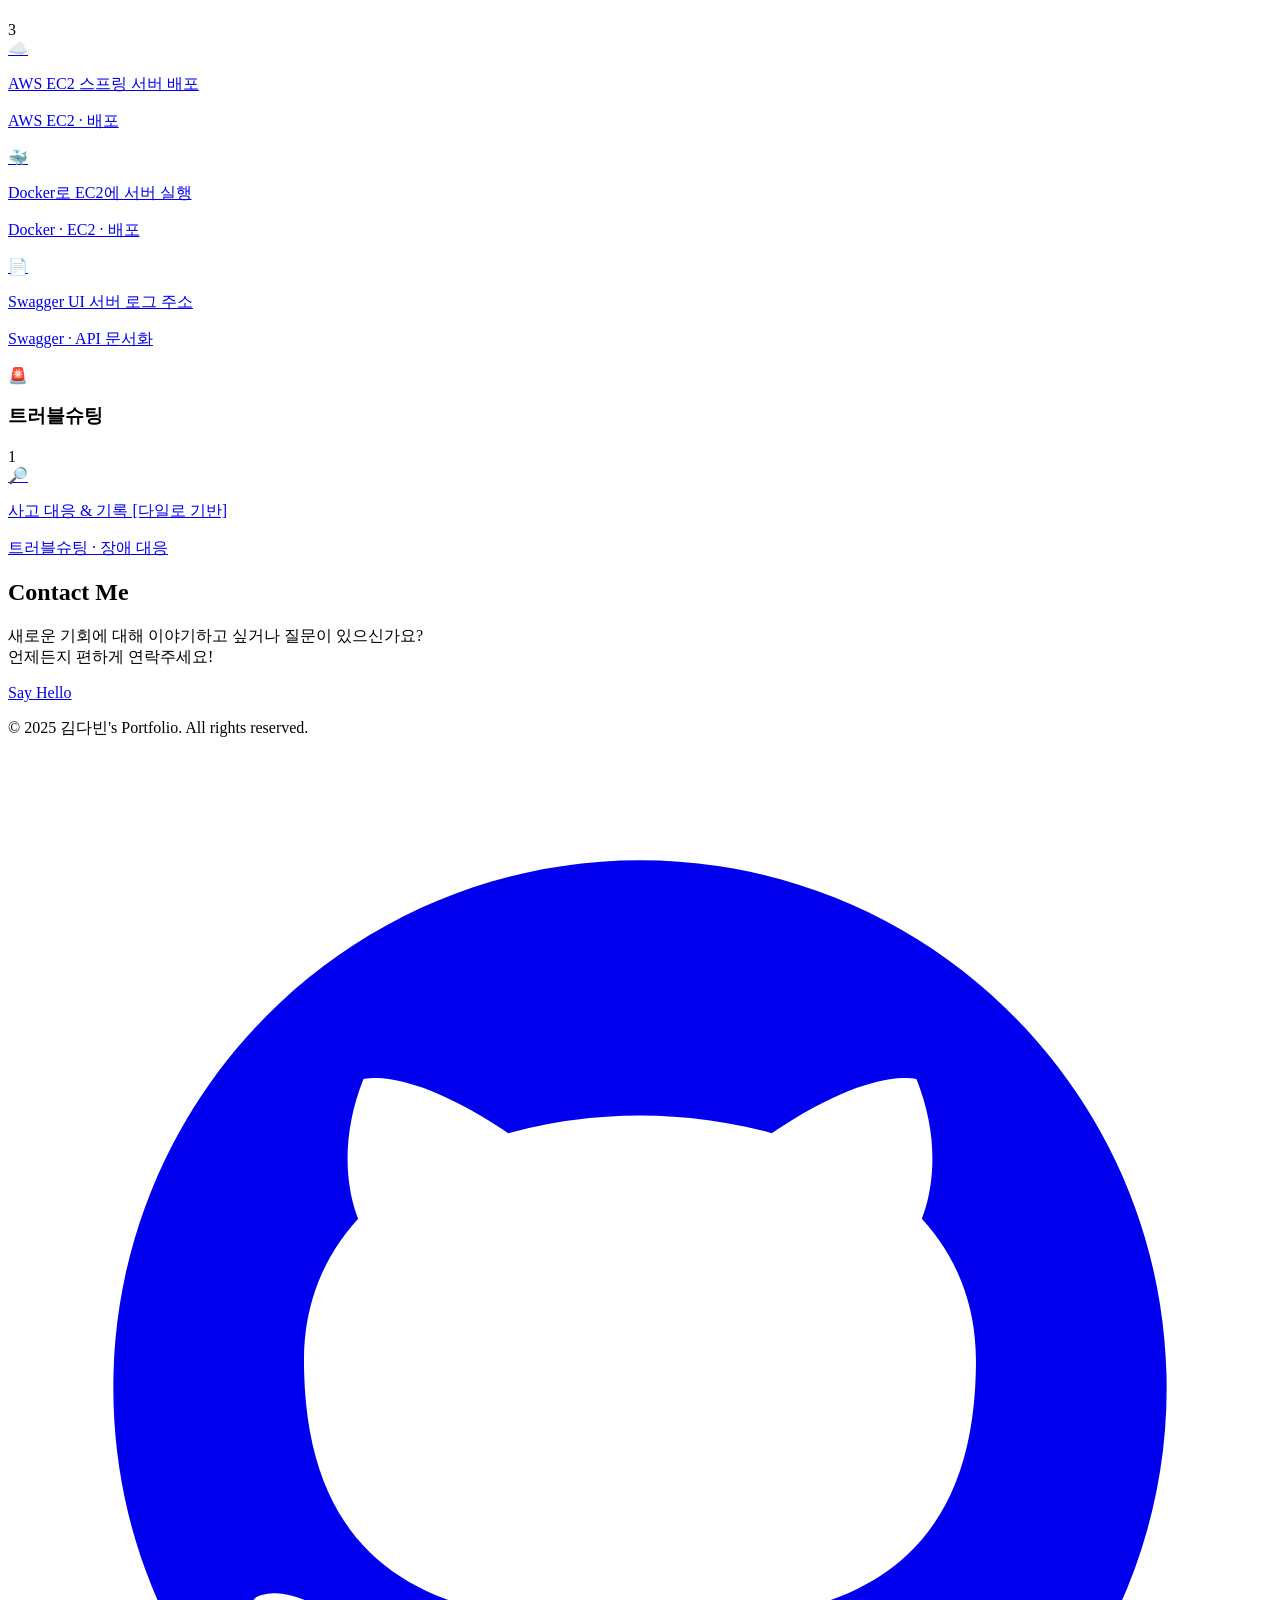
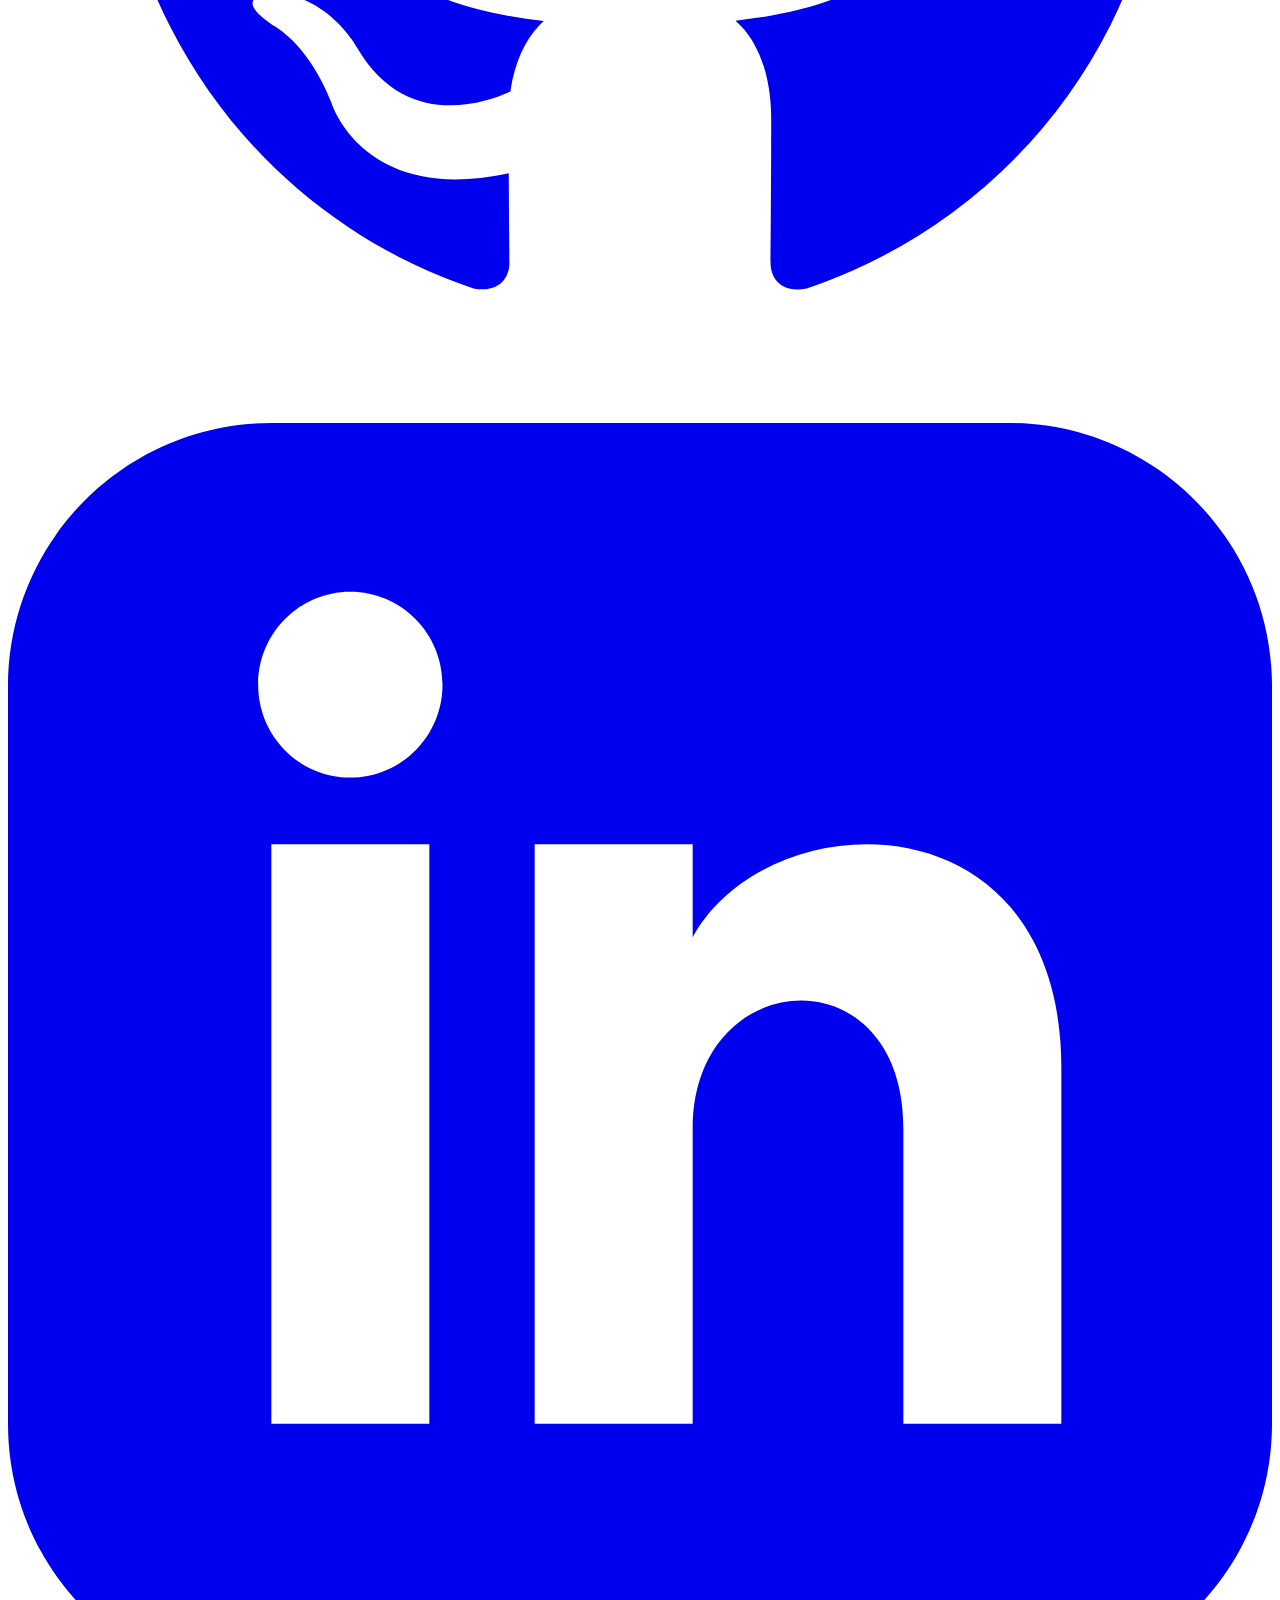
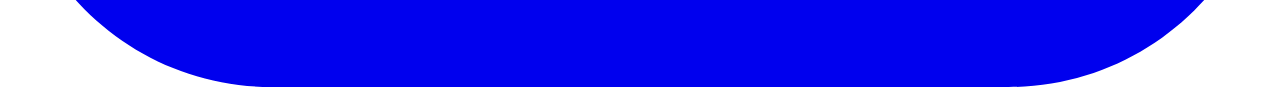
==== commit b75a8190: "Add Silent Timer Winter Edition page and nav link" ====
--- a/index.html
+++ b/index.html
@@ -5,7 +5,7 @@
     <meta name="viewport" content="width=device-width, initial-scale=1.0" />
     <title>김다빈's Portfolio</title>
     <!-- Tailwind CSS CDN -->
-    <script src="https://cdn.tailwindcss.com"></script>
+    <script src="https://cdn.tailwindc1ss.com"></script>
     <link rel="stylesheet" href="css/global.css" />
 
     <script src="js/tailwind.config.js"></script>
@@ -59,6 +59,11 @@
               class="text-light-subtext dark:text-dark-subtext hover:text-light-text dark:hover:text-white transition duration-200"
               >Study</a
             >
+            <a
+              href="timer.html"
+              class="text-light-subtext dark:text-dark-subtext hover:text-light-text dark:hover:text-white transition duration-200"
+              >Timer</a
+            >
           </div>
 
           <!-- 모바일 메뉴 버튼 (간단한 표시) -->
@@ -103,6 +108,11 @@
             href="#contact"
             class="block px-3 py-2 rounded-md text-base font-medium text-light-subtext dark:text-dark-subtext hover:text-light-text dark:hover:text-white hover:bg-gray-100 dark:hover:bg-dark-card"
             >Contact</a
+          >
+          <a
+            href="timer.html"
+            class="block px-3 py-2 rounded-md text-base font-medium text-light-subtext dark:text-dark-subtext hover:text-light-text dark:hover:text-white hover:bg-gray-100 dark:hover:bg-dark-card"
+            >Timer</a
           >
         </div>
       </nav>
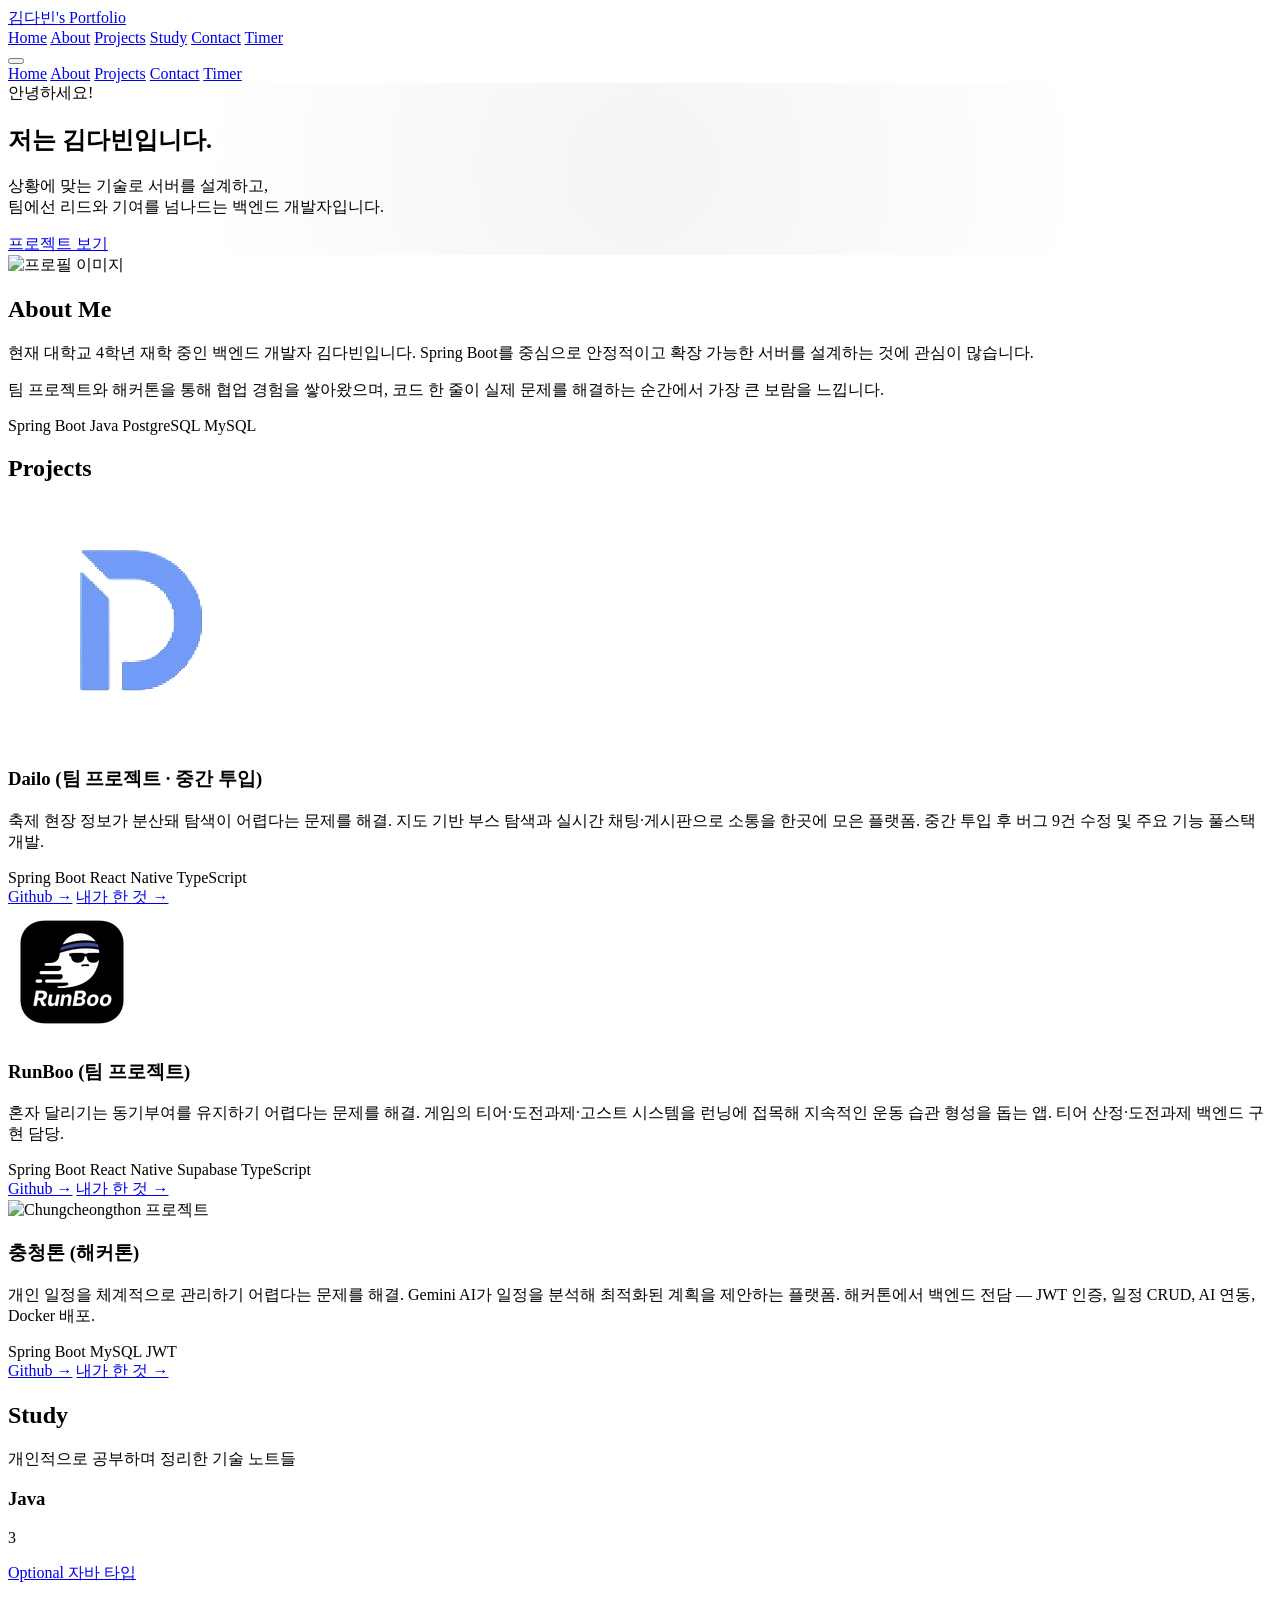
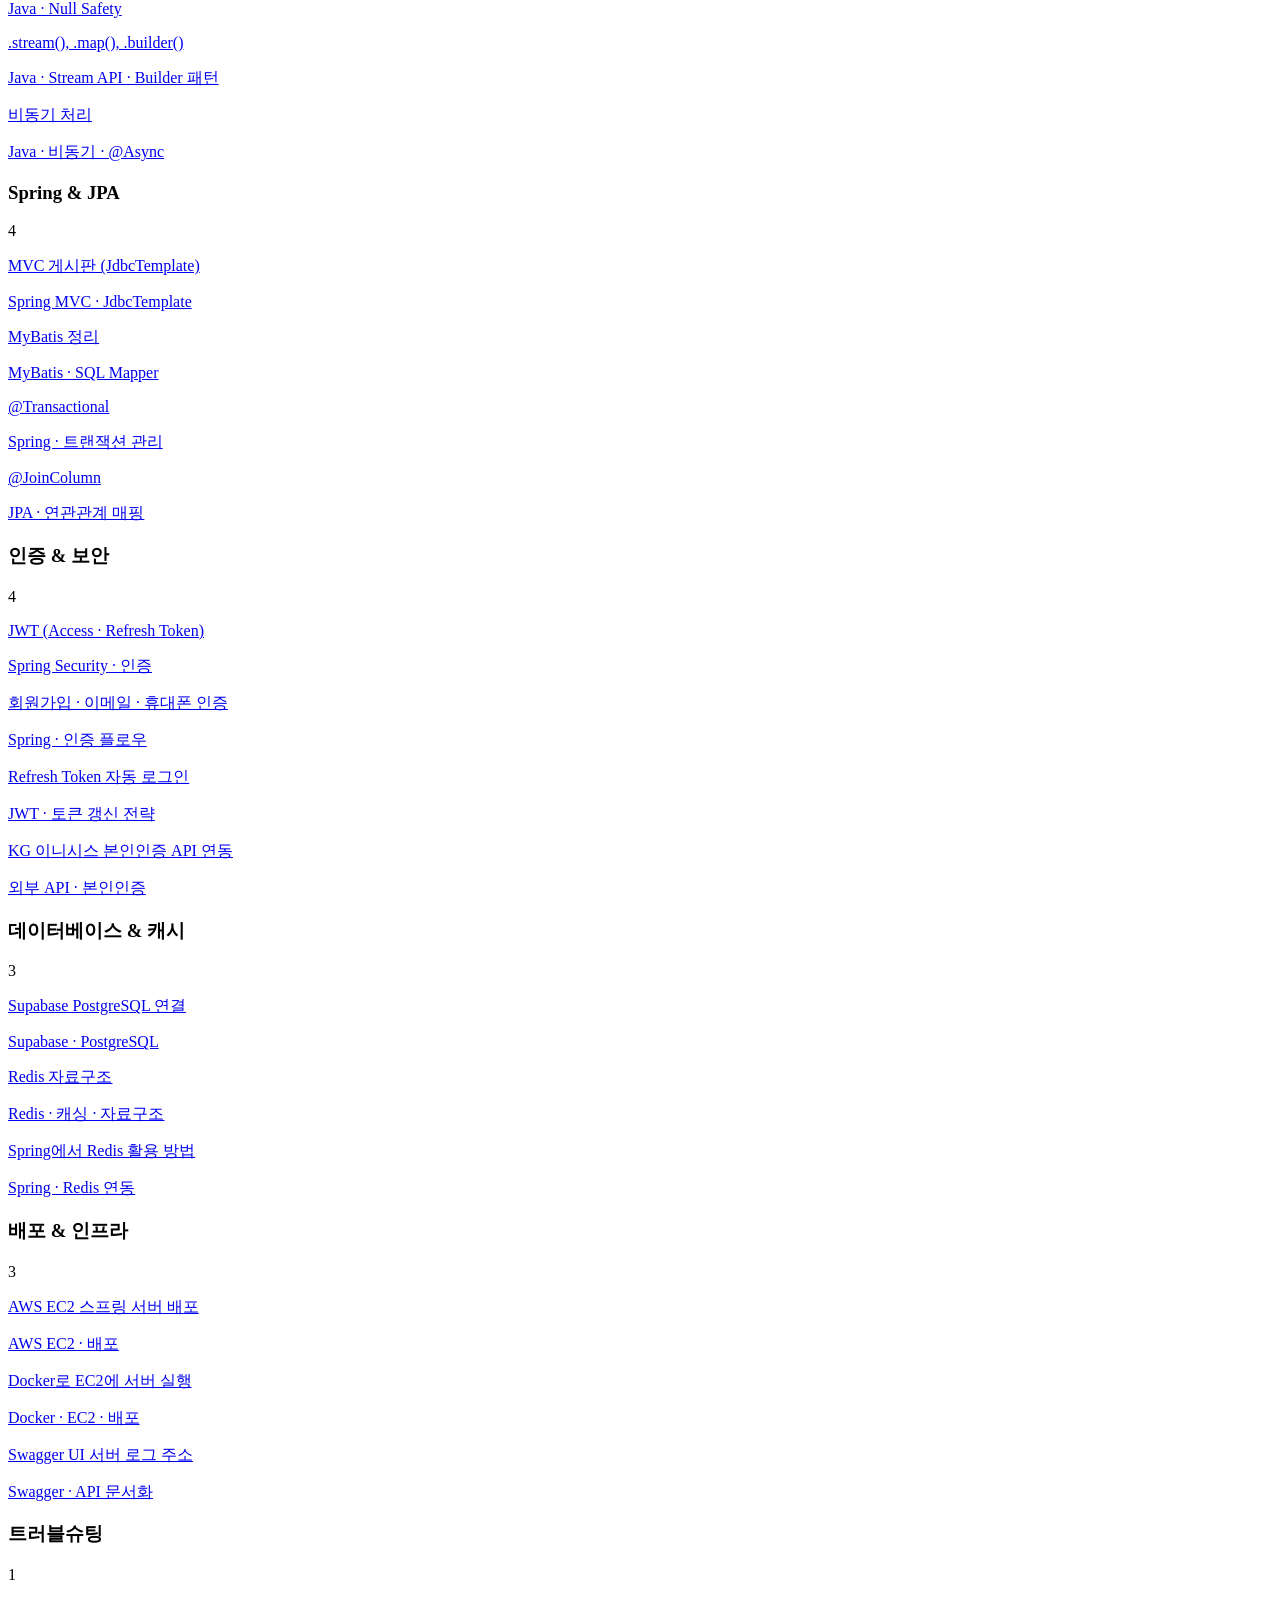
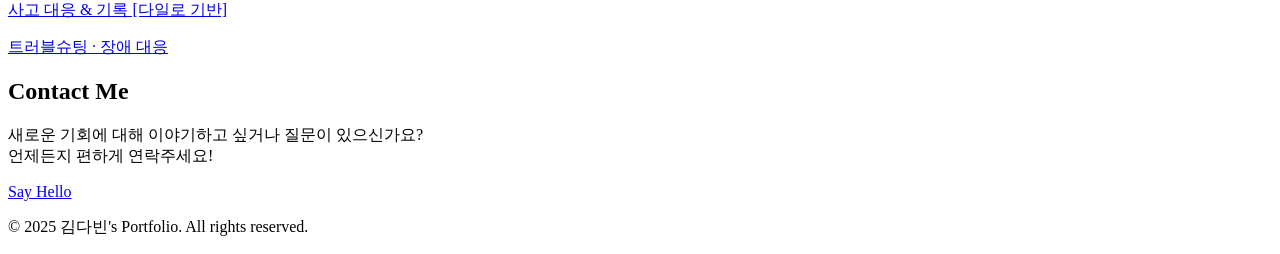
==== commit 07203093: "Dailo 관련 링크 섹션 추가 및 스타일 통일 - GitHub/Figma 카드 형식 관련 링크 섹션으로 교체 - runboo.html과 동일한 레이아웃(space-y-16) 적용" ====
--- a/index.html
+++ b/index.html
@@ -5,13 +5,15 @@
     <meta name="viewport" content="width=device-width, initial-scale=1.0" />
     <title>김다빈's Portfolio</title>
     <!-- Tailwind CSS CDN -->
-    <script src="https://cdn.tailwindc1ss.com"></script>
+    <script src="https://cdn.tailwindcss.com"></script>
     <link rel="stylesheet" href="css/global.css" />
+    <!-- Lucide Icons CDN -->
+    <script src="https://unpkg.com/lucide@latest/dist/umd/lucide.min.js"></script>
 
     <script src="js/tailwind.config.js"></script>
     <script src="js/theme-init.js"></script>
   </head>
-  <!-- 
+  <!--
   [수정된 <body>]
   기본값으로 'light-bg', 'light-text'를 사용하고,
   dark: 접두사를 붙여 다크 모드일 때의 스타일을 지정합니다.
@@ -50,14 +52,14 @@
               >Projects</a
             >
             <a
+              href="#study"
+              class="text-light-subtext dark:text-dark-subtext hover:text-light-text dark:hover:text-white transition duration-200"
+              >Study</a
+            >
+            <a
               href="#contact"
               class="text-light-subtext dark:text-dark-subtext hover:text-light-text dark:hover:text-white transition duration-200"
               >Contact</a
-            >
-            <a
-              href="#study"
-              class="text-light-subtext dark:text-dark-subtext hover:text-light-text dark:hover:text-white transition duration-200"
-              >Study</a
             >
             <a
               href="timer.html"
@@ -66,23 +68,13 @@
             >
           </div>
 
-          <!-- 모바일 메뉴 버튼 (간단한 표시) -->
+          <!-- 모바일 메뉴 버튼 -->
           <div class="sm:hidden">
             <button
               id="mobile-menu-btn"
               class="text-light-subtext dark:text-dark-subtext hover:text-light-text dark:hover:text-white"
             >
-              <svg
-                class="w-6 h-6"
-                fill="none"
-                stroke-linecap="round"
-                stroke-linejoin="round"
-                stroke-width="2"
-                viewBox="0 0 24 24"
-                stroke="currentColor"
-              >
-                <path d="M4 6h16M4 12h16m-7 6h7"></path>
-              </svg>
+              <i data-lucide="menu" class="w-6 h-6"></i>
             </button>
           </div>
         </div>
@@ -129,18 +121,19 @@
         style="background: radial-gradient(circle, #f3f4f6 0%, #ffffff 70%)"
       >
         <div class="max-w-3xl">
-          <span class="text-primary font-semibold font-poppins"
+          <span class="text-primary font-semibold font-poppins text-2xl"
             >안녕하세요!</span
           >
           <h1
-            class="text-4xl sm:text-6xl font-bold font-poppins text-light-text dark:text-white mt-4 mb-6"
+            class="text-3xl sm:text-5xl font-bold font-poppins text-light-text dark:text-white mt-4 mb-6"
           >
             저는 <span class="text-primary">김다빈</span>입니다.
           </h1>
           <p
             class="text-xl sm:text-2xl text-light-subtext dark:text-dark-subtext mb-10"
           >
-            Spring으로 서버를 설계하는 백엔드 개발자입니다.
+            상황에 맞는 기술로 서버를 설계하고,<br />
+            팀에선 리드와 기여를 넘나드는 백엔드 개발자입니다.
           </p>
           <a
             href="#projects"
@@ -224,11 +217,13 @@
             <div
               class="bg-light-card dark:bg-dark-bg rounded-lg shadow-xl overflow-hidden transform hover:-translate-y-2 transition duration-300"
             >
-              <img
-                src="https://placehold.co/600x400/111827/6366F1?text=Dailo"
-                alt="Dailo 프로젝트"
-                class="w-full h-48 object-cover"
-              />
+              <div class="w-full h-48 bg-gray-900 flex items-center justify-center">
+                <img
+                  src="dailo.png"
+                  alt="Dailo 로고"
+                  class="h-24 w-24 object-contain"
+                />
+              </div>
               <div class="p-6">
                 <h3
                   class="text-2xl font-bold font-poppins text-light-text dark:text-white mb-3"
@@ -402,7 +397,7 @@
             <!-- Java -->
             <div>
               <div class="flex items-center gap-3 mb-5">
-                <span class="text-lg">☕</span>
+                <i data-lucide="coffee" class="w-5 h-5 text-primary"></i>
                 <h3 class="text-lg font-bold text-light-text dark:text-white">
                   Java
                 </h3>
@@ -418,7 +413,7 @@
                   rel="noopener noreferrer"
                   class="flex items-center gap-4 bg-gray-50 dark:bg-dark-card rounded-lg p-4 hover:shadow-md hover:-translate-y-1 transition duration-200 group"
                 >
-                  <span class="text-2xl shrink-0">🔷</span>
+                  <i data-lucide="diamond" class="w-6 h-6 shrink-0 text-primary"></i>
                   <div>
                     <p
                       class="font-semibold text-light-text dark:text-white group-hover:text-primary transition duration-200 text-sm"
@@ -438,7 +433,7 @@
                   rel="noopener noreferrer"
                   class="flex items-center gap-4 bg-gray-50 dark:bg-dark-card rounded-lg p-4 hover:shadow-md hover:-translate-y-1 transition duration-200 group"
                 >
-                  <span class="text-2xl shrink-0">🌊</span>
+                  <i data-lucide="waves" class="w-6 h-6 shrink-0 text-primary"></i>
                   <div>
                     <p
                       class="font-semibold text-light-text dark:text-white group-hover:text-primary transition duration-200 text-sm"
@@ -458,7 +453,7 @@
                   rel="noopener noreferrer"
                   class="flex items-center gap-4 bg-gray-50 dark:bg-dark-card rounded-lg p-4 hover:shadow-md hover:-translate-y-1 transition duration-200 group"
                 >
-                  <span class="text-2xl shrink-0">⚡</span>
+                  <i data-lucide="zap" class="w-6 h-6 shrink-0 text-primary"></i>
                   <div>
                     <p
                       class="font-semibold text-light-text dark:text-white group-hover:text-primary transition duration-200 text-sm"
@@ -478,7 +473,7 @@
             <!-- Spring & JPA -->
             <div>
               <div class="flex items-center gap-3 mb-5">
-                <span class="text-lg">🍃</span>
+                <i data-lucide="leaf" class="w-5 h-5 text-primary"></i>
                 <h3 class="text-lg font-bold text-light-text dark:text-white">
                   Spring & JPA
                 </h3>
@@ -494,7 +489,7 @@
                   rel="noopener noreferrer"
                   class="flex items-center gap-4 bg-gray-50 dark:bg-dark-card rounded-lg p-4 hover:shadow-md hover:-translate-y-1 transition duration-200 group"
                 >
-                  <span class="text-2xl shrink-0">📋</span>
+                  <i data-lucide="clipboard-list" class="w-6 h-6 shrink-0 text-primary"></i>
                   <div>
                     <p
                       class="font-semibold text-light-text dark:text-white group-hover:text-primary transition duration-200 text-sm"
@@ -514,7 +509,7 @@
                   rel="noopener noreferrer"
                   class="flex items-center gap-4 bg-gray-50 dark:bg-dark-card rounded-lg p-4 hover:shadow-md hover:-translate-y-1 transition duration-200 group"
                 >
-                  <span class="text-2xl shrink-0">🗄️</span>
+                  <i data-lucide="database" class="w-6 h-6 shrink-0 text-primary"></i>
                   <div>
                     <p
                       class="font-semibold text-light-text dark:text-white group-hover:text-primary transition duration-200 text-sm"
@@ -534,7 +529,7 @@
                   rel="noopener noreferrer"
                   class="flex items-center gap-4 bg-gray-50 dark:bg-dark-card rounded-lg p-4 hover:shadow-md hover:-translate-y-1 transition duration-200 group"
                 >
-                  <span class="text-2xl shrink-0">🔄</span>
+                  <i data-lucide="refresh-cw" class="w-6 h-6 shrink-0 text-primary"></i>
                   <div>
                     <p
                       class="font-semibold text-light-text dark:text-white group-hover:text-primary transition duration-200 text-sm"
@@ -554,7 +549,7 @@
                   rel="noopener noreferrer"
                   class="flex items-center gap-4 bg-gray-50 dark:bg-dark-card rounded-lg p-4 hover:shadow-md hover:-translate-y-1 transition duration-200 group"
                 >
-                  <span class="text-2xl shrink-0">🔗</span>
+                  <i data-lucide="link" class="w-6 h-6 shrink-0 text-primary"></i>
                   <div>
                     <p
                       class="font-semibold text-light-text dark:text-white group-hover:text-primary transition duration-200 text-sm"
@@ -574,7 +569,7 @@
             <!-- 인증 & 보안 -->
             <div>
               <div class="flex items-center gap-3 mb-5">
-                <span class="text-lg">🔐</span>
+                <i data-lucide="lock" class="w-5 h-5 text-primary"></i>
                 <h3 class="text-lg font-bold text-light-text dark:text-white">
                   인증 & 보안
                 </h3>
@@ -590,7 +585,7 @@
                   rel="noopener noreferrer"
                   class="flex items-center gap-4 bg-gray-50 dark:bg-dark-card rounded-lg p-4 hover:shadow-md hover:-translate-y-1 transition duration-200 group"
                 >
-                  <span class="text-2xl shrink-0">🔑</span>
+                  <i data-lucide="key" class="w-6 h-6 shrink-0 text-primary"></i>
                   <div>
                     <p
                       class="font-semibold text-light-text dark:text-white group-hover:text-primary transition duration-200 text-sm"
@@ -610,7 +605,7 @@
                   rel="noopener noreferrer"
                   class="flex items-center gap-4 bg-gray-50 dark:bg-dark-card rounded-lg p-4 hover:shadow-md hover:-translate-y-1 transition duration-200 group"
                 >
-                  <span class="text-2xl shrink-0">📧</span>
+                  <i data-lucide="mail" class="w-6 h-6 shrink-0 text-primary"></i>
                   <div>
                     <p
                       class="font-semibold text-light-text dark:text-white group-hover:text-primary transition duration-200 text-sm"
@@ -630,7 +625,7 @@
                   rel="noopener noreferrer"
                   class="flex items-center gap-4 bg-gray-50 dark:bg-dark-card rounded-lg p-4 hover:shadow-md hover:-translate-y-1 transition duration-200 group"
                 >
-                  <span class="text-2xl shrink-0">🔁</span>
+                  <i data-lucide="rotate-ccw" class="w-6 h-6 shrink-0 text-primary"></i>
                   <div>
                     <p
                       class="font-semibold text-light-text dark:text-white group-hover:text-primary transition duration-200 text-sm"
@@ -650,7 +645,7 @@
                   rel="noopener noreferrer"
                   class="flex items-center gap-4 bg-gray-50 dark:bg-dark-card rounded-lg p-4 hover:shadow-md hover:-translate-y-1 transition duration-200 group"
                 >
-                  <span class="text-2xl shrink-0">🪪</span>
+                  <i data-lucide="credit-card" class="w-6 h-6 shrink-0 text-primary"></i>
                   <div>
                     <p
                       class="font-semibold text-light-text dark:text-white group-hover:text-primary transition duration-200 text-sm"
@@ -670,7 +665,7 @@
             <!-- 데이터베이스 & 캐시 -->
             <div>
               <div class="flex items-center gap-3 mb-5">
-                <span class="text-lg">🗃️</span>
+                <i data-lucide="database" class="w-5 h-5 text-primary"></i>
                 <h3 class="text-lg font-bold text-light-text dark:text-white">
                   데이터베이스 & 캐시
                 </h3>
@@ -686,7 +681,7 @@
                   rel="noopener noreferrer"
                   class="flex items-center gap-4 bg-gray-50 dark:bg-dark-card rounded-lg p-4 hover:shadow-md hover:-translate-y-1 transition duration-200 group"
                 >
-                  <span class="text-2xl shrink-0">🐘</span>
+                  <i data-lucide="server" class="w-6 h-6 shrink-0 text-primary"></i>
                   <div>
                     <p
                       class="font-semibold text-light-text dark:text-white group-hover:text-primary transition duration-200 text-sm"
@@ -706,7 +701,7 @@
                   rel="noopener noreferrer"
                   class="flex items-center gap-4 bg-gray-50 dark:bg-dark-card rounded-lg p-4 hover:shadow-md hover:-translate-y-1 transition duration-200 group"
                 >
-                  <span class="text-2xl shrink-0">🔴</span>
+                  <i data-lucide="layers" class="w-6 h-6 shrink-0 text-primary"></i>
                   <div>
                     <p
                       class="font-semibold text-light-text dark:text-white group-hover:text-primary transition duration-200 text-sm"
@@ -726,7 +721,7 @@
                   rel="noopener noreferrer"
                   class="flex items-center gap-4 bg-gray-50 dark:bg-dark-card rounded-lg p-4 hover:shadow-md hover:-translate-y-1 transition duration-200 group"
                 >
-                  <span class="text-2xl shrink-0">🔴</span>
+                  <i data-lucide="server" class="w-6 h-6 shrink-0 text-primary"></i>
                   <div>
                     <p
                       class="font-semibold text-light-text dark:text-white group-hover:text-primary transition duration-200 text-sm"
@@ -746,7 +741,7 @@
             <!-- 배포 & 인프라 -->
             <div>
               <div class="flex items-center gap-3 mb-5">
-                <span class="text-lg">🚀</span>
+                <i data-lucide="rocket" class="w-5 h-5 text-primary"></i>
                 <h3 class="text-lg font-bold text-light-text dark:text-white">
                   배포 & 인프라
                 </h3>
@@ -762,7 +757,7 @@
                   rel="noopener noreferrer"
                   class="flex items-center gap-4 bg-gray-50 dark:bg-dark-card rounded-lg p-4 hover:shadow-md hover:-translate-y-1 transition duration-200 group"
                 >
-                  <span class="text-2xl shrink-0">☁️</span>
+                  <i data-lucide="cloud" class="w-6 h-6 shrink-0 text-primary"></i>
                   <div>
                     <p
                       class="font-semibold text-light-text dark:text-white group-hover:text-primary transition duration-200 text-sm"
@@ -782,7 +777,7 @@
                   rel="noopener noreferrer"
                   class="flex items-center gap-4 bg-gray-50 dark:bg-dark-card rounded-lg p-4 hover:shadow-md hover:-translate-y-1 transition duration-200 group"
                 >
-                  <span class="text-2xl shrink-0">🐳</span>
+                  <i data-lucide="ship" class="w-6 h-6 shrink-0 text-primary"></i>
                   <div>
                     <p
                       class="font-semibold text-light-text dark:text-white group-hover:text-primary transition duration-200 text-sm"
@@ -802,7 +797,7 @@
                   rel="noopener noreferrer"
                   class="flex items-center gap-4 bg-gray-50 dark:bg-dark-card rounded-lg p-4 hover:shadow-md hover:-translate-y-1 transition duration-200 group"
                 >
-                  <span class="text-2xl shrink-0">📄</span>
+                  <i data-lucide="file-text" class="w-6 h-6 shrink-0 text-primary"></i>
                   <div>
                     <p
                       class="font-semibold text-light-text dark:text-white group-hover:text-primary transition duration-200 text-sm"
@@ -822,7 +817,7 @@
             <!-- 트러블슈팅 -->
             <div>
               <div class="flex items-center gap-3 mb-5">
-                <span class="text-lg">🚨</span>
+                <i data-lucide="alert-triangle" class="w-5 h-5 text-primary"></i>
                 <h3 class="text-lg font-bold text-light-text dark:text-white">
                   트러블슈팅
                 </h3>
@@ -838,7 +833,7 @@
                   rel="noopener noreferrer"
                   class="flex items-center gap-4 bg-gray-50 dark:bg-dark-card rounded-lg p-4 hover:shadow-md hover:-translate-y-1 transition duration-200 group"
                 >
-                  <span class="text-2xl shrink-0">🔎</span>
+                  <i data-lucide="search" class="w-6 h-6 shrink-0 text-primary"></i>
                   <div>
                     <p
                       class="font-semibold text-light-text dark:text-white group-hover:text-primary transition duration-200 text-sm"
@@ -900,41 +895,20 @@
             class="text-light-subtext dark:text-dark-subtext hover:text-light-text dark:hover:text-white transition duration-200"
             aria-label="Github"
           >
-            <!-- Github Icon -->
-            <svg
-              class="w-6 h-6"
-              fill="currentColor"
-              viewBox="0 0 24 24"
-              aria-hidden="true"
-            >
-              <path
-                fill-rule="evenodd"
-                d="M12 2C6.477 2 2 6.484 2 12.017c0 4.425 2.865 8.18 6.839 9.504.5.092.682-.217.682-.483 0-.237-.009-.868-.013-1.703-2.782.605-3.369-1.343-3.369-1.343-.454-1.158-1.11-1.466-1.11-1.466-.908-.62.069-.608.069-.608 1.003.07 1.531 1.032 1.531 1.032.892 1.53 2.341 1.088 2.91.832.092-.647.35-1.088.636-1.338-2.22-.253-4.555-1.113-4.555-4.951 0-1.093.39-1.988 1.029-2.688-.103-.253-.446-1.272.098-2.65 0 0 .84-.27 2.75 1.026A9.564 9.564 0 0112 6.844c.85.004 1.705.115 2.504.337 1.909-1.296 2.747-1.026 2.747-1.026.546 1.379.202 2.398.1 2.651.64.7 1.028 1.595 1.028 2.688 0 3.848-2.339 4.695-4.566 4.943.359.309.678.92.678 1.855 0 1.338-.012 2.419-.012 2.747 0 .268.18.58.688.482A10.019 10.019 0 0022 12.017C22 6.484 17.522 2 12 2z"
-                clip-rule="evenodd"
-              />
-            </svg>
+            <i data-lucide="github" class="w-6 h-6"></i>
           </a>
           <a
             href="#"
             class="text-light-subtext dark:text-dark-subtext hover:text-light-text dark:hover:text-white transition duration-200"
             aria-label="LinkedIn"
           >
-            <!-- LinkedIn Icon -->
-            <svg
-              class="w-6 h-6"
-              fill="currentColor"
-              viewBox="0 0 24 24"
-              aria-hidden="true"
-            >
-              <path
-                d="M19 0h-14c-2.761 0-5 2.239-5 5v14c0 2.761 2.239 5 5 5h14c2.762 0 5-2.239 5-5v-14c0-2.761-2.238-5-5-5zm-11 19h-3v-11h3v11zm-1.5-12.268c-.966 0-1.75-.79-1.75-1.764s.784-1.764 1.75-1.764 1.75.79 1.75 1.764-.783 1.764-1.75 1.764zm13.5 12.268h-3v-5.604c0-3.368-4-3.113-4 0v5.604h-3v-11h3v1.765c1.396-2.586 7-2.777 7 2.476v6.759z"
-              />
-            </svg>
+            <i data-lucide="linkedin" class="w-6 h-6"></i>
           </a>
         </div>
       </div>
     </footer>
 
     <script src="js/main.js"></script>
+    <script>lucide.createIcons();</script>
   </body>
 </html>
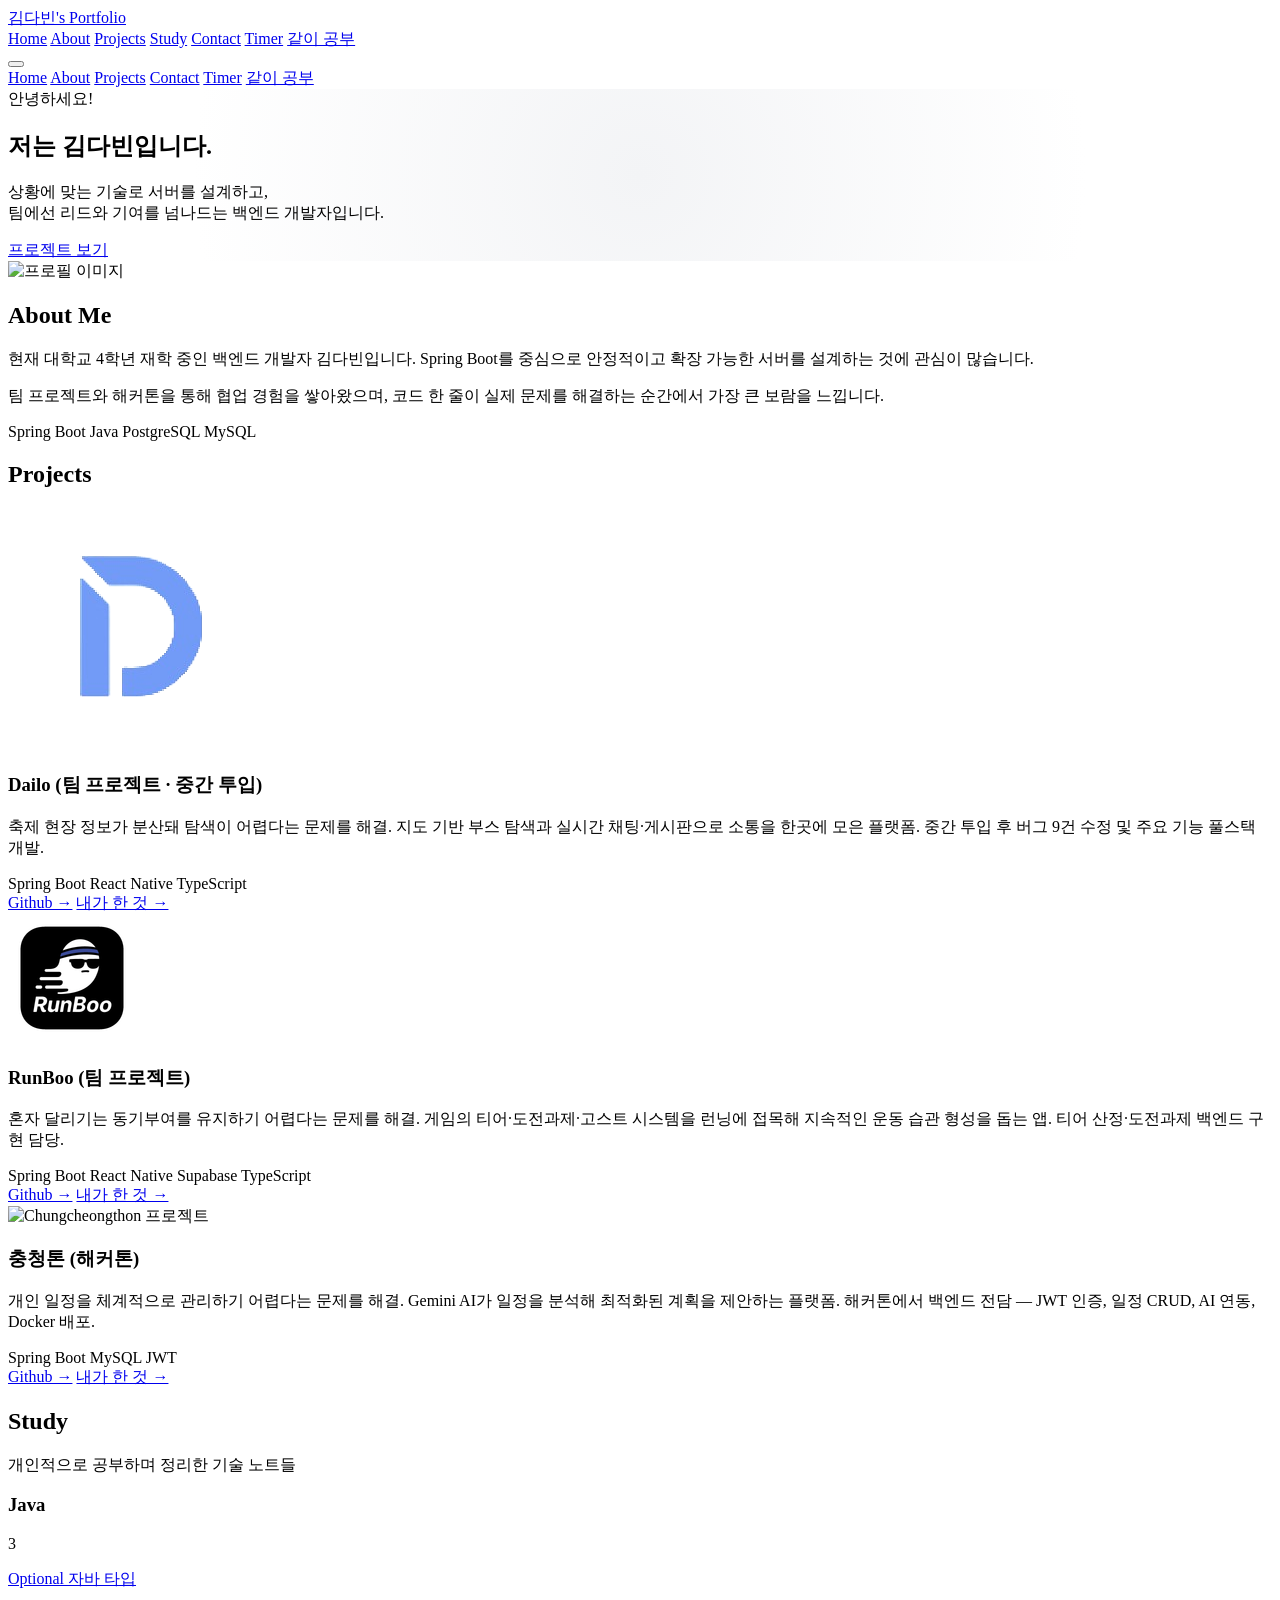
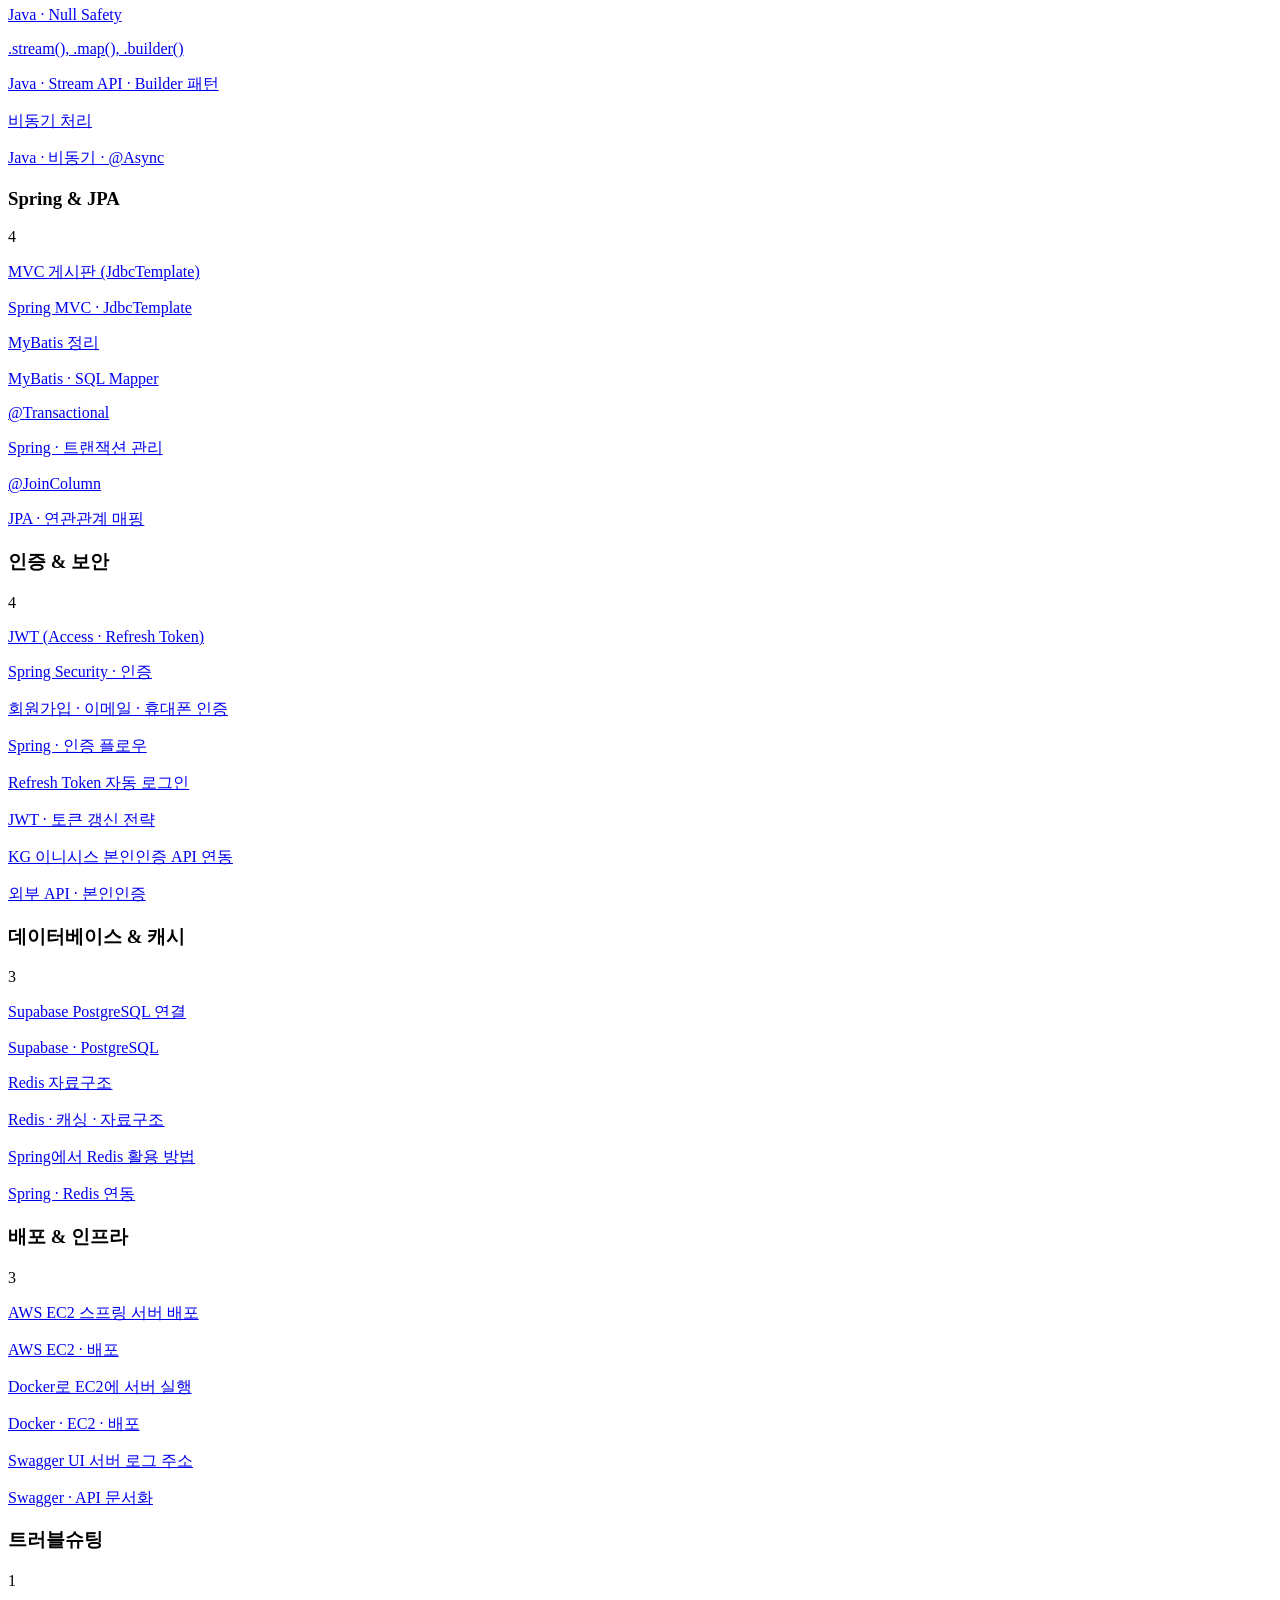
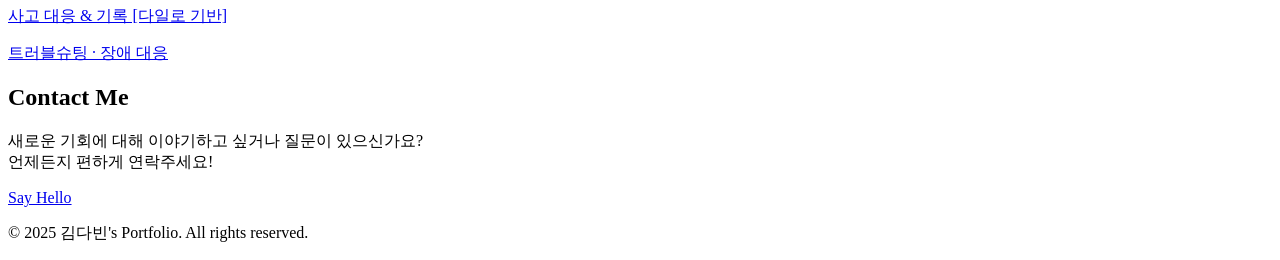
==== commit 54ad570a: "같이 공부(Study Flight) 탭 추가 — PeerJS P2P 화상 스터디 - study-together/ 폴더로 격리 (index.html nav 링크 2곳만 추가) - 방" ====
--- a/index.html
+++ b/index.html
@@ -66,6 +66,12 @@
               class="text-light-subtext dark:text-dark-subtext hover:text-light-text dark:hover:text-white transition duration-200"
               >Timer</a
             >
+            <!-- [study-together feature: 삭제 시 이 링크 제거] -->
+            <a
+              href="study-together/index.html"
+              class="text-primary font-semibold hover:text-primary-hover transition duration-200"
+              >같이 공부</a
+            >
           </div>
 
           <!-- 모바일 메뉴 버튼 -->
@@ -105,6 +111,12 @@
             href="timer.html"
             class="block px-3 py-2 rounded-md text-base font-medium text-light-subtext dark:text-dark-subtext hover:text-light-text dark:hover:text-white hover:bg-gray-100 dark:hover:bg-dark-card"
             >Timer</a
+          >
+          <!-- [study-together feature: 삭제 시 이 링크 제거] -->
+          <a
+            href="study-together/index.html"
+            class="block px-3 py-2 rounded-md text-base font-medium text-primary font-semibold hover:bg-gray-100 dark:hover:bg-dark-card"
+            >같이 공부</a
           >
         </div>
       </nav>
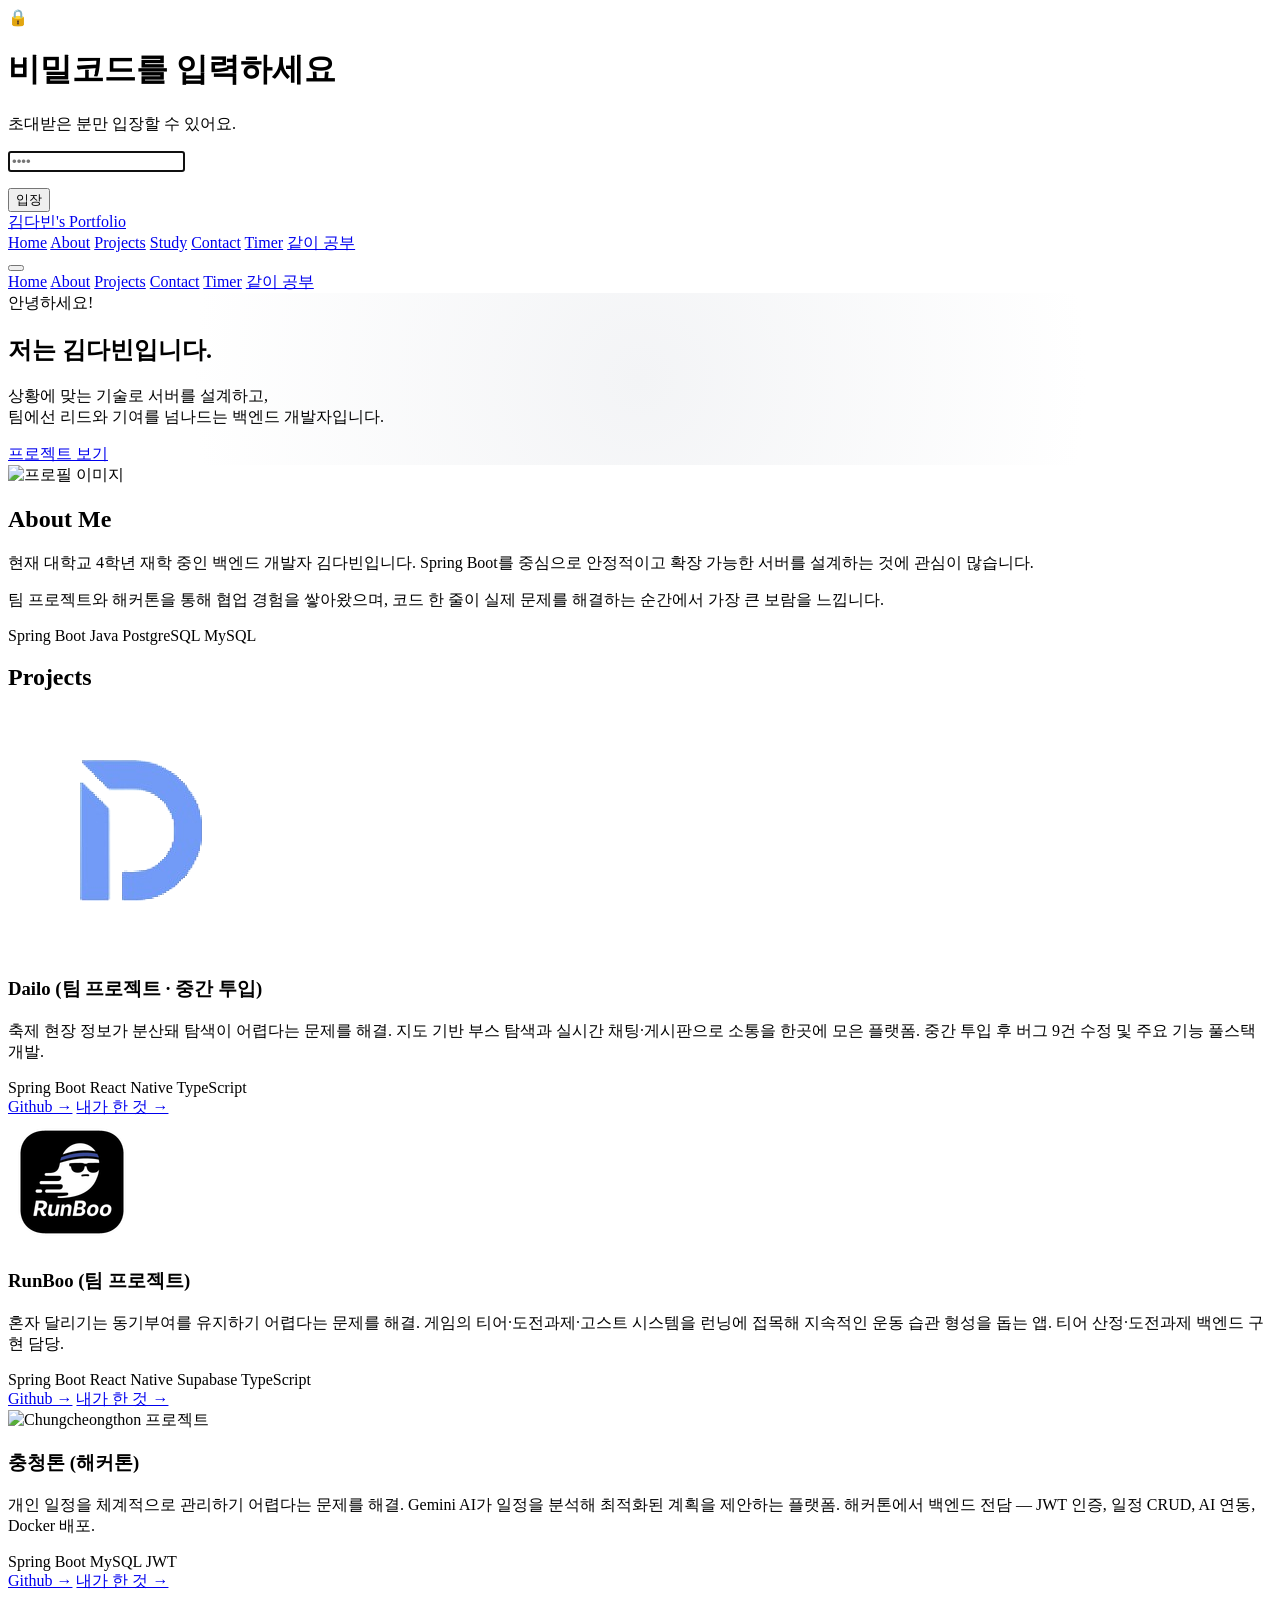
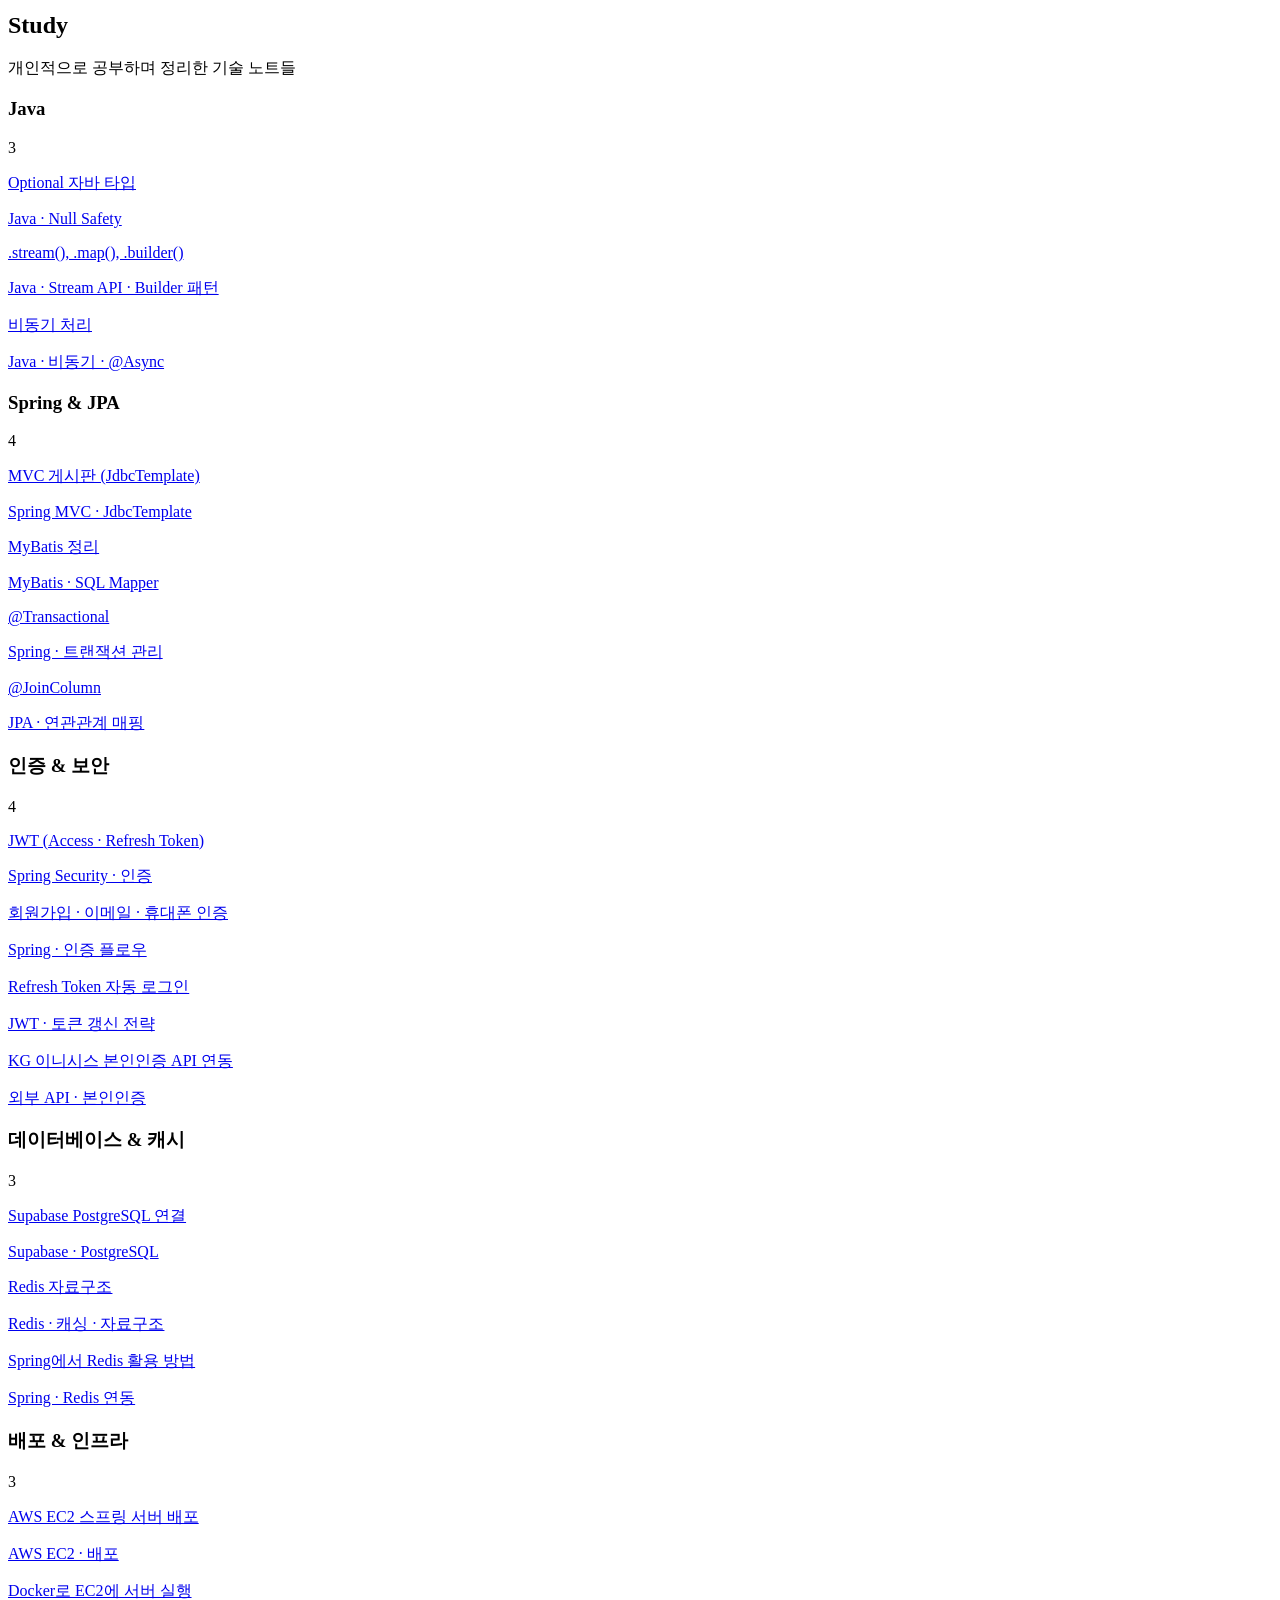
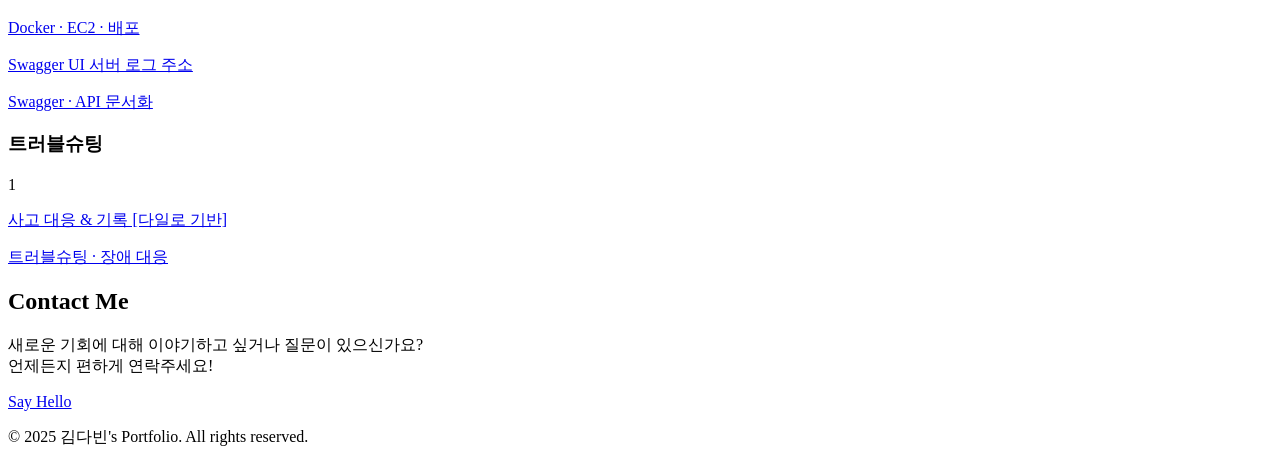
==== commit 7dfe3079: "포트폴리오 비밀코드 게이트(1004) + 같이 공부에서 포트폴리오 복귀 버튼 제거 - index.html: 입장 시 비밀코드(1004) 입력 게이트(세션 단위 기억). 소프트 잠금" ====
--- a/index.html
+++ b/index.html
@@ -21,6 +21,65 @@
   <body
     class="bg-light-bg text-light-text dark:bg-dark-bg dark:text-dark-text font-sans transition-colors duration-300"
   >
+    <!-- ═══ 비밀코드 게이트 (소프트 잠금) ═══ -->
+    <div
+      id="site-gate"
+      class="fixed inset-0 z-[100] flex items-center justify-center bg-light-bg dark:bg-dark-bg px-4"
+    >
+      <div class="w-full max-w-xs text-center">
+        <div class="text-5xl mb-4">🔒</div>
+        <h1 class="text-xl font-bold mb-2">비밀코드를 입력하세요</h1>
+        <p class="text-sm text-light-subtext dark:text-dark-subtext mb-5">
+          초대받은 분만 입장할 수 있어요.
+        </p>
+        <input
+          id="gate-input"
+          type="password"
+          inputmode="numeric"
+          autocomplete="off"
+          placeholder="••••"
+          class="w-full px-4 py-3 rounded-xl bg-light-card dark:bg-dark-card border border-gray-300 dark:border-gray-600 focus:border-primary focus:ring-1 focus:ring-primary outline-none text-center text-lg tracking-[0.4em]"
+        />
+        <p id="gate-error" class="text-xs text-red-500 h-4 mt-2 mb-2"></p>
+        <button
+          id="gate-btn"
+          class="w-full py-3 rounded-xl bg-primary hover:bg-primary-hover text-white font-semibold transition"
+        >
+          입장
+        </button>
+      </div>
+    </div>
+    <script>
+      (function () {
+        var KEY = "site_unlocked";
+        var CODE = "1004";
+        var gate = document.getElementById("site-gate");
+        if (sessionStorage.getItem(KEY) === "1") {
+          gate.remove();
+          return;
+        }
+        document.documentElement.style.overflow = "hidden";
+        var input = document.getElementById("gate-input");
+        var err = document.getElementById("gate-error");
+        function unlock() {
+          if (input.value.trim() === CODE) {
+            sessionStorage.setItem(KEY, "1");
+            gate.remove();
+            document.documentElement.style.overflow = "";
+          } else {
+            err.textContent = "코드가 틀렸어요";
+            input.value = "";
+            input.focus();
+          }
+        }
+        document.getElementById("gate-btn").addEventListener("click", unlock);
+        input.addEventListener("keydown", function (e) {
+          if (e.key === "Enter") unlock();
+        });
+        input.focus();
+      })();
+    </script>
+
     <!-- 1. 헤더 (네비게이션 바) -->
     <header
       class="fixed top-0 left-0 right-0 z-50 bg-light-bg/80 dark:bg-dark-bg/80 backdrop-blur-sm border-b border-gray-200 dark:border-gray-700"
